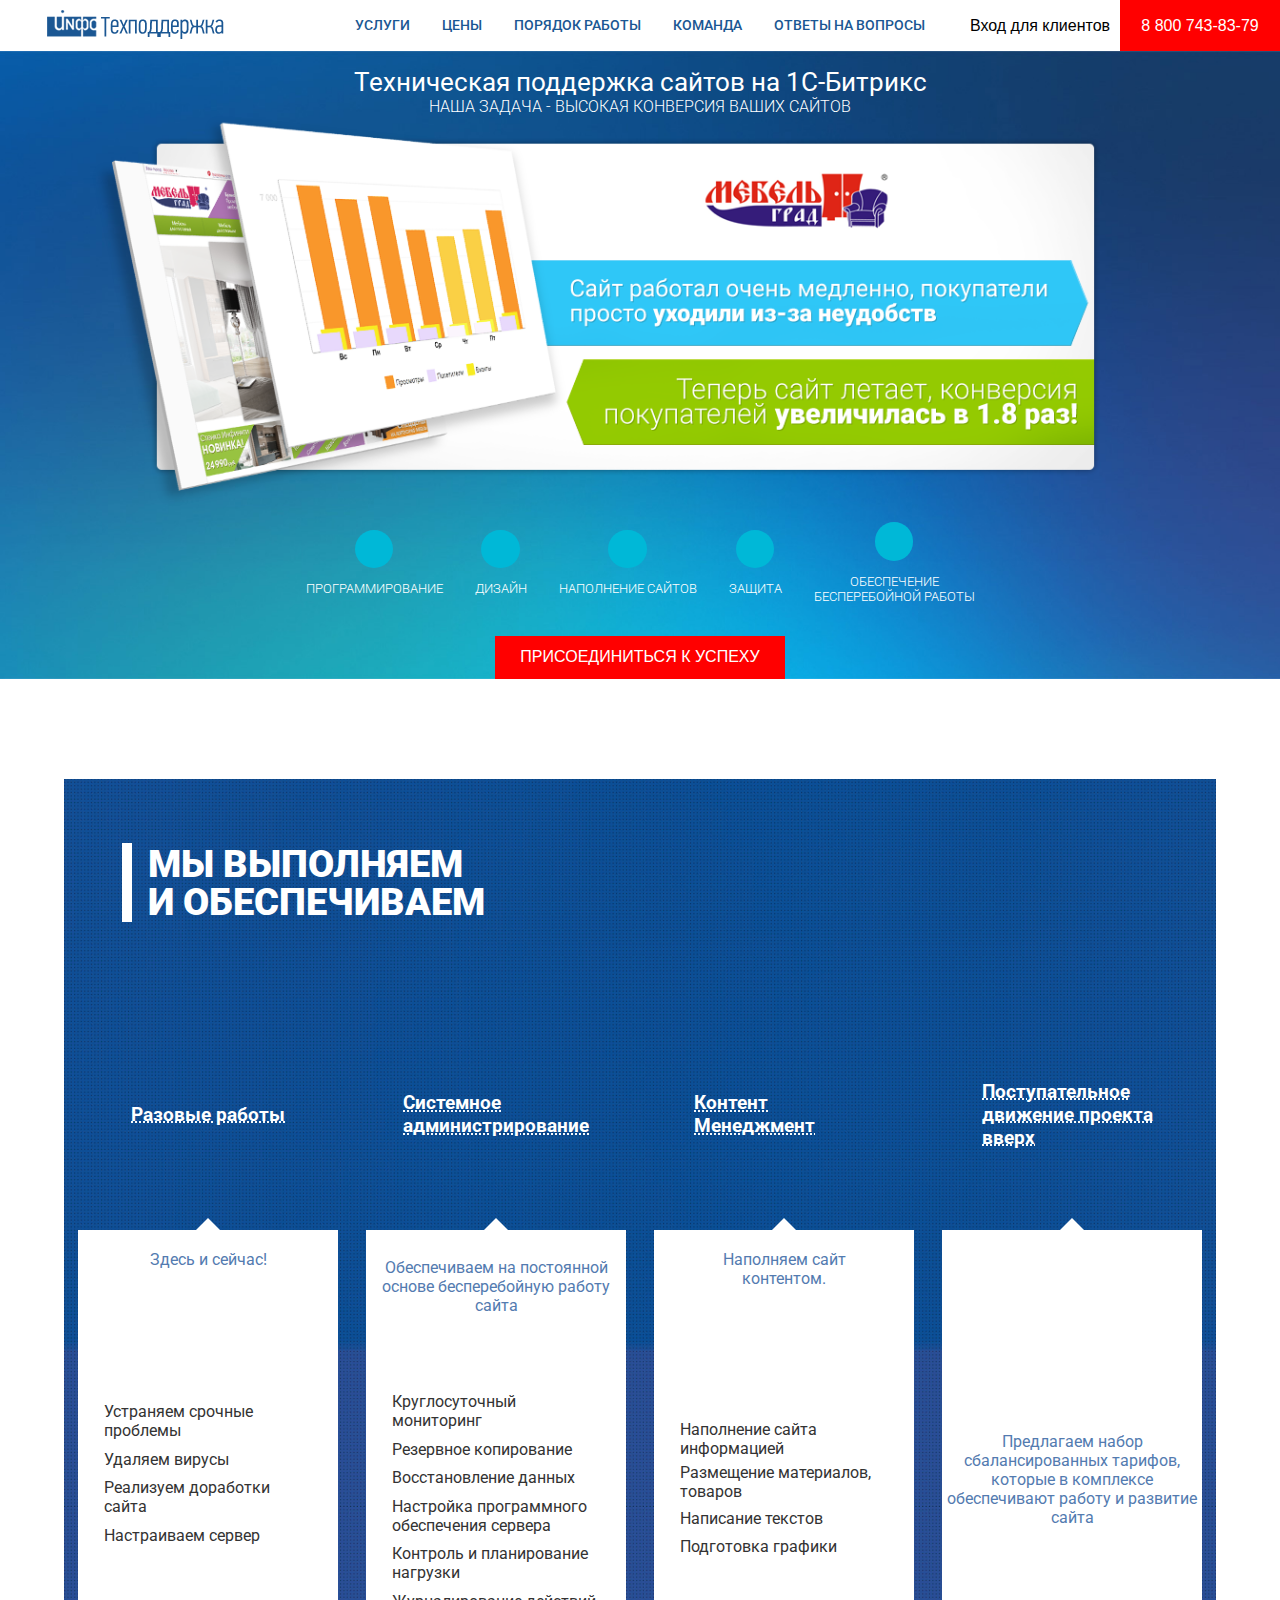
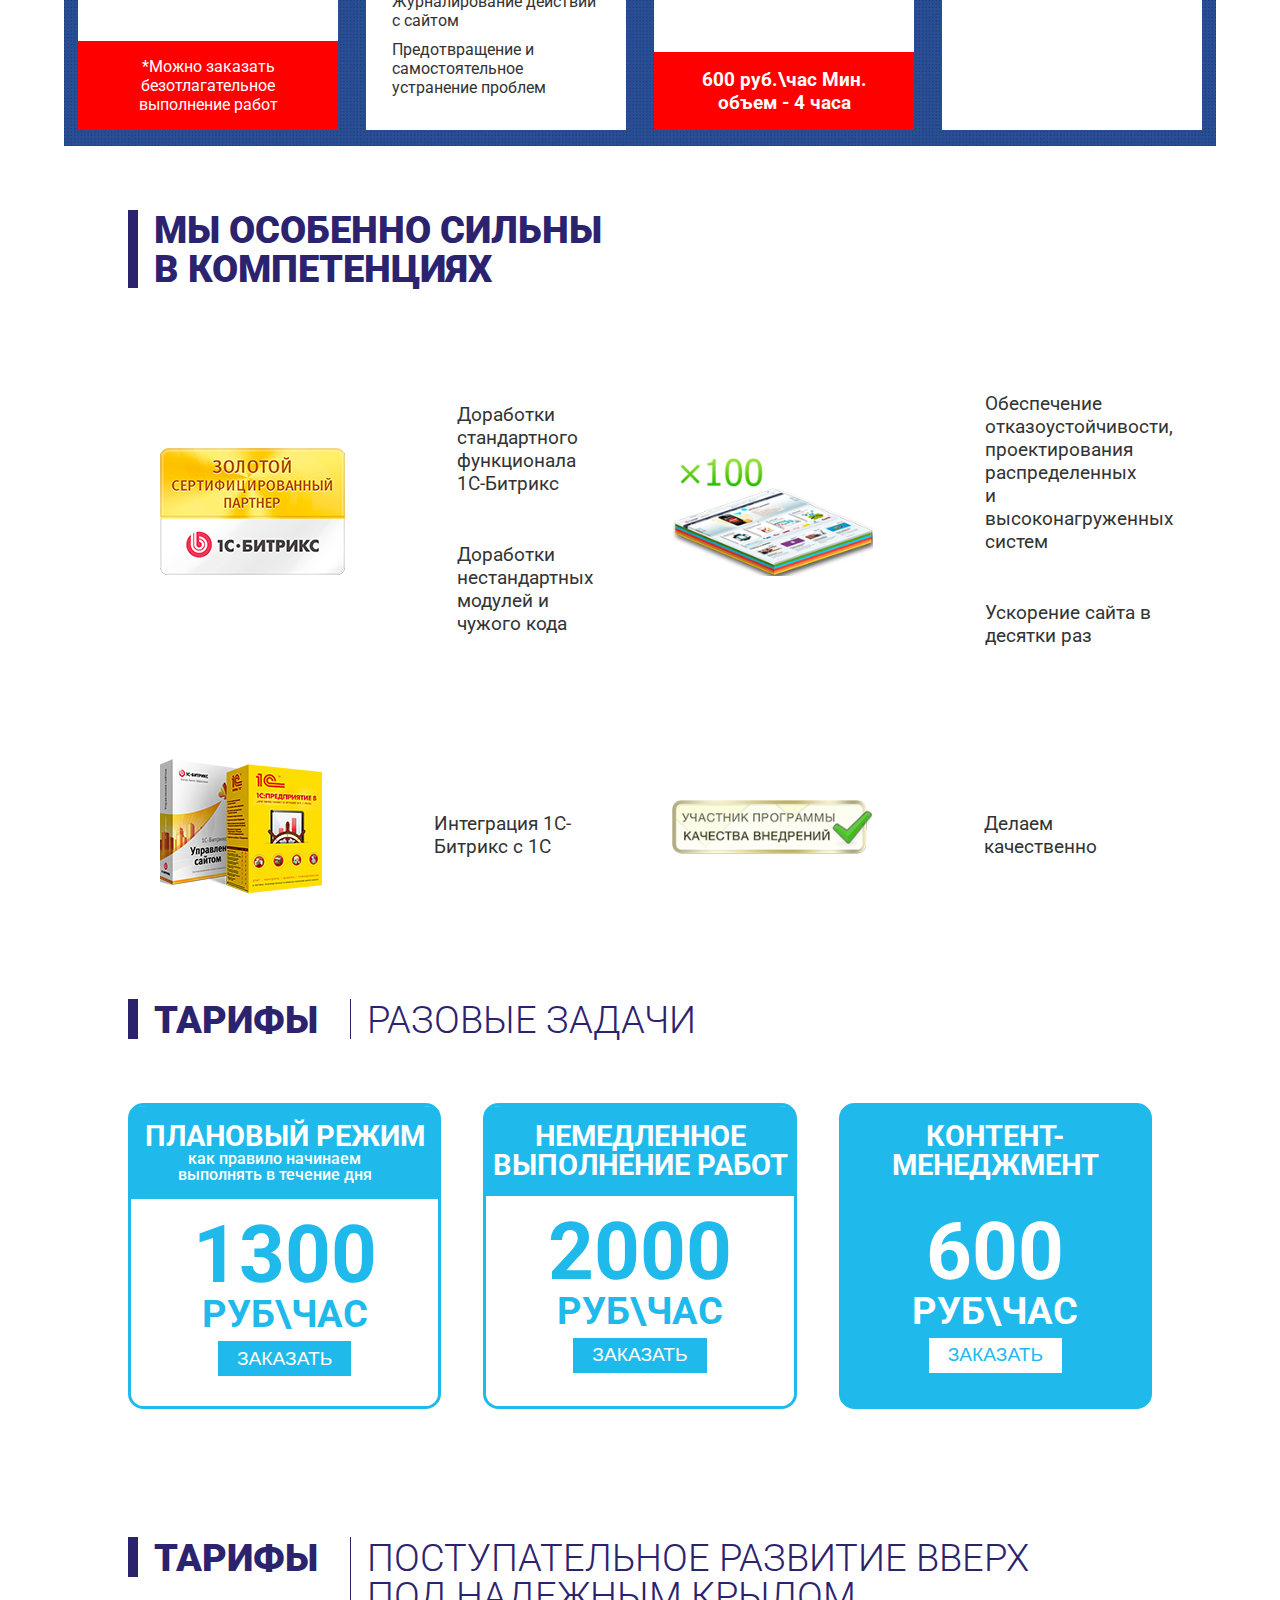
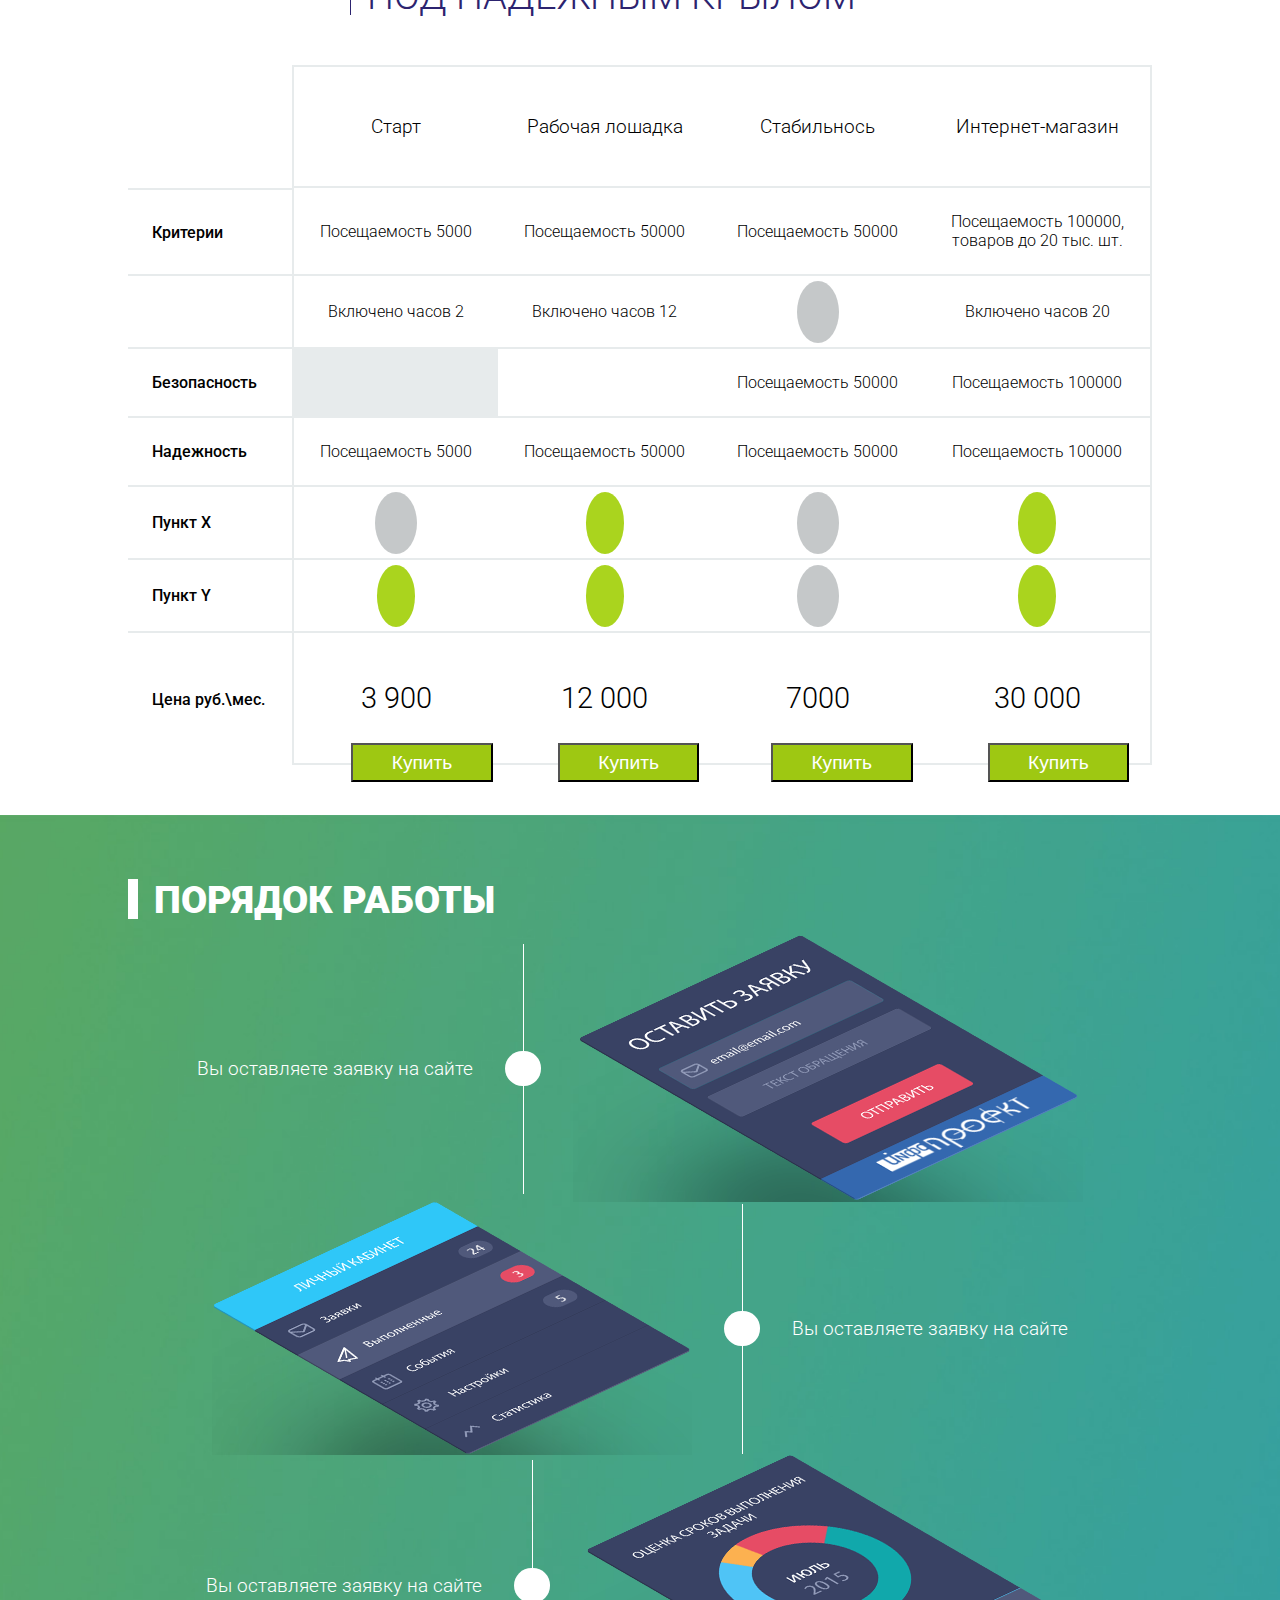
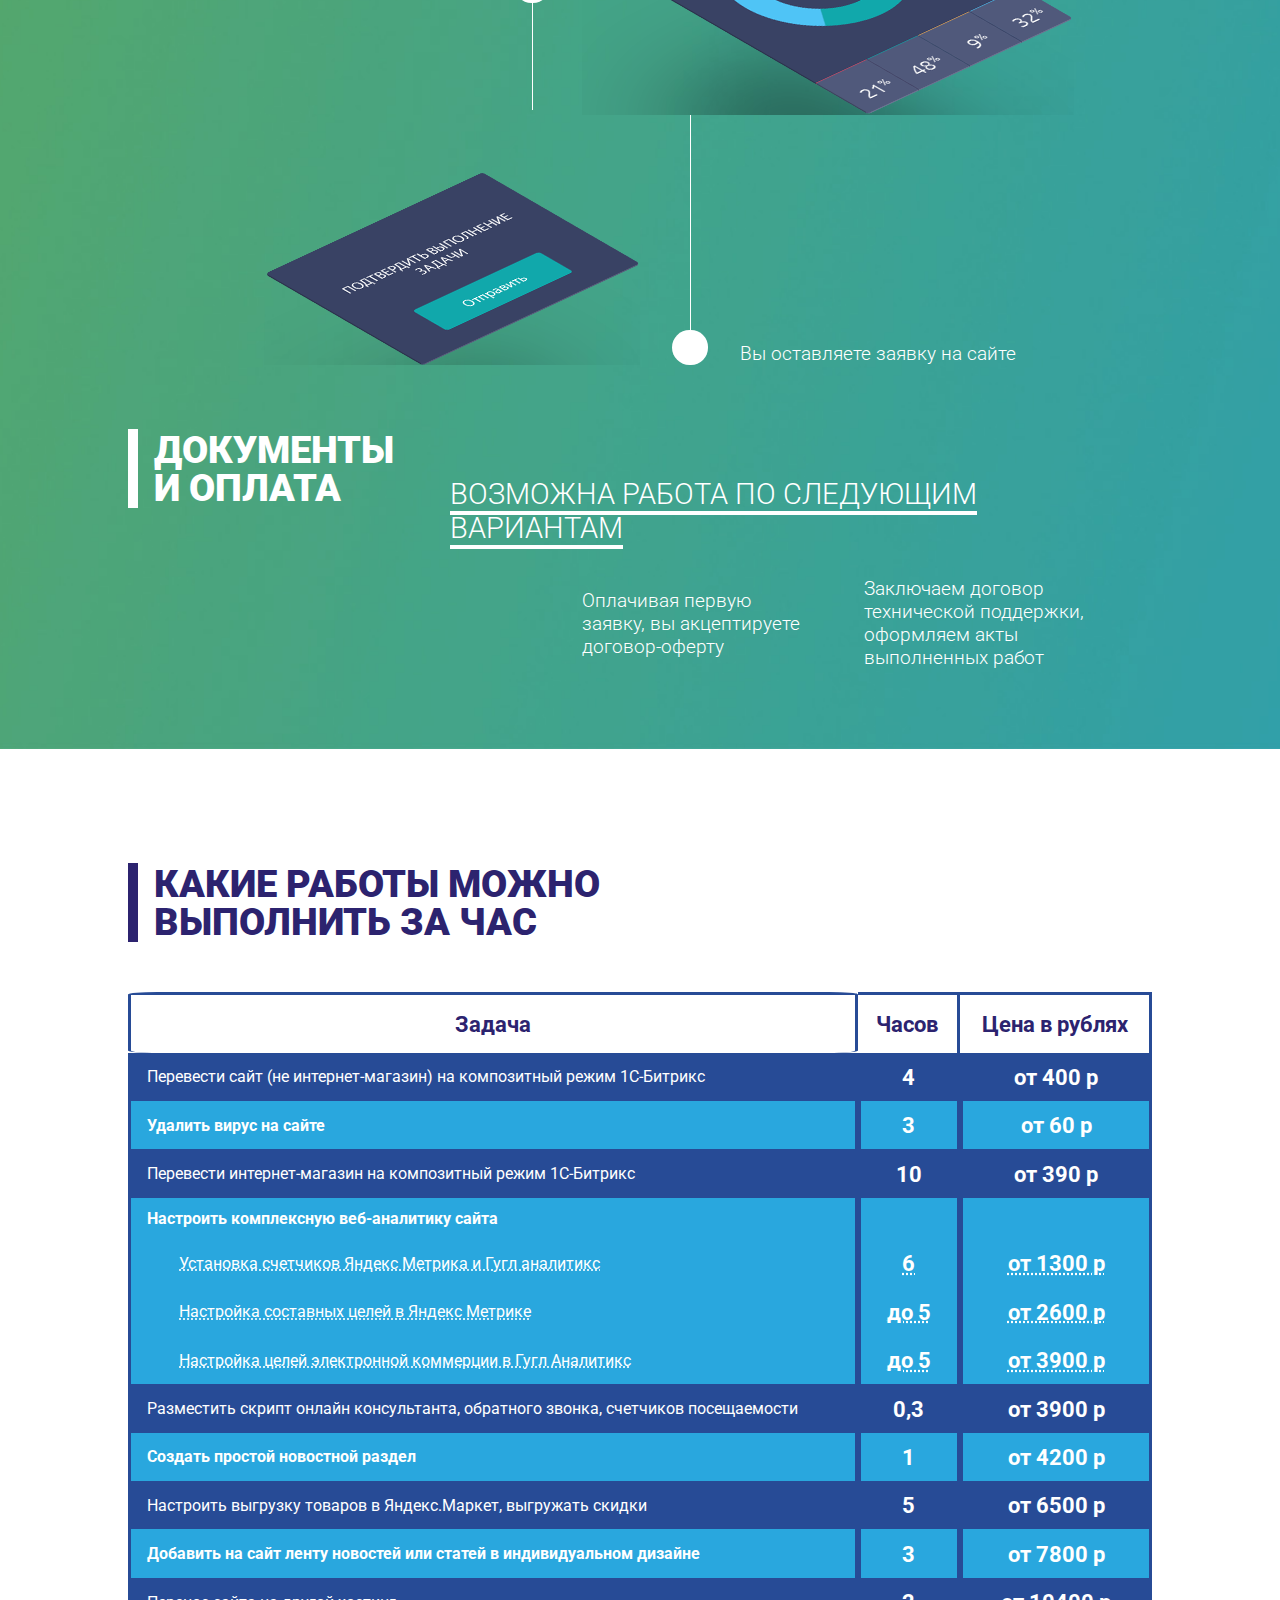
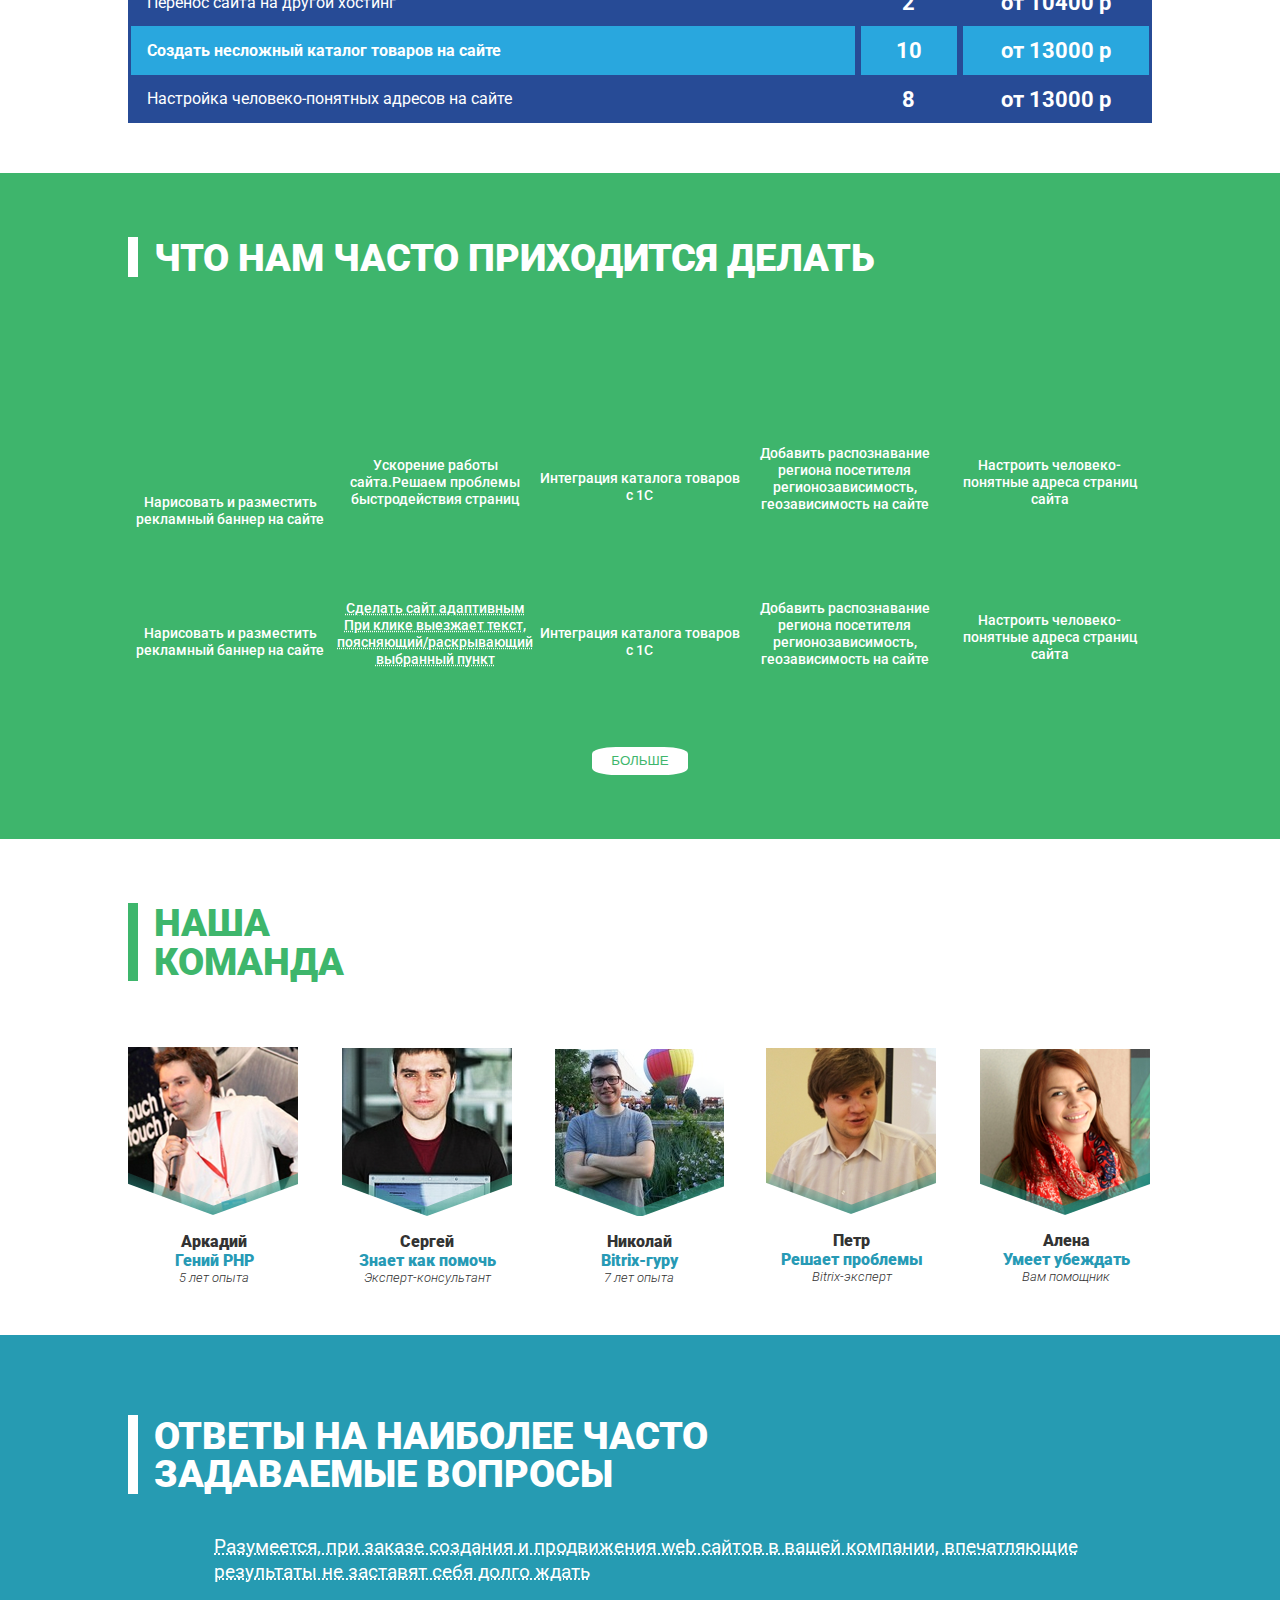
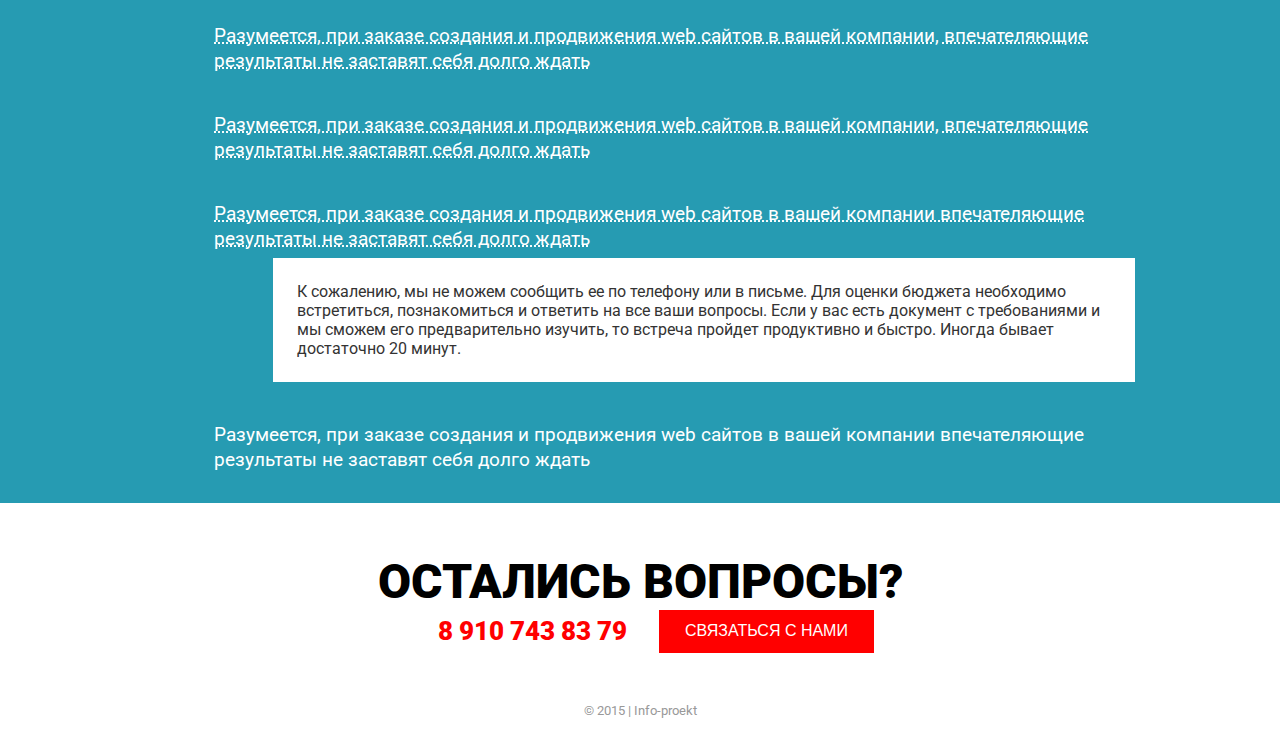
==== index.html @ d3acdca8 "DD" ====
<!DOCTYPE html>
<html lang="en">

<head>
  <meta charset="UTF-8">
  <meta name="viewport" content="width=device-width, initial-scale=1.0">
  <meta http-equiv="X-UA-Compatible" content="ie=edge">
  <link rel="stylesheet" href="css/style.css">
  <link rel="stylesheet" href="css/media.css">
  <link href="https://fonts.googleapis.com/css?family=Roboto:100,300,400,500,700,900" rel="stylesheet">
  <link rel="stylesheet" href="https://use.fontawesome.com/releases/v5.0.10/css/all.css" integrity="sha384-+d0P83n9kaQMCwj8F4RJB66tzIwOKmrdb46+porD/OvrJ+37WqIM7UoBtwHO6Nlg"
    crossorigin="anonymous">
  <script src="https://ajax.googleapis.com/ajax/libs/jquery/3.3.1/jquery.min.js"></script>
  <title>Инфо Техподдержка</title>
</head>

<body class="page" style="overflow-x:hidden;">
  <header class="page__header">
    <div class="header-content">
      <div class="mobile__logo">
        <div class="menu menu-between">
          <div class="logo">
            <a href="#">
              <img src="images/logo.png" alt="" class="logo__img">
            </a>
          </div>
          <div class="toggle text-right">
            <div class="container">
              <i class="fa fa-bars xl-size dark-blue"></i>
            </div>
          </div>
          <div class="page__header__menu header-menu-mobile">
            <a href="#" class="link link_menu light-blue text-xs upper ">Услуги</a>
            <a href="#" class="link link_menu light-blue text-xs upper ">Цены</a>
            <a href="#" class="link link_menu light-blue text-xs upper ">Порядок работы</a>
            <a href="#" class="link link_menu light-blue text-xs upper ">Команда</a>
            <a href="#" class="link link_menu light-blue text-xs upper  ">Ответы на вопросы</a>
          </div>
        </div>
      </div>
      <div class="page__header__logo">
        <div class="logo">
          <a href="#">
            <img src="images/logo.png" alt="" class="logo__img">
          </a>
        </div>
      </div>


      <div class="page__header__menu menu header-menu-desktop ">
        <a href="#" class="link link_menu light-blue text-xs upper ">Услуги</a>
        <a href="#" class="link link_menu light-blue text-xs upper ">Цены</a>
        <a href="#" class="link link_menu light-blue text-xs upper ">Порядок работы</a>
        <a href="#" class="link link_menu light-blue text-xs upper ">Команда</a>
        <a href="#" class="link link_menu light-blue text-xs upper  ">Ответы на вопросы</a>
      </div>
      <div class="page__header__buttons">
        <button class="button button_menu l-size">Вход для клиентов</button>
        <button class="button button_menu button-red bold l-size">8 800 743-83-79</button>
      </div>
    </div>
  </header>
  <script>
    $(() => {
      $('.toggle').click(() => {
        console.log('toggle');
        $('.header-menu-mobile').toggleClass('active');

      })
    });
  </script>

  <section class="page__slider">
    <div class="slider-header">
      <div class="slider-title title white">
        Техническая поддержка сайтов на 1С-Битрикс
      </div>
      <div class="slider-subtitle title white title-low">
        Наша задача - Высокая конверсия ваших сайтов
      </div>
    </div>
    <div class="slider-main">
      <img src="images/slider-img.png" alt="" class="slider-img text-center" />
    </div>

    <div class="slider-menu">
      <div class="menu slider-menu-list">
        <div class="link_menu link-container center">
          <i class="fas fa-desktop font-icon font-icon-white"></i>
          <span class="title title-low white text">Программирование</span>
        </div>
        <div class="link_menu link-container center">
          <i class="fas fa-pencil-alt font-icon font-icon-white"></i>
          <span class="title title-low white text">Дизайн</span>
        </div>
        <div class="link_menu link-container center">
          <i class="far fa-file-alt font-icon font-icon-white"></i>
          <span class="title title-low white text">Наполнение сайтов</span>
        </div>
        <div class="link_menu link-container center">
          <i class="fas fa-lock font-icon font-icon-white"></i>
          <span class="title title-low white text">Защита</span>
        </div>
        <div class="link_menu link-container center">
          <i class="fas fa-battery-full font-icon font-icon-white"></i>
          <span class="title title-low white text">Обеспечение </span>
          <span class="title title-low white text">бесперебойной работы</span>
        </div>
      </div>
    </div>
    <div class="slider__button">
      <button class="button button-red button-xl l-size slider-button">Присоединиться к успеху</button>
    </div>
  </section>

  <section class="page__services">
    <div class="services-bg container-s">
      <div class="container-s">
        <div class="services-title title-container">
          <span class="title title-big white ">Мы выполняем</span>
          <span class="title title-big white">И обеспечиваем</span>
        </div>
      </div>

      <div class="services-menu ">
        <div class="menu menu-around ">

          <div class="link-menu link-container center ">
            <div class="menu menu-vert container-xs">
              <i class="far fa-clock font-icon font-icon-xl blue icon-xl"></i>
              <span class="xl-size  dotted white bold">Разовые работы</span>
            </div>
            <div class="services-item menu menu-vert">
              <div class="triangle"></div>
              <div class="link-menu link-container link-container-between container-bg-white">
                <span class="grey-blue l-size text-grey text-center services-desc-head pad-s">
                  Здесь и сейчас!
                </span>
                <div class="menu menu-vert menu-fs pad-s">
                  <div class="link-menu menu">
                    <i class="fas fa-play blue xl-size"></i>
                    <span class="l-size grey">Устраняем срочные проблемы</span>
                  </div>
                  <div class="link-menu menu">
                    <i class="fas fa-play blue xl-size"></i>
                    <span class="l-size grey">Удаляем вирусы</span>
                  </div>
                  <div class="link-menu menu">
                    <i class="fas fa-play blue xl-size"></i>
                    <span class="l-size grey">Реализуем доработки сайта</span>
                  </div>
                  <div class="link-menu menu">
                    <i class="fas fa-play blue xl-size"></i>
                    <span class="l-size grey">Настраиваем сервер</span>
                  </div>
                </div>
                <span class="l-size text-grey text-center container-bg-red white">
                  *Можно заказать безотлагательное выполнение работ
                </span>

              </div>
            </div>
          </div>

          <div class="link-menu link-container center ">
            <div class="menu menu-vert container-xs">
              <i class="fas fa-window-restore font-icon  font-icon-xl blue icon-xl"></i>
              <span class="xl-size dotted white bold">Системное администрирование</span>
            </div>
            <div class="services-item menu menu-vert">
              <div class="triangle"></div>
              <div class="link-menu link-container link-container-around container-bg-white">
                <span class="grey-blue l-size text-grey text-center pad-s">
                  Обеспечиваем на постоянной основе бесперебойную работу сайта
                </span>
                <div class="menu menu-vert menu-fs pad-s">
                  <div class="link-menu menu">
                    <i class="fas fa-play blue xl-size"></i>
                    <span class="l-size grey">Круглосуточный мониторинг</span>
                  </div>
                  <div class="link-menu menu">
                    <i class="fas fa-play blue xl-size"></i>
                    <span class="l-size grey">Резервное копирование</span>
                  </div>
                  <div class="link-menu menu">
                    <i class="fas fa-play blue xl-size"></i>
                    <span class="l-size grey">Восстановление данных</span>
                  </div>
                  <div class="link-menu menu">
                    <i class="fas fa-play blue xl-size"></i>
                    <span class="l-size grey">Настройка программного обеспечения сервера</span>
                  </div>
                  <div class="link-menu menu">
                    <i class="fas fa-play blue xl-size"></i>
                    <span class="l-size grey">Контроль и планирование нагрузки</span>
                  </div>
                  <div class="link-menu menu">
                    <i class="fas fa-play blue xl-size"></i>
                    <span class="l-size grey">Журналирование действий с сайтом</span>
                  </div>
                  <div class="link-menu menu">
                    <i class="fas fa-play blue xl-size"></i>
                    <span class="l-size grey">Предотвращение и самостоятельное устранение проблем</span>
                  </div>
                </div>
              </div>
            </div>
          </div>
          <div class="link-menu link-container center ">
            <div class="menu menu-vert container-xs">
              <i class="far fa-file-alt font-icon font-icon-xl blue icon-xl"></i>
              <span class="xl-size dotted white bold">Контент Менеджмент</span>
            </div>
            <div class="services-item menu menu-vert">
              <div class="triangle"></div>
              <div class="link-menu link-container link-container-between container-bg-white ">
                <span class="grey-blue l-size text-grey text-center services-desc-head pad-s">
                  Наполняем сайт контентом.
                </span>
                <div class="menu-vert  pad-s">
                  <div class="link-menu menu">
                    <i class="fas fa-play blue xl-size "></i>
                    <span class="l-size grey">Наполнение сайта информацией</span>
                  </div>
                  <div class="link-menu menu">
                    <i class="fas fa-play blue xl-size"></i>
                    <span class="l-size grey">Размещение материалов, товаров</span>
                  </div>
                  <div class="link-menu ">
                    <i class="fas fa-play blue xl-size"></i>
                    <span class="l-size grey">Написание текстов</span>
                  </div>
                  <div class="link-menu ">
                    <i class="fas fa-play blue xl-size"></i>
                    <span class="l-size grey">Подготовка графики</span>
                  </div>
                </div>
                <span class="xl-size text-grey text-center container-bg-red white bold ">
                  600 руб.\час Мин. объем - 4 часа
                </span>


              </div>
            </div>

          </div>
          <div class="link-menu link-container center ">
            <div class="menu menu-vert container-xs">
              <i class="fas fa-code-branch font-icon font-icon-xl blue icon-xl"></i>
              <span class="xl-size dotted white bold">Поступательное движение проекта вверх</span>

            </div>
            <div class="services-item menu menu-vert">
              <div class="triangle"></div>
              <div class="link-menu link-container link-container-around container-bg-white">
                <span class=" l-size text-grey text-center grey-blue">
                  Предлагаем набор сбалансированных тарифов, которые в комплексе обеспечивают работу и развитие сайта
                </span>
              </div>
            </div>
          </div>

        </div>
      </div>


    </div>

  </section>

  <section class="page__competence">
    <div class="container">
      <div class="competence-title title-container title-container-blue">
        <span class="title title-big dark-blue">Мы особенно сильны</span>
        <span class="title title-big dark-blue">В компетенциях</span>
      </div>
    </div>
    <div class="competence-list">
      <div class="container">
        <div class="menu-vert">
          <div class="competence-ls menu menu-between">
            <div class=" link-menu link-container center link-container-row flex competence-item">
              <img src="images/main-services2-icon.png" alt="" class="width-m">
              <div class=" menu-vert">
                <div class="link-menu">
                  <div class="menu center">
                    <i class="fas fa-play xl-size red"></i>
                    <div class="link-container center ">
                      <span class="xl-size grey">Доработки стандартного</span>
                      <span class="xl-size grey">функционала 1С-Битрикс</span>
                    </div>
                  </div>
                </div>
                <div class="link-menu">
                  <div class="menu  center">
                    <i class="fas fa-play fas fa-long-arrow-alt-right xl-size red"></i>
                    <div class="link-container  center">
                      <span class="xl-size grey">Доработки нестандартных</span>
                      <span class="xl-size grey">модулей и чужого кода</span>
                    </div>
                  </div>
                </div>
              </div>
            </div>
            <div class="link-menu link-container center link-container-row flex competence-item">
              <img src="images/main-services2-icon3.png" alt="" class="width-m">
              <div class="menu-vert">
                <div class="link-menu">
                  <div class="menu center">
                    <i class="fas fa-play xl-size red"></i>
                    <div class="link-container  center">
                      <span class="xl-size grey">Обеспечение отказоустойчивости,</span>
                      <span class="xl-size grey">проектирования распределенных</span>
                      <span class="xl-size grey">и высоконагруженных систем</span>

                    </div>
                  </div>
                </div>
                <div class="link-menu">
                  <div class="menu center">
                    <i class="fas fa-play xl-size red"></i>
                    <div class="link-container  center">
                      <span class="xl-size grey">Ускорение сайта в десятки раз</span>
                    </div>
                  </div>
                </div>
              </div>
            </div>
          </div>
          <div class="competence-ls menu menu-between">
            <div class="link-menu link-container center link-container-row flex competence-item ">
              <img src="images/main-services2-icon2.png" alt="" class="width-m">
              <div class="menu-vert">
                <div class="link-menu">
                  <div class="menu center">
                    <i class="fas fa-play xl-size red"></i>
                    <div class="link-container center ">
                      <span class="xl-size grey">Интеграция 1С-Битрикс с 1С</span>

                    </div>
                  </div>
                </div>
              </div>
            </div>
            <div class="link-menu link-container center link-container-row flex competence-item">
              <img src="images/main-services2-icon4.png" alt="" class="width-m">
              <div class="menu-vert">
                <div class="link-menu">
                  <div class="menu center">
                    <i class="fas fa-play xl-size red"></i>
                    <div class="link-container  center">
                      <span class="xl-size grey">Делаем качественно</span>
                    </div>
                  </div>
                </div>
              </div>
            </div>
          </div>
        </div>
        <div class="menu menu-around">

        </div>
      </div>
    </div>
  </section>

  <section class="page__advantages" style="display:none">
    <div class="advantages-title">
      <div class="container">
        <div class="customs-title title-container">
          <span class="title title-big white">Почему мы?</span>
        </div>
      </div>
    </div>
    <div class="advantages-list">
      <div class="container">
        <div class="menu menu-fs menu-vert wrap">
          <div class="advantages-item menu center wrap">
            <i class="fas fa-long-arrow-alt-right font-icon-xl white"></i>
            <div class="advantages-item-text link-container start ">
              <div>
                <span class="xxxl-size white bold">2</span>
                <span class="xxxl-size white light">часа</span>
              </div>
              <span class="xxl-size medium white">среднее время обработки </span>
              <span class="xxl-size medium white">заявок по 11 000 заявкам</span>
              <span class="xxl-size medium white">за текущий 2015 год</span>

            </div>
          </div>
          <div class="advantages-item menu center wrap">
            <i class="fas fa-long-arrow-alt-right font-icon-xl white"></i>
            <div class="advantages-item-text link-container start ">

              <span class="xxl-size medium white">Золотой сертифицированный </span>
              <span class="xxl-size medium white">партнер, высокие компетенции</span>
              <span class="xxl-size medium white">все сотрудники сертифицированы</span>

            </div>
          </div>
          <div class="advantages-item menu center wrap">
            <i class="fas fa-long-arrow-alt-right font-icon-xl white"></i>
            <div class="advantages-item-text link-container start ">

              <span class="xxl-size medium white">Не просто выполняем техническую</span>
              <span class="xxl-size medium white">работу, анализируем, советуем</span>
              <span class="xxl-size medium white">предлагаем эффективные решения</span>

            </div>
          </div>
        </div>
      </div>
    </div>
  </section>

  <section class="page__tariff-head">
    <div class="container">
      <div class="tariff-title-list menu-start">
        <div class="tariff-head-title title-container title-container-blue ">
          <span class="title title-big dark-blue">Тарифы</span>
        </div>
        <div class="tariff-head-title2 title-container-thin title-container-thin-blue ">
          <span class="text-xxl upper light dark-blue"> Разовые задачи</span>
        </div>
      </div>
    </div>
    <div class="tariff-list">
      <div class="container">
        <div class="tariff-menu-list menu menu-between">
          <div class="tariff-menu-item link-container center">
            <div class="tariff-item-head">
              <div class="menu menu-vert text-center">
                <div class="link-container pad-b">
                  <span class="xxl-size bold white upper">Плановый режим</span>
                  <span class="l-size medium white width-l">как правило начинаем выполнять в течение дня</span>
                </div>
              </div>
            </div>
            <div class="tariff-item-body ">
              <div class="menu menu-vert text-center">
                <span class="xxxl-size bright-blue bold">1300</span>
                <span class="text-xxl upper bright-blue bold">руб\час</span>
              </div>

            </div>
            <div class="tariff-item-footer ">
              <button class="button white xl-size button-m button-bright-blue upper">Заказать</button>
            </div>

          </div>
          <div class="tariff-menu-item link-container center ">
            <div class="tariff-item-head">
              <div class="menu menu-vert text-center">
                <div class="link-container pad-b">
                  <span class="xxl-size bold white upper">Немедленное выполнение работ</span>
                </div>
              </div>
            </div>
            <div class="tariff-item-body ">
              <div class="menu menu-vert text-center">
                <span class="xxxl-size bright-blue bold">2000</span>
                <span class="text-xxl upper bright-blue bold">руб\час</span>
              </div>

            </div>
            <div class="tariff-item-footer ">
              <button class="button white xl-size button-m button-bright-blue upper">Заказать</button>
            </div>

          </div>
          <div class="tariff-menu-item link-container center  bright-blue-bg">
            <div class="tariff-item-head">
              <div class="menu menu-vert text-center">
                <div class="link-container pad-b">
                  <span class="xxl-size bold white upper width-l">Контент-Менеджмент</span>
                </div>
              </div>
            </div>
            <div class="tariff-item-body ">
              <div class="menu menu-vert text-center">
                <span class="xxxl-size white bold">600</span>
                <span class="text-xxl upper white bold">руб\час</span>
              </div>

            </div>
            <div class="tariff-item-footer ">
              <button class="button bright-blue xl-size button-m button-white upper">Заказать</button>
            </div>

          </div>
        </div>
      </div>
    </div>
  </section>

  <section class="page__tariff-main">
    <div class="container">
      <div class="tariff-title-list menu-start">
        <div class="tariff-main-title title-container title-container-blue ">
          <span class="title title-big dark-blue">Тарифы</span>
        </div>
        <div class="tariff-main-title2 title-container-thin title-container-thin-blue ">
          <span class="text-xxl upper light dark-blue">Поступательное развитие вверх</span>
          <span class="text-xxl upper light dark-blue">Под надежным крылом</span>

        </div>
      </div>
    </div>
    <div class="tariff-main-table">
      <div class="container tariff-main-container">
        <table class="tariff-table table-non-empty" cellpadding="0" cellspacing="0">
          <tr class="tariff-table-head">
            <th class="bordered-null"> </th>
            <th class="top-bottom-left-bordered  xl-size light tariff-table-pad-large">Старт</th>
            <th class="top-bottom-bordered  xl-size light tariff-table-pad-large">Рабочая лошадка</th>
            <th class="top-bottom-bordered  xl-size light tariff-table-pad-large">Стабильнось</th>
            <th class="top-bottom-right-bordered xl-size light tariff-table-pad-large">Интернет-магазин</th>
          </tr>
          <tr>
            <td class="top-bottom-bordered l-size medium tariff-table-pad-medium">Критерии</td>
            <th class="bottom-left-bordered l-size light tariff-table-pad-medium">Посещаемость 5000 </th>
            <th class="bottom-bordered l-size light tariff-table-pad-medium">Посещаемость 50000</th>
            <th class="bottom-bordered l-size light tariff-table-pad-medium">Посещаемость 50000</th>
            <th class="bottom-right-bordered l-size light tariff-table-pad-medium">
              <div class="link-container">
                <span>Посещаемость 100000,</span>
                <span>товаров до 20 тыс. шт.</span>
              </div>
            </th>
          </tr>
          <tr>
            <td class="bottom-bordered  tariff-table-pad-medium"></td>
            <th class="bottom-left-bordered l-size light tariff-table-pad-medium">Включено часов 2 </th>
            <th class="bottom-bordered l-size light tariff-table-pad-medium">Включено часов 12</th>
            <th class="bottom-bordered l-size light tariff-table-pad-medium">
              <i class="fas fa-times font-icon-grey white xl-size">
            </th>
            <th class="bottom-right-bordered l-size light tariff-table-pad-medium">Включено часов 20</th>
          </tr>
          <tr>
            <td class="bottom-bordered l-size medium tariff-table-pad-medium">Безопасность</td>
            <th class="bottom-left-bordered l-size light" bgcolor="#e7ebec">
              <!-- <table bgcolor="#FFF" class="tariff-table">
                <tr>
                  <th>&nbsp;</th>
                </tr>
                <tr>
                  <th>&nbsp;</th>
                </tr>
              </table> -->
            </th>
            <th class="bottom-bordered l-size light tariff-table-pad-medium">

            </th>
            <th class="bottom-bordered l-size light tariff-table-pad-medium">Посещаемость 50000</th>
            <th class="bottom-right-bordered l-size light tariff-table-pad-medium">Посещаемость 100000</th>
          </tr>
          <tr>
            <tr>
              <td class="bottom-bordered l-size medium tariff-table-pad-medium">Надежность</td>
              <th class="bottom-left-bordered l-size light tariff-table-pad-medium">Посещаемость 5000 </th>
              <th class="bottom-bordered l-size light tariff-table-pad-mediumt">Посещаемость 50000</th>
              <th class="bottom-bordered l-size light tariff-table-pad-medium">Посещаемость 50000</th>
              <th class="bottom-right-bordered l-size light tariff-table-pad-medium">Посещаемость 100000</th>
            </tr>
            <tr>
              <td class="bottom-bordered l-size medium tariff-table-pad-medium">Пункт X</td>
              <th class="bottom-left-bordered l-size light tariff-table-pad-medium">
                <i class="fas fa-times font-icon-grey white xl-size"></i>
              </th>
              <th class="bottom-bordered l-size light tariff-table-pad-medium">
                <i class="fas fa-check font-icon-green white xl-size "></i>
              </th>
              <th class="bottom-bordered l-size light tariff-table-pad-medium">
                <i class="fas fa-times font-icon-grey white xl-size">
              </th>
              <th class="bottom-right-bordered l-size light tariff-table-pad-medium">
                <i class="fas fa-check font-icon-green white xl-size "></i>
              </th>
            </tr>
            <tr>
              <td class="bottom-bordered l-size medium tariff-table-pad-medium">Пункт Y</td>
              <th class="bottom-left-bordered l-size light tariff-table-pad-medium">
                <i class="fas fa-check font-icon-green white xl-size "></i>
              </th>
              <th class="bottom-bordered l-size light tariff-table-pad-medium">
                <i class="fas fa-check font-icon-green white xl-size "></i>
              </th>
              <th class="bottom-bordered l-size light tariff-table-pad-medium">
                <i class="fas fa-times font-icon-grey white xl-size">
              </th>
              <th class="bottom-right-bordered l-size light tariff-table-pad-medium">
                <i class="fas fa-check font-icon-green white xl-size "></i>
              </th>
            </tr>
            <tr>
              <td class="bordered-null l-size medium tariff-table-pad-large">Цена руб.\мес.</td>
              <th class="button-container bottom-left-bordered l-size light tariff-table-pad-large">
                <div class="link-container">
                  <span class="xxl-size tariff-count">3 900</span>
                  <button class="tariff-button light-green-bg white xl-size button-l">Купить</button>
                </div>
              </th>
              <th class="button-container bottom-bordered l-size light tariff-table-pad-large">
                <div class="link-container">
                  <span class="xxl-size tariff-count">12 000</span>
                  <button class="tariff-button light-green-bg white xl-size button-l">Купить</button>
                </div>
              </th>
              <th class="button-container bottom-bordered l-size light tariff-table-pad-large">
                <div class="link-container">
                  <span class="xxl-size tariff-count">7000</span>
                  <button class="tariff-button light-green-bg white xl-size button-l">Купить</button>
                </div>
              </th>
              <th class="button-container bottom-right-bordered l-size light tariff-table-pad-large">
                <div class="link-container">
                  <span class="xxl-size tariff-count">30 000</span>
                  <button class="tariff-button light-green-bg white xl-size button-l">Купить</button>
                </div>
              </th>
            </tr>

        </table>
      </div>
    </div>
  </section>

  <section class="page__work-order">
    <div class="work-order-title">
      <div class="container">
        <div class=" title-container">
          <span class="title title-big white">Порядок работы</span>
        </div>
      </div>
    </div>

    <div class="order-list menu menu-vert">
      <div class="order-item menu order-item">
        <span class="xl-size white light flex text-right ">Вы оставляете заявку на сайте</span>
        <div class="left-circle white-bg"></div>
        <div class="line white-bg"></div>
        <div class="right-circle white-bg"></div>
        <img src="images/work-order1.png" class="order-img flex" alt="">
      </div>
      <div class="order-item menu">
        <img src="images/work-order2.png" class="order-img flex" alt="">
        <div class="left-circle white-bg"></div>
        <div class="line white-bg"></div>
        <div class="right-circle white-bg"></div>
        <span class="xl-size white light flex text-left">Вы оставляете заявку на сайте</span>

      </div>
      <div class="order-item menu order-menu">
        <span class="xl-size white light flex text-right">Вы оставляете заявку на сайте</span>
        <div class="left-circle white-bg"></div>
        <div class="line white-bg"></div>
        <div class="right-circle white-bg"></div>
        <img src="images/work-order3.png" class="order-img flex" alt="">
      </div>
      <div class="order-item menu-end">
        <img src="images/work-order4.png" class="order-img  flex" alt="">
        <div class="left-circle white-bg"></div>
        <div class="line white-bg"></div>
        <div class="right-circle white-bg"></div>
        <span class="xl-size white light flex text-left">Вы оставляете заявку на сайте</span>
      </div>
    </div>
    <div class="order-title-low">
      <div class="container">
        <div class="order-title-low-container menu-start .menu-fs ">
          <div class="work-order-title2 title-container width-m">
            <span class="title title-big white">Документы и оплата</span>
          </div>
          <div class="work-order-info ">
            <span class="text-xl underline light upper white">Возможна работа по следующим вариантам</span>
            <div class="work-order-info-list menu wrap">
              <div class="work-order-info-item menu">
                <i class="fas fa-file-alt font-icon-l white"></i>
                <div class="link-container">
                  <span class="xl-size light white">Оплачивая первую </span>
                  <span class="xl-size light white">заявку, вы акцептируете</span>
                  <span class="xl-size light white">договор-оферту</span>

                </div>
              </div>
              <div class="menu work-order-info-item">
                <i class="fas fa-file-alt font-icon-l white"></i>
                <div class="link-container">
                  <span class="xl-size light white">Заключаем договор</span>
                  <span class="xl-size light white">технической поддержки,</span>
                  <span class="xl-size light white">оформляем акты</span>
                  <span class="xl-size light white">выполненных работ</span>
                </div>
              </div>
            </div>
          </div>
        </div>
      </div>
    </div>
  </section>

  <section class="page__prices">
    <div class="container">
      <div class="prices-title title-container title-container-blue">
        <span class="title title-big dark-blue">Какие работы можно</span>
        <span class="title title-big dark-blue">Выполнить за час</span>
      </div>
    </div>
    <div class="prices-main-table">
      <div class="prices-container container">
        <table class="prices-table" cellpadding="0" cellspacing="0">
          <tr>
            <th class="bottom-top-left-right-bordered-blue text-m dark-blue prices-table-pad-large">Задача</th>
            <th class="top-right-bordered-blue text-m dark-blue prices-table-pad-large">Часов</th>
            <th class="top-right-bordered-blue text-m dark-blue prices-table-pad-large">Цена в рублях</th>
          </tr>
          <tr class="prices-bg-blue">
            <td class="left-right-bordered-blue white l-size prices-table-pad-medium"> Перевести сайт (не интернет-магазин) на композитный режим 1С-Битрикс</td>
            <td class="left-right-bordered-blue white text-m prices-table-pad-medium text-center bold">4</td>
            <td class="left-right-bordered-blue white text-m prices-table-pad-medium text-center bold">от 400 р</td>
          </tr>
          <tr class="prices-bg-bright-blue">
            <td class="left-right-bordered-blue white l-size prices-table-pad-medium bold">Удалить вирус на сайте</td>
            <td class="left-right-bordered-blue white text-m prices-table-pad-medium text-center bold">3</td>
            <td class="left-right-bordered-blue white text-m prices-table-pad-medium text-center bold">от 60 р</td>
          </tr>
          <tr class="prices-bg-blue">
            <td class="left-right-bordered-blue white l-size prices-table-pad-medium">Перевести интернет-магазин на композитный режим 1С-Битрикс</td>
            <td class="left-right-bordered-blue white text-m prices-table-pad-medium text-center bold">10</td>
            <td class="left-right-bordered-blue white text-m prices-table-pad-medium text-center bold">от 390 р</td>
          </tr>
          <tr class="prices-bg-bright-blue">
            <td class="left-right-bordered-blue white l-size prices-table-pad-medium bold">Настроить комплексную веб-аналитику сайта</td>
            <td class="left-right-bordered-blue white text-m prices-table-pad-medium text-center bold"></td>
            <td class="left-right-bordered-blue white text-m prices-table-pad-medium text-center bold"></td>
          </tr>
          <tr class="prices-bg-bright-blue dotted white">
            <td class="left-right-bordered-blue white l-size prices-table-pad-small">Установка счетчиков Яндекс Метрика и Гугл аналитикс</td>
            <td class="left-right-bordered-blue white text-m prices-table-pad-medium text-center bold">6</td>
            <td class="left-right-bordered-blue white text-m prices-table-pad-medium text-center bold">от 1300 р</td>
          </tr>
          <tr class="prices-bg-bright-blue dotted white">
            <td class="left-right-bordered-blue white l-size prices-table-pad-small">Настройка составных целей в Яндекс Метрике</td>
            <td class="left-right-bordered-blue white text-m prices-table-pad-medium text-center bold">до 5</td>
            <td class="left-right-bordered-blue white text-m prices-table-pad-medium text-center bold">от 2600 р</td>
          </tr>
          <tr class="prices-bg-bright-blue dotted white">
            <td class="left-right-bordered-blue white l-size prices-table-pad-small ">Настройка целей электронной коммерции в Гугл Аналитикс</td>
            <td class="left-right-bordered-blue white text-m prices-table-pad-medium text-center bold">до 5</td>
            <td class="left-right-bordered-blue white text-m prices-table-pad-medium text-center bold">от 3900 р</td>
          </tr>
          <tr class="prices-bg-blue">
            <td class="left-right-bordered-blue white l-size prices-table-pad-medium">Разместить скрипт онлайн консультанта, обратного звонка, счетчиков посещаемости</td>
            <td class="left-right-bordered-blue white text-m prices-table-pad-medium text-center bold">0,3</td>
            <td class="left-right-bordered-blue white text-m prices-table-pad-medium text-center bold">от 3900 р</td>
          </tr>
          <tr class="prices-bg-bright-blue">
            <td class="left-right-bordered-blue white l-size prices-table-pad-medium bold">Создать простой новостной раздел</td>
            <td class="left-right-bordered-blue white text-m prices-table-pad-medium text-center bold">1</td>
            <td class="left-right-bordered-blue white text-m prices-table-pad-medium text-center bold">от 4200 р</td>
          </tr>
          <tr class="prices-bg-blue">
            <td class="left-right-bordered-blue white l-size prices-table-pad-medium">Настроить выгрузку товаров в Яндекс.Маркет, выгружать скидки</td>
            <td class="left-right-bordered-blue white text-m prices-table-pad-medium text-center bold">5</td>
            <td class="left-right-bordered-blue white text-m prices-table-pad-medium text-center bold">от 6500 р</td>
          </tr>
          <tr class="prices-bg-bright-blue">
            <td class="left-right-bordered-blue white l-size prices-table-pad-medium bold">Добавить на сайт ленту новостей или статей в индивидуальном дизайне</td>
            <td class="left-right-bordered-blue white text-m prices-table-pad-medium text-center bold">3</td>
            <td class="left-right-bordered-blue white text-m prices-table-pad-medium text-center bold">от 7800 р</td>
          </tr>
          <tr class="prices-bg-blue">
            <td class="left-right-bordered-blue white l-size prices-table-pad-medium">Перенос сайта на другой хостинг</td>
            <td class="left-right-bordered-blue white text-m prices-table-pad-medium text-center bold">2</td>
            <td class="left-right-bordered-blue white text-m prices-table-pad-medium text-center bold">от 10400 р</td>
          </tr>
          <tr class="prices-bg-bright-blue">
            <td class="left-right-bordered-blue white l-size prices-table-pad-medium bold">Создать несложный каталог товаров на сайте</td>
            <td class="left-right-bordered-blue white text-m prices-table-pad-medium text-center bold">10</td>
            <td class="left-right-bordered-blue white text-m prices-table-pad-medium text-center bold">от 13000 р</td>
          </tr>
          <tr class="prices-bg-blue">
            <td class="left-right-bordered-blue white l-size prices-table-pad-medium">Настройка человеко-понятных адресов на сайте</td>
            <td class="left-right-bordered-blue white text-m prices-table-pad-medium text-center bold">8</td>
            <td class="left-right-bordered-blue white text-m prices-table-pad-medium text-center bold">от 13000 р</td>
          </tr>

        </table>
      </div>
    </div>

  </section>

  <section class="page__customs">
    <div class="customs-title">
      <div class="container">
        <div class=" title-container">
          <span class="title title-big white">Что нам часто Приходится делать</span>
        </div>
      </div>
    </div>

    <div class="customs-list">
      <div class="container">
        <div class="customs-menu menu menu-around wrap">
          <div class="customs-item link-menu link-container  center container-m menu menu-between">
            <i class="far fa-image font-icon font-icon-l grey shadow"></i>
            <div>
              <span class="text-xs white medium">Нарисовать и разместить рекламный баннер на сайте</span>

            </div>

          </div>
          <div class="customs-item link-menu link-container center container-m menu menu-around">
            <i class="far fa-image font-icon font-icon-l grey shadow"></i>
            <div>
              <span class="text-xs white medium">Ускорение работы сайта.Решаем проблемы быстродействия страниц</span>

            </div>
          </div>
          <div class="customs-item link-menu link-container center container-m menu menu-around">
            <i class="fas fa-tv font-icon font-icon-l grey shadow"></i>
            <div>
              <span class="text-xs white medium">Интеграция каталога товаров с 1С</span>

            </div>

          </div>
          <div class="customs-item link-menu link-container center container-m menu menu-around ">
            <i class="far fa-compass font-icon font-icon-l grey shadow"></i>
            <div>
              <span class="text-xs white medium">Добавить распознавание региона посетителя регионозависимость, геозависимость на сайте</span>
            </div>

          </div>
          <div class="customs-item link-menu link-container center container-m menu menu-around">
            <i class="far fa-sun font-icon font-icon-l grey shadow"></i>
            <div>
              <span class="text-xs white medium">Настроить человеко-понятные адреса страниц сайта</span>
            </div>

          </div>
          <div class="customs-item link-menu link-container center container-m menu menu-around">
            <i class="far fa-compass font-icon font-icon-l grey shadow"></i>
            <div>
              <span class="text-xs white medium">Нарисовать и разместить рекламный баннер на сайте</span>
            </div>

          </div>
          <div class="customs-item link-menu link-container center container-m menu menu-around">
            <i class="far fa-sun font-icon font-icon-l grey shadow"></i>
            <div>
              <span class="text-xs white medium dotted">Сделать сайт адаптивным При клике выезжает текст, поясняющий/раскрывающий выбранный пункт</span>
            </div>


          </div>
          <div class="customs-item link-menu link-container center container-m menu menu-around">
            <i class="far fa-window-maximize font-icon font-icon-l grey shadow"></i>
            <div>
              <span class="text-xs white medium">Интеграция каталога товаров с 1С </span>
            </div>

          </div>
          <div class="customs-item link-menu link-container center container-m menu menu-around">
            <i class="far fa-image font-icon font-icon-l grey shadow"></i>
            <div>
              <span class="text-xs white medium">Добавить распознавание региона посетителя регионозависимость, геозависимость на сайте</span>
            </div>

          </div>
          <div class="customs-item link-menu link-container center container-m  menu menu-around">
            <i class="fas fa-tv font-icon font-icon-l grey shadow"></i>
            <span class="text-xs white medium">Настроить человеко-понятные адреса страниц сайта</span>
          </div>
        </div>
      </div>
    </div>
    <div class="customs-more">
      <div class="center-area">
        <button class="button button-round button-white green upper button-m">Больше</button>
      </div>
    </div>
  </section>

  <section class="page__team">
    <div class="container">
      <div class="team-title title-container title-container-green">
        <span class="title title-big green">Наша</span>
        <span class="title title-big green">Команда</span>
      </div>
    </div>
    <div class="team-members">
      <div class="container">
        <div class="team-list menu menu-between ">
          <div class="link-menu link-container center">
            <img src="images/team1.png" alt="">
            <span class="text bold-fat text-s grey">Аркадий</span>
            <span class="text bold-fat text-s medium-blue">Гений PHP</span>
            <span class="text light grey italic">5 лет опыта</span>
          </div>
          <div class="link-menu link-container center">
            <img src="images/team2.png" alt="">
            <span class="text bold-fat text-s grey">Сергей</span>
            <span class="text bold-fat text-s medium-blue">Знает как помочь</span>
            <span class="text light grey italic">Эксперт-консультант</span>
          </div>
          <div class="link-menu link-container center">
            <img src="images/team3.png" alt="">
            <span class="text bold-fat text-s grey">Николай</span>
            <span class="text bold-fat text-s medium-blue">Bitrix-гуру</span>
            <span class="text light grey italic">7 лет опыта</span>
          </div>
          <div class="link-menu link-container center">
            <img src="images/team4.png" alt="">
            <span class="text bold-fat text-s grey">Петр</span>
            <span class="text bold-fat text-s medium-blue">Решает проблемы</span>
            <span class="text light grey italic">Bitrix-эксперт</span>
          </div>
          <div class="link-menu link-container center">
            <img src="images/team5.png" alt="">
            <span class="text bold-fat text-s grey">Алена</span>
            <span class="text bold-fat text-s medium-blue">Умеет убеждать</span>
            <span class="text light grey italic">Вам помощник</span>
          </div>
        </div>
      </div>
    </div>
  </section>

  <section class="page__question">
    <div class="menu-vert">
      <div class="container">
        <div class="question-title title-container">
          <span class="title title-big white">Ответы на наиболее часто</span>
          <span class="title title-big white">Задаваемые вопросы</span>
        </div>
      </div>
      <div class="question-container menu menu-vert">
        <div class="container">
          <div class="link-menu question-item link-container center">
            <div>
              <i class="fas fa-long-arrow-alt-right white text-xl"></i>
              <span class="title text-l dotted white">Разумеется, при заказе создания и продвижения web сайтов в вашей компании, впечатляющие результаты не заставят
                себя долго ждать
              </span>

            </div>
          </div>
          <div class="link-menu question-item link-container center">
            <div>
              <i class="fas fa-long-arrow-alt-right white text-xl"></i>
              <span class="title text-l dotted white">Разумеется, при заказе создания и продвижения web сайтов в вашей компании, впечателяющие результаты не заставят
                себя долго ждать
              </span>

            </div>
          </div>
          <div class="link-menu question-item link-container center">
            <div>
              <i class="fas fa-long-arrow-alt-right white text-xl"></i>
              <span class="title text-l dotted white">Разумеется, при заказе создания и продвижения web сайтов в вашей компании, впечателяющие результаты не заставят
                себя долго ждать
              </span>

            </div>
          </div>
          <div class="link-menu question-item link-container center">
            <div>
              <i class="fas fa-long-arrow-alt-right white text-xl"></i>
              <span class="title text-l dotted  white">Разумеется, при заказе создания и продвижения web сайтов в вашей компании впечателяющие результаты не заставят
                себя долго ждать
              </span>
            </div>
            <div class="question-answer text-container">
              <span class="title text-s grey .thin text-content">К сожалению, мы не можем сообщить ее по телефону или в письме. Для оценки бюджета необходимо встретиться, познакомиться
                и ответить на все ваши вопросы. Если у вас есть документ с требованиями и мы сможем его предварительно изучить,
                то встреча пройдет продуктивно и быстро. Иногда бывает достаточно 20 минут.</span>
            </div>
          </div>
          <div class="link-menu question-item link-container center">
            <div>
              <i class="fas fa-long-arrow-alt-right white text-xl"></i>
              <span class="title text-l .dotted white">Разумеется, при заказе создания и продвижения web сайтов в вашей компании впечателяющие результаты не заставят
                себя долго ждать
              </span>

            </div>
          </div>
        </div>
      </div>
    </div>
  </section>

  <section class="page__contacts">
    <div class="center-area">
      <span class="contacts-title title title-xl black">Остались вопросы?</span>
      <div class="link-container  center link-container-row contacts-buttons">
        <span class="title xxl-size bold-fat red contacts-number">8 910 743 83 79</span>
        <button class="button button-red button-xl l-size">Связаться с нами</button>
      </div>
    </div>
  </section>

  <section class="page__footer">
    <div class="center-area">
      <span class="text light-grey">© 2015 | Info-proekt</span>
    </div>
  </section>
</body>

</html>
---- css/style.css ----
/* 
$s-size: 1.2rem;
$m-size: 1.6rem;
$l-size: 3.2rem;
$xl-size: 4.8rem;
 */

/* Colors */

.container {
  margin: 0 10%;
}

.container-s {
  margin: 0 5%;
}

.white {
  color: white;
}

.grey {
  color: #333333;
}

.light-grey {
  color: #999;
}

.medium-grey {
  color: #a8a7a8
}

.blue {
  color: #38bcfc;
}

.bright-blue {
  color: #1fbaeb;
}

.dark-blue {
  color: #2c236f;
}

.grey-blue {
  color: #537bb0;
}

.red {
  color: red;
}

.black {
  color: black;
}

.light-blue {
  color: #1b5793;
}

.medium-blue {
  color: #279ab5;
}

.green {
  color: #3eb66c;
}

/*  */

.bright-blue-bg {
  background: #1fbaeb;
}

.width {
  width: 100%;
}

.light-white-bg {
  background: #e7ebec;
}

.white-bg {
  background: white;
}

.light-green-bg {
  background: #9ec812;
}

.text-center {
  text-align: center;
}

.text-left {
  text-align: left;
}

.text-right {
  text-align: right;
}

.center {
  align-items: center;
}

.start {
  align-items: flex-start;
}

.italic {
  font-style: italic;
}

.l-size {
  font-size: 1rem;
}

.xl-size {
  font-size: 1.2rem;
}

.xxl-size {
  font-size: 1.8rem;
}

.xxxl-size {
  font-size: 5rem;
}

.flex {
  flex: 1;
}

.wrap {
  flex-wrap: wrap;
}

.container-xs {
  min-height: 200px;
  max-width: 180px;
}

.width-l {
  max-width: 260px;
}

.width-m {
  max-width: 200px;
}


.container-m {
  min-height: 155px;
  max-width: 20%;
}

.container-l {
  min-height: 20px;
  max-width: 100%;
}

/*  */


.thin {
  font-weight: 100;
}

.light {
  font-weight: 300;
}

.medium {
  font-weight: 500;
}

.bold {
  font-weight: 700;
}

.bold-fat {
  font-weight: 900;
}

.triangle {
  width: 0;
  height: 0;
  border-left: 12px solid transparent;
  border-right: 12px solid transparent;
  border-bottom: 12px solid white;
}

.left-circle {
  height: 35px;
  width: 17.5px;
  border-radius: 90px 0 0 90px;
}

.right-circle {
  height: 35px;
  width: 17.5px;
  border-radius: 0 90px 90px 0;
}

.line {
  height: 250px;
  width: 1px;
}

.circle {
  width: 35px;
  height: 35px;
  -moz-border-radius: 50px;
  -webkit-border-radius: 50px;
  border-radius: 50px;
}

.page {
  font-family: 'Roboto', sans-serif;
  margin: 0;
  padding: 0;
  font-size: 12px;
}

.header-content {
  display: flex;
  justify-content: space-around;
}


.toggle {
  padding: 1rem 0.5rem;
  display: none;
  box-sizing: border-box;
  cursor: pointer;
}

.page__header__logo {
  justify-content: flex-start;
  flex: 1;
}

.page__header__menu {
  flex: 2;
}

.row {
  width: auto;
}

.menu {
  display: flex;
  align-items: center;
  justify-content: center;
}

.menu-b {
  align-items: baseline;
}

.menu-start {
  display: flex;
  justify-content: flex-start;
  align-items: flex-start;
}

.menu-end {
  display: flex;
  justify-content: flex-end;
  align-items: flex-end;
}

.menu-st {
  justify-content: flex-start;
}

.menu-between {
  justify-content: space-between;
}

.menu-around {
  justify-content: space-around;
}

.menu-fs {
  align-items: flex-start;
}

.page__header__buttons {
  flex: 1;
  display: flex;
  justify-content: center;
}

.button_menu {
  flex: 1;
}

.link {
  text-decoration: none;
}

.link_menu {
  font-weight: 500;
  margin: 0 1rem;
}

.pad-b {
  padding-bottom: 1rem;
}

.button {
  border: none;
  background: none;
  font-weight: 500;
  cursor: pointer;
}

.button-red {
  background: red;
  color: white;
  font-weight: 300;
  text-transform: uppercase;
}

.button-white {
  background: white;
}

.button-bright-blue {
  background: #1fbaeb;
}

.button-round {
  border-radius: 25%;
}

.button-xl {
  padding: 0.8rem 1.6rem;
}

.button-l {
  padding: 0.4rem 2.4rem;
}

.button-m {
  padding: 0.4rem 1.2rem;
}

.upper {
  text-transform: uppercase;
}

.page__slider {
  background: url('../images/slider-bg.jpg') no-repeat center bottom / cover;
  display: flex;
  flex-direction: column;
  align-items: center;
}

.page__slider .slider-header {
  margin-top: 1rem;
  text-align: center;
}

.slider-img {
  width: 90%;
  height: auto;
}

.slider-menu-list {
  flex-wrap: wrap;
}

.title {
  font-size: 1.6rem;
}

.title-low {
  font-weight: 300;
  font-size: 1rem;
  text-transform: uppercase;
}

.title-big {
  font-size: 2.4rem;
  font-weight: 900;
  text-transform: uppercase;
}

.title-xl {
  text-transform: uppercase;
  font-weight: 900;
  font-size: 3rem;
}

.title-l {
  text-transform: uppercase;
  font-weight: 900;
  font-size: 1.9rem;
}

.text {
  font-size: 0.8rem;
}

.text-xs {
  font-size: 0.9rem;
}

.text-s {
  font-size: 1rem;
}

.text-l {
  font-size: 1.2rem;
}

.text-xl {
  font-size: 1.8rem;
}

.text-m {
  font-size: 1.4rem;
}

.text-xxl {
  font-size: 2.4rem;
}

.font-icon {
  margin: 0.8rem 0;
  font-size: 2.8rem;
}

.font-icon-white {
  color: white;
  background: #00b8d7;
  border-radius: 100%;
  padding: 1.2rem;
}

.font-icon-green {
  background: #aad41e;
  border-radius: 100%;
  padding: 1.2rem;
}

.font-icon-grey {
  background: #c5c8c9;
  border-radius: 100%;
  padding: 1.2rem 1.3rem;
}

.font-icon-xl {
  font-size: 5.4rem;
}

.font-icon-l {
  font-size: 4.8rem;
}

.link-container {
  display: flex;
  flex-direction: column;
}

.link-container-row {
  flex-direction: row;
}

.link-container-between {
  justify-content: space-between;
}

.link-container-around {
  justify-content: space-around;
}


.slider-menu {
  position: relative;
  margin-bottom: 2rem;
}




.page__services {
  /* margin: 0 8rem; */
  margin-top: 100px;
  /* height: 1000px; */
  display: flex;
  flex-direction: column;
}

.services-bg {
  background: url('../images/services-bg.jpg') no-repeat center bottom / cover;
}

.page__services .services-item .link-menu .link-menu, .services-desc-head {
  margin: 0.3rem 0.6rem;
}

.page__services .services-title {
  margin: 4rem 0;
}

.services-item {
  margin: 0 0 1rem 0;
}

.page__competence {
  margin-top: 50px;
}

.page__competence .competence-item {
  margin: 2.5rem 0;
}

.page__competence .competence-item .link-menu {
  margin: 0 1rem;
}

.page__competence .competence-item .center {
  margin: 1rem;
}

.page__competence .competence-item .center i {
  margin: 0 1rem;
}

.page__advantages {
  display: flex;
  flex-direction: column;
  background: url('../images/advantages_bg.jpg') no-repeat center bottom / cover;
}

.advantages-item {
  margin: 3rem 0;
  line-height: 1.1;
}

.advantages-item-text {
  margin: 0 2rem;
}

.advantages-list {
  margin: 0 auto;
}

.page__tariff-head {}

.page__tariff-head .tariff-head-title2 {
  margin-left: 2rem;
}

.tariff-menu-item {
  border: 3px solid #1fbaeb;
  margin: 4rem 0;
  border-radius: 5%;
  height: 300px;
  width: 30%;
}

.tariff-item-head {
  line-height: 1;
  background: #1fbaeb;
  width: 100%;
  border-top-left-radius: 5%;
  border-top-right-radius: 5%
}

.tariff-item-body {
  line-height: 1;
}

.tariff-item-footer {
  margin: 0.5rem 0;
}

.button-container {
  position: relative;
}

.tariff-button {
  position: absolute;
  top: 60%;
  left: 28%;
  margin: 2rem 0 0 0;
}

.page__tariff-main {}

.page__tariff-main .tariff-main-title2 {
  margin-left: 2rem;
}

table {
  width: 100%;
}

.tariff-table {
  margin-top: 50px;
  width: 100%;
}

.table-non-empty {
  empty-cells: show;
}

.tariff-table-pad-large {
  padding: 3rem 1.5rem;
}

.tariff-table-pad-medium {
  padding: 1.5rem;
}

.bordered {
  border: 2px solid #e7ebec;
}

.bordered-null {
  border: none;
}

.top-bottom-bordered {
  border-top: 2px solid #e7ebec;
  border-bottom: 2px solid #e7ebec;
}

.top-bottom-right-bordered {
  border-top: 2px solid #e7ebec;
  border-bottom: 2px solid #e7ebec;
  border-right: 2px solid #e7ebec;
}

.top-bottom-left-bordered {
  border-top: 2px solid #e7ebec;
  border-bottom: 2px solid #e7ebec;
  border-left: 2px solid #e7ebec;
}

.bottom-bordered {
  border-bottom: 2px solid #e7ebec;
}

.bottom-left-bordered {
  border-bottom: 2px solid #e7ebec;
  border-left: 2px solid #e7ebec;
}

.bottom-right-bordered {
  border-bottom: 2px solid #e7ebec;
  border-right: 2px solid #e7ebec;
}

.title-container {
  margin-top: 4rem;
  border-left: 10px solid white;
  display: flex;
  flex-direction: column;
  justify-content: flex-start;
  line-height: 1;
  padding: 0.1rem 0 0 1rem;
}

.title-container-thin {
  margin-top: 4rem;
  display: flex;
  flex-direction: column;
  border-left: 1px solid white;
  line-height: 1;
  padding: 0.1rem 0 0 1rem;
}

.pad-s {
  padding: 1rem;
}

.title-container-green {
  border-left: 10px solid #3eb66c;
}

.title-container-blue {
  border-left: 10px solid #2c236f;
}

.title-container-thin-blue {
  border-left: 1px solid #2c236f;
}

.dotted {
  text-decoration: underline;
  text-decoration-style: dotted;
}

.shadow {
  text-shadow: 5px 5px 3px rgba(19, 18, 18, 0.5);
}

.underline {
  border-bottom: 4px solid white;
}

.container-bg-white {
  width: 260px;
  background: white;
  height: 500px;
}

.container-bg-red {
  background: red;
  padding: 1rem;
}

.text-container {
  background: white;
  padding: 1rem;
}

.menu-vert {
  margin-top: 1rem;
  flex-direction: column;
}

.menu-fs {
  justify-content: flex-start;
}

.center-area {
  display: flex;
  align-items: center;
  flex-direction: column;
  justify-content: center;
}

.center-area span {
  flex: 1;
}

.page__work-order {
  display: flex;
  flex-direction: column;
  margin-top: 50px;
  background: url('../images/work-order-bg.jpg') no-repeat center bottom / cover;
}

.order-img {
  /* width: 600px; */
  width: 85%;
}

.order-img-s {
  width: 450px;
}

.work-order-info {
  margin: 7rem 0 0 6rem;
}

.work-order-info-item {
  margin: 2rem 0 0 2rem;
}

.work-order-info-item i {
  margin: 0 1rem;
}

.order-list span, img {
  margin: 0 2rem;
}

.order-title-low {
  margin: 0 0 5rem 0;
}

.page__prices {
  margin-top: 50px;
  display: flex;
  flex-direction: column;
}

.prices-table {
  width: 100%;
  margin-top: 50px;
  border-radius: 4%;
}

.bottom-right-bordered-blue {
  border-bottom: 3px solid #274b96;
  border-right: 3px solid #274b96;
}

.bordered-blue {
  border: 3px solid #274b96;
}

.bottom-top-right-bordered-blue {
  border-bottom: 3px solid #274b96;
  border-top: 3px solid #274b96;
  border-right: 3px solid #274b96;
}

.left-right-bordered-blue {
  border-left: 3px solid #274b96;
  border-right: 3px solid #274b96;
}

.bottom-left-right-bordered-blue {
  border-left: 3px solid #274b96;
  border-right: 3px solid #274b96;
  border-bottom: 3px solid #274b96;
}

.bottom-top-left-right-bordered-blue {
  border-radius: 4%;
  border-left: 3px solid #274b96;
  border-right: 3px solid #274b96;
  border-top: 3px solid #274b96;
}

.bottom-bordered-blue {
  border-bottom: 3px solid #274b96;
}

.top-right-bordered-blue {
  border-top: 3px solid #274b96;
  border-right: 3px solid #274b96;
}

.prices-bg-blue {
  background: #274b96;
}

.prices-bg-bright-blue {
  background: #29a7de;
}

.prices-table-pad-medium {
  padding: 0.7rem 1rem;
}

.prices-table-pad-large {
  padding: 1rem;
}

.prices-table-pad-small {
  padding: 0.7rem 3rem;
}

/* 
.tariff-table-pad-large {
  padding: 3rem 1.5rem;
}

.tariff-table-pad-medium {
  padding: 1.5rem;
} */

.page__customs {
  margin-top: 50px;
  display: flex;
  flex-direction: column;
  background-color: #3eb56c;
}

.customs-menu {
  margin: 6rem 0 0 0;
}

.customs-menu {
  text-align: center;
}

.customs-more {
  margin: 4rem 0;
}

.page__team {
  margin-top: 50px;
}

.page__team .team-members {
  margin: 50px 0;
}

.page__team img {
  margin: 1rem 0;
}

.page__question {
  display: flex;
  background-color: #269bb2;
  min-height: 500px;
  margin-top: 50px;
}

.page__question .question-title {
  margin: 4rem 0 0 0;
}

.question-container {
  align-items: center;
  margin: 0 0 0 6rem;
}

.question-item {
  margin: 2rem 0;
}

.question-answer {
  margin: 0.5rem 0 0 2rem;
  width: 86%;
  padding: 1.5rem;
}

.page__contacts {
  margin-top: 50px;
}

.contacts-number {
  margin: 0 2rem;
}

.page__footer {
  margin-top: 50px;
  height: 50px;
}
---- css/media.css ----
@media screen and (max-width: 1024px) {
  .customs-item {
    min-width: 15rem;
  }
}

@media screen and (min-width: 768px) {
  .mobile__logo {
    display: none;
  }
}

@media screen and (max-width: 1160px) {
  .services-menu .menu {
    flex-wrap: wrap;
  }
  .page__competence .competence-ls {
    flex-wrap: wrap;
  }
}

@media screen and (max-width: 768px) {
  .toggle {
    display: block;
  }
  .header-menu-mobile {
    display: none;
    position: absolute;
    background-color: #fff;
    top: 100px;
    text-align: center;
    flex-direction: column;
  }
  .active {
    display: flex;
  }
  .page__header__logo {
    display: none;
  }
  .page__header__menu {
    width: 100%;
    flex-direction: column;
  }
  .header-menu-desktop {
    display: none;
  }
  .page__header__menu a {
    margin: 1rem 0;
  }
  .page__header__logo {
    text-align: center;
  }
  .header-content {
    flex-direction: column;
  }
  .slider-menu {
    flex-direction: column;
  }
  .advantages-ls {
    flex-direction: column;
  }
  .tariff-title-list {
    flex-direction: column;
  }
  .tariff-menu-list {
    flex-direction: column;
  }
  .tariff-menu-item {
    width: 100%;
  }
  .team-list {
    flex-wrap: wrap;
  }
  .order-title-low-container {
    flex-direction: column;
  }
  .work-order-info, .work-order-title2 {
    margin: 2rem 0 0 0;
  }
  .prices-table {
    margin: 0;
  }
}

@media screen and (max-width: 415px) {
  .title-big {
    font-size: 1.6rem;
  }
  .text-xxl {
    font-size: 1.8rem;
  }
  .button_menu {
    padding: 1rem;
  }
  .competence-item {
    flex-direction: column;
  }
  .page__tariff-main .tariff-main-title2, .page__tariff-head .tariff-head-title2 {
    margin-left: 0;
  }
  .order-item {
    flex-direction: column;
  }
  .order-item:nth-child(even) {
    flex-direction: column-reverse;
  }
  .work-order-info-item {
    margin: 2rem 0;
  } 
  .left-circle, .line, .right-circle {
    display: none;
  }
  .team-list {
    justify-content: center;
  }
  .question-container, .question-answer {
    margin: 0;
  }
  .contacts-title {
    text-align: center;
  }
  .contacts-buttons {
    flex-direction: column;
  }
  .prices-container {
    margin: 0;
  }
  .tariff-table-pad-large, .tariff-table-pad-medium {
    padding: 0;
  }
  .prices-table-pad-large, .prices-table-pad-medium, .prices-table-pad-small {
    padding: 0;
  }
  .tariff-table .l-size {
    font-size: 0.6rem;
  }
  .tariff-table .xl-size {
    font-size: 0.8rem;
  }
  .tariff-count {
    font-size: 1rem;
  }
  .font-icon-green, .font-icon-grey {
    padding: 0.2rem;
  }
  .tariff-main-container {
    margin: 0;
  }
  .button-l {
    padding: 0.1rem;
    left: 10%;
  }
}
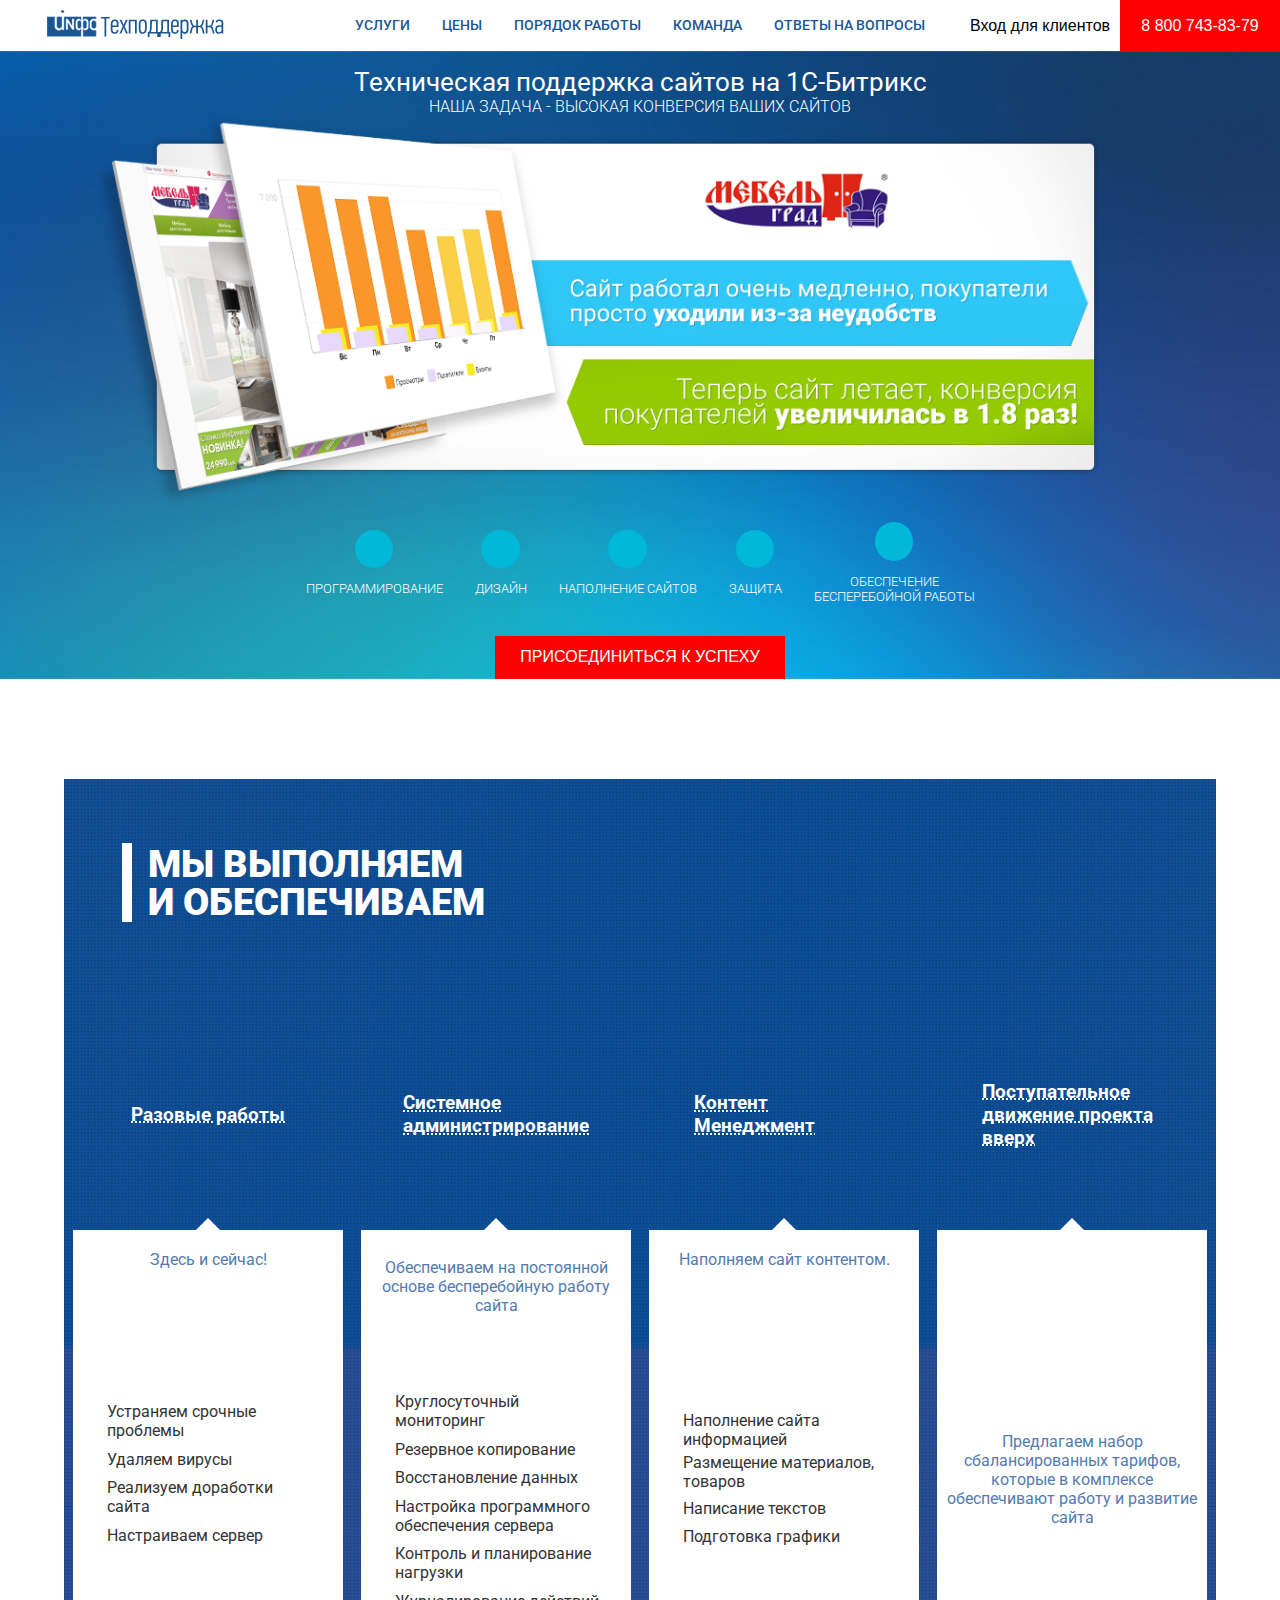
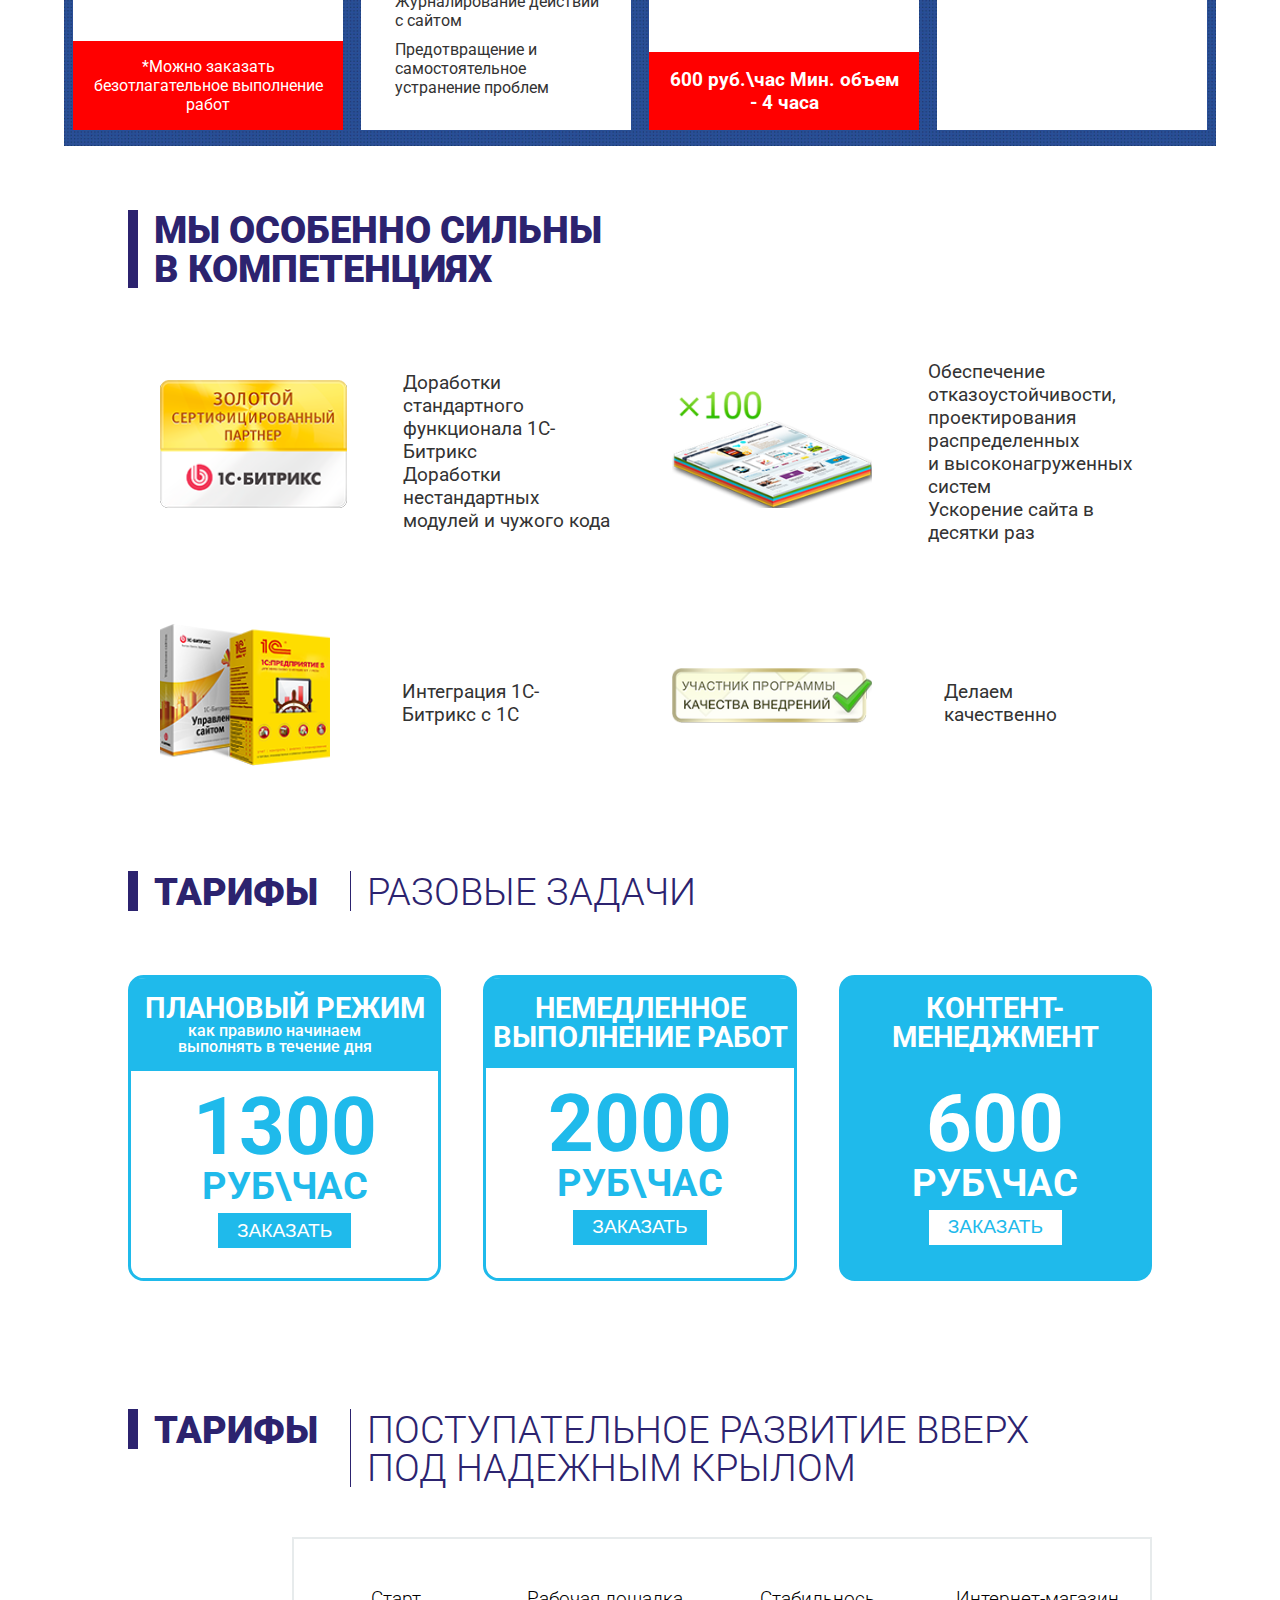
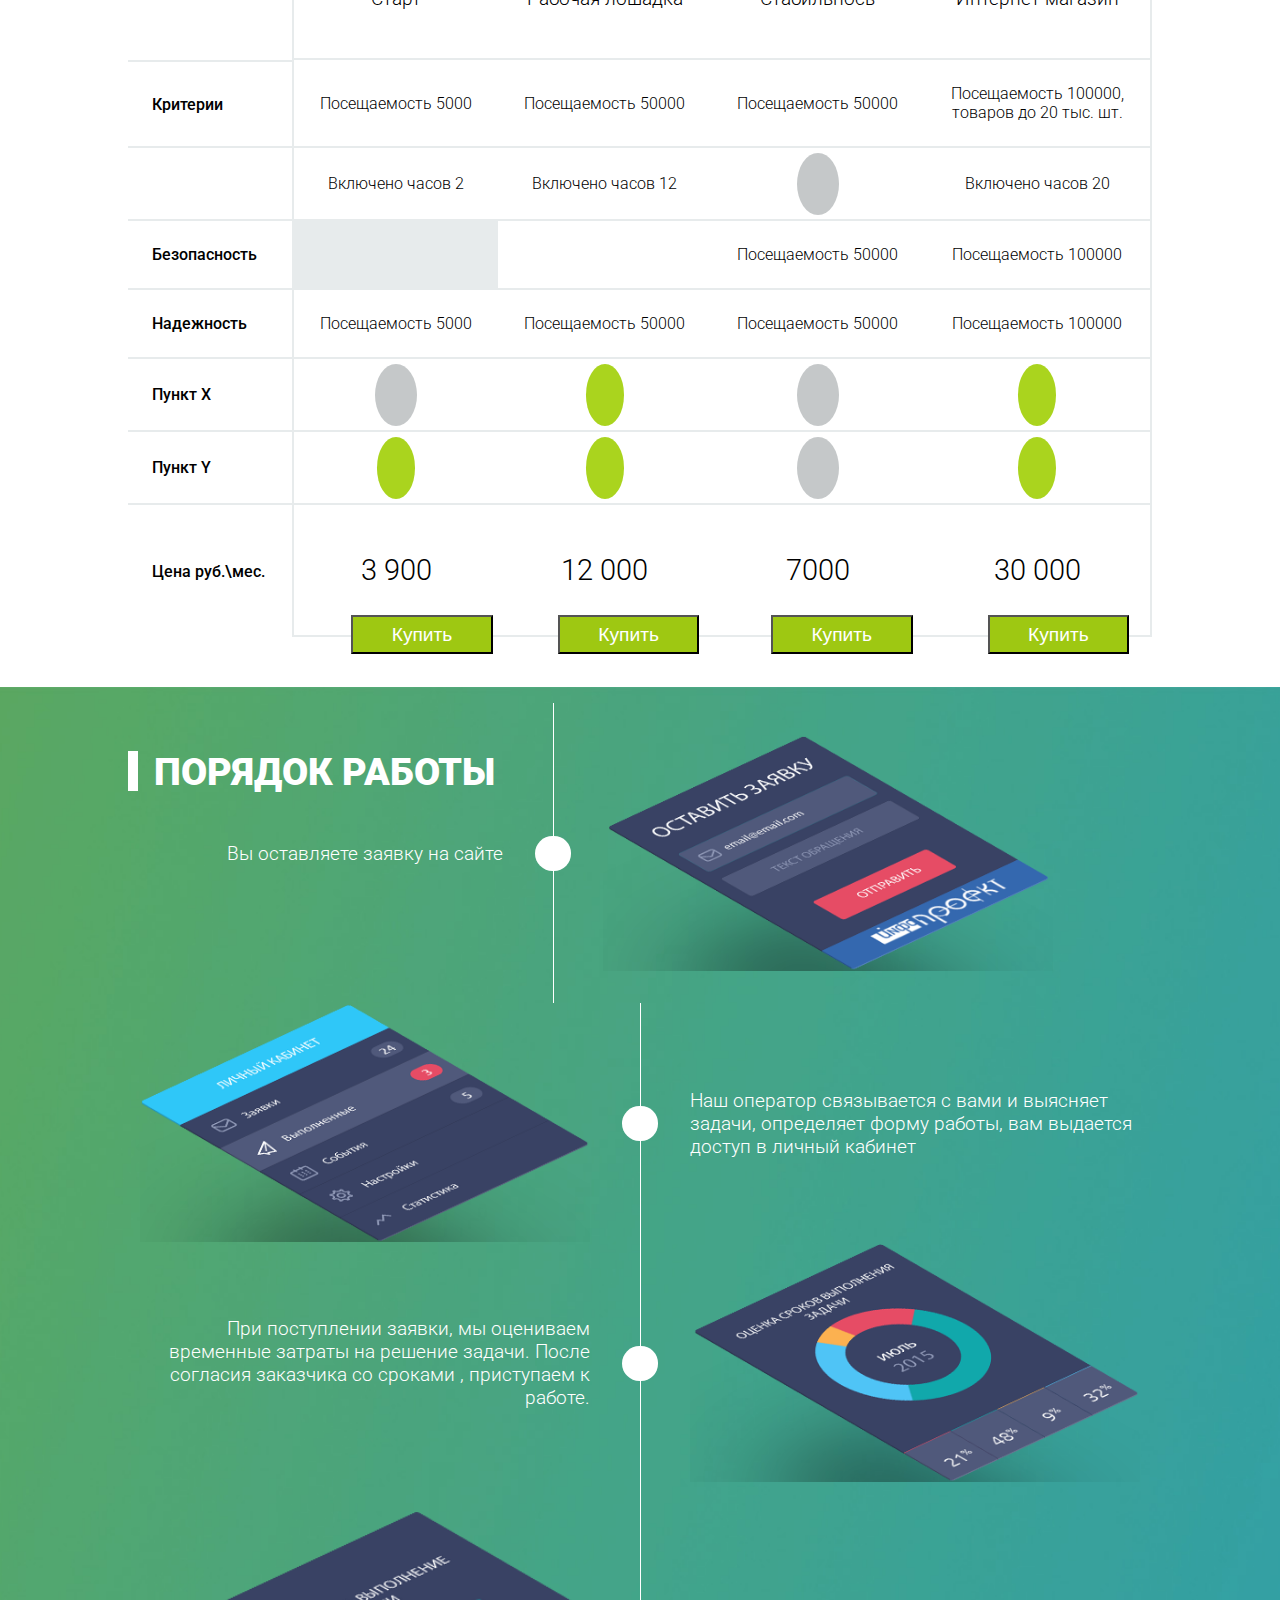
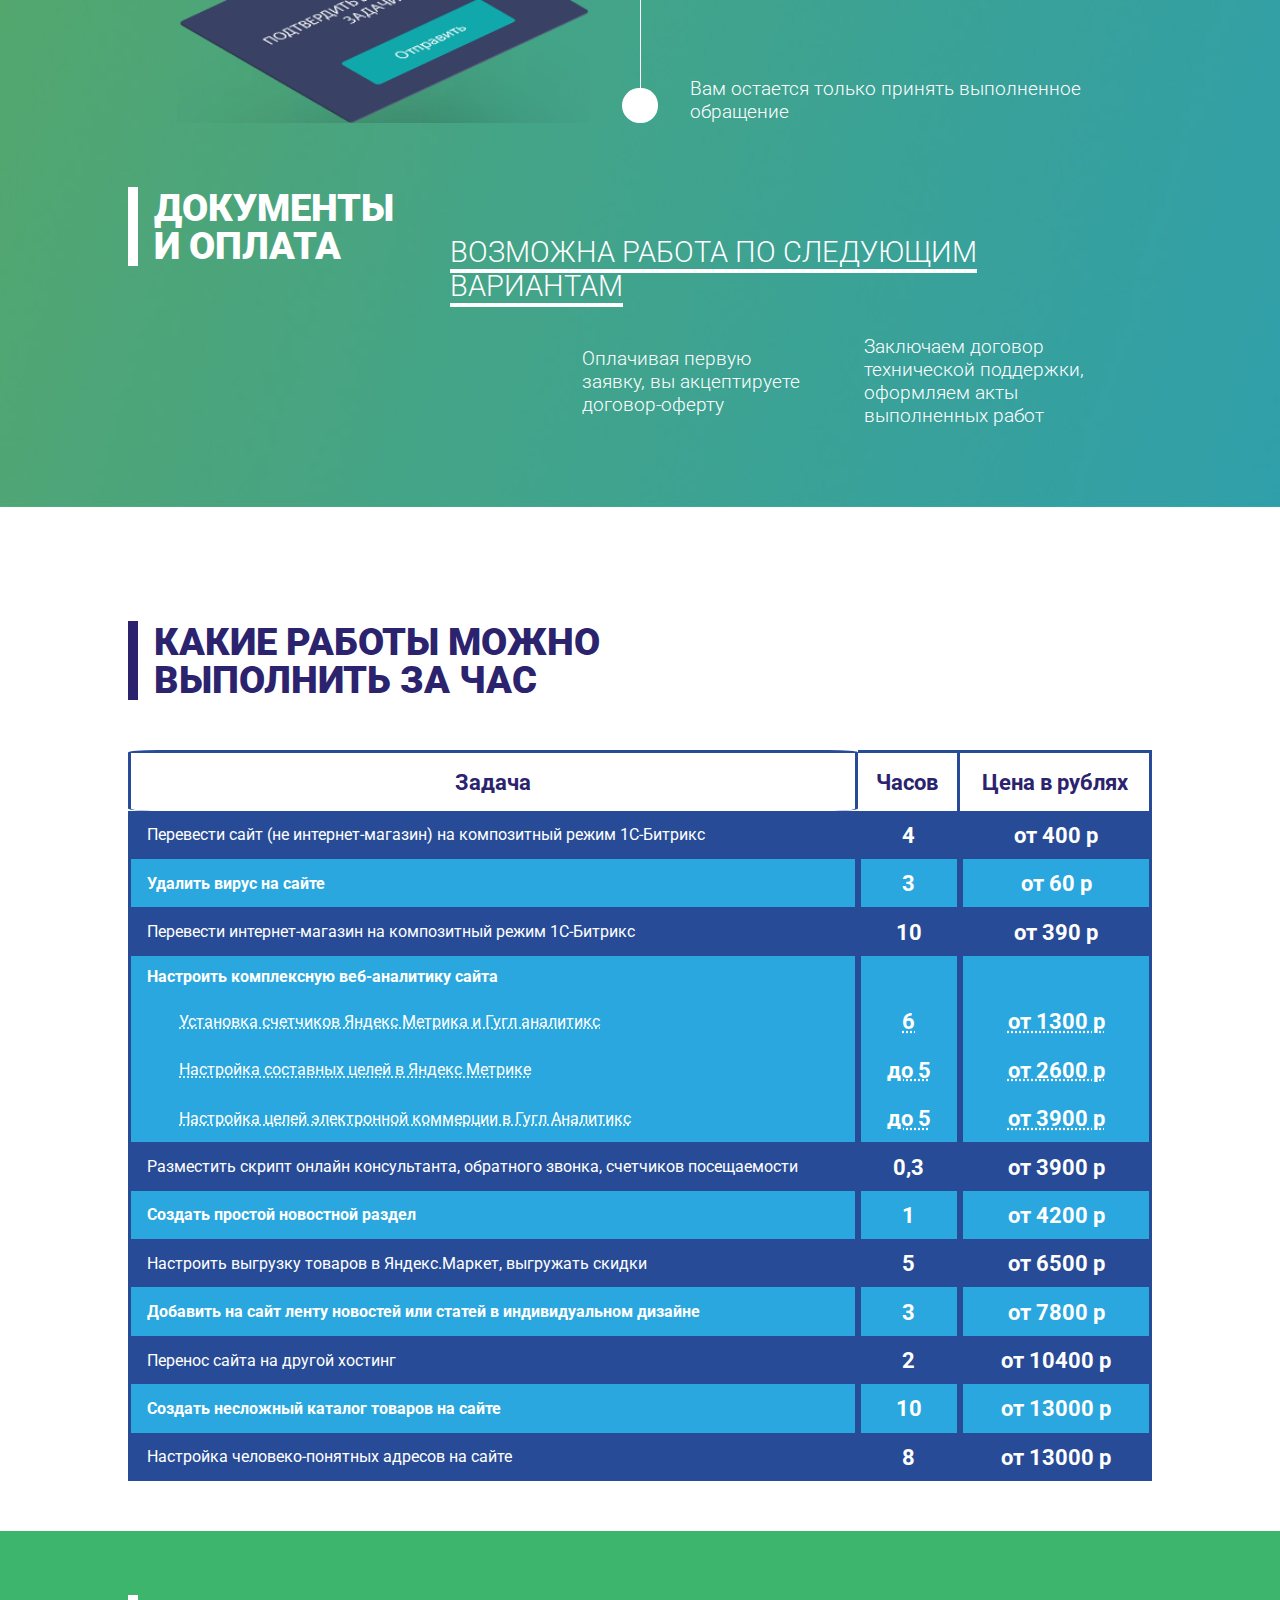
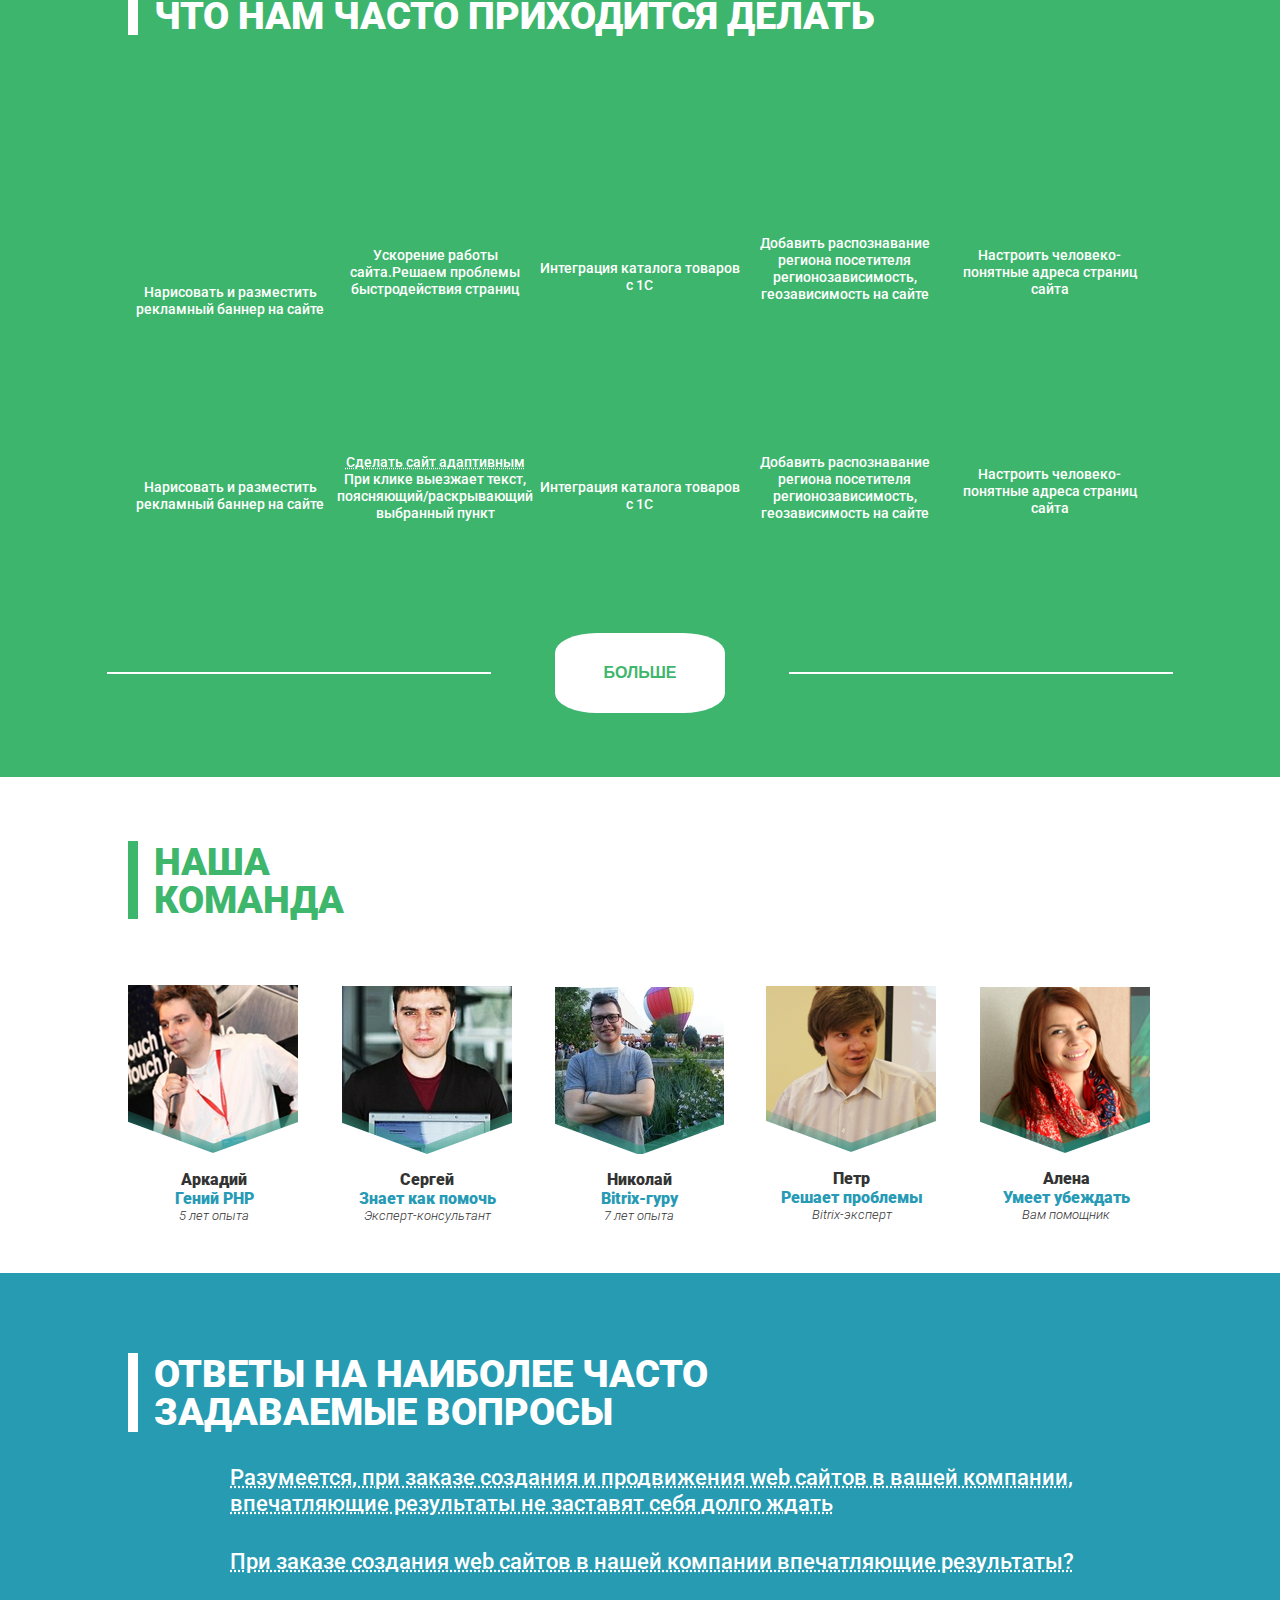
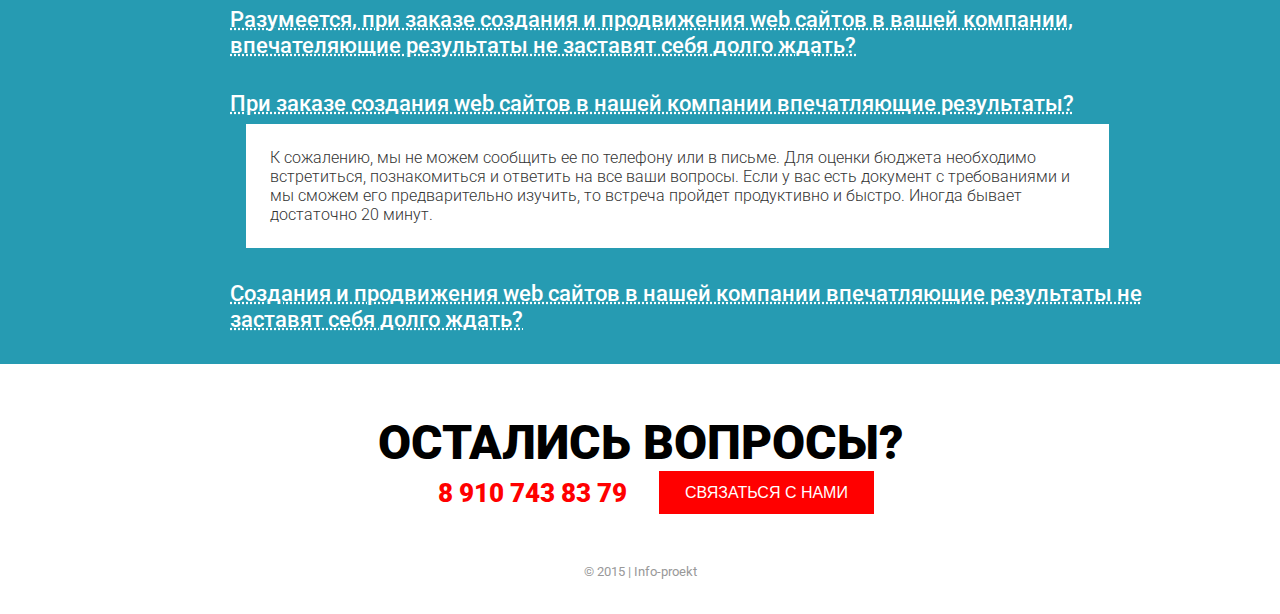
==== commit d1ccdab3: "some pr fixed" ====
--- a/index.html
+++ b/index.html
@@ -122,8 +122,8 @@
         </div>
       </div>
 
-      <div class="services-menu ">
-        <div class="menu menu-around ">
+      <div class="services-menu">
+        <div class="menu menu-around services-container">
 
           <div class="link-menu link-container center ">
             <div class="menu menu-vert container-xs">
@@ -138,19 +138,19 @@
                 </span>
                 <div class="menu menu-vert menu-fs pad-s">
                   <div class="link-menu menu">
-                    <i class="fas fa-play blue xl-size"></i>
+                    <i class="fas fa-play blue xl-size icon-pad-m"></i>
                     <span class="l-size grey">Устраняем срочные проблемы</span>
                   </div>
                   <div class="link-menu menu">
-                    <i class="fas fa-play blue xl-size"></i>
+                    <i class="fas fa-play blue xl-size icon-pad-m"></i>
                     <span class="l-size grey">Удаляем вирусы</span>
                   </div>
                   <div class="link-menu menu">
-                    <i class="fas fa-play blue xl-size"></i>
+                    <i class="fas fa-play blue xl-size icon-pad-m"></i>
                     <span class="l-size grey">Реализуем доработки сайта</span>
                   </div>
                   <div class="link-menu menu">
-                    <i class="fas fa-play blue xl-size"></i>
+                    <i class="fas fa-play blue xl-size icon-pad-m"></i>
                     <span class="l-size grey">Настраиваем сервер</span>
                   </div>
                 </div>
@@ -175,31 +175,31 @@
                 </span>
                 <div class="menu menu-vert menu-fs pad-s">
                   <div class="link-menu menu">
-                    <i class="fas fa-play blue xl-size"></i>
+                    <i class="fas fa-play blue xl-size icon-pad-m"></i>
                     <span class="l-size grey">Круглосуточный мониторинг</span>
                   </div>
                   <div class="link-menu menu">
-                    <i class="fas fa-play blue xl-size"></i>
+                    <i class="fas fa-play blue xl-size icon-pad-m"></i>
                     <span class="l-size grey">Резервное копирование</span>
                   </div>
                   <div class="link-menu menu">
-                    <i class="fas fa-play blue xl-size"></i>
+                    <i class="fas fa-play blue xl-size icon-pad-m"></i>
                     <span class="l-size grey">Восстановление данных</span>
                   </div>
                   <div class="link-menu menu">
-                    <i class="fas fa-play blue xl-size"></i>
+                    <i class="fas fa-play blue xl-size icon-pad-m"></i>
                     <span class="l-size grey">Настройка программного обеспечения сервера</span>
                   </div>
                   <div class="link-menu menu">
-                    <i class="fas fa-play blue xl-size"></i>
+                    <i class="fas fa-play blue xl-size icon-pad-m"></i>
                     <span class="l-size grey">Контроль и планирование нагрузки</span>
                   </div>
                   <div class="link-menu menu">
-                    <i class="fas fa-play blue xl-size"></i>
+                    <i class="fas fa-play blue xl-size icon-pad-m"></i>
                     <span class="l-size grey">Журналирование действий с сайтом</span>
                   </div>
                   <div class="link-menu menu">
-                    <i class="fas fa-play blue xl-size"></i>
+                    <i class="fas fa-play blue xl-size icon-pad-m"></i>
                     <span class="l-size grey">Предотвращение и самостоятельное устранение проблем</span>
                   </div>
                 </div>
@@ -219,19 +219,19 @@
                 </span>
                 <div class="menu-vert  pad-s">
                   <div class="link-menu menu">
-                    <i class="fas fa-play blue xl-size "></i>
+                    <i class="fas fa-play blue xl-size icon-pad-m"></i>
                     <span class="l-size grey">Наполнение сайта информацией</span>
                   </div>
                   <div class="link-menu menu">
-                    <i class="fas fa-play blue xl-size"></i>
+                    <i class="fas fa-play blue xl-size icon-pad-m"></i>
                     <span class="l-size grey">Размещение материалов, товаров</span>
                   </div>
                   <div class="link-menu ">
-                    <i class="fas fa-play blue xl-size"></i>
+                    <i class="fas fa-play blue xl-size icon-pad-m"></i>
                     <span class="l-size grey">Написание текстов</span>
                   </div>
                   <div class="link-menu ">
-                    <i class="fas fa-play blue xl-size"></i>
+                    <i class="fas fa-play blue xl-size icon-pad-m"></i>
                     <span class="l-size grey">Подготовка графики</span>
                   </div>
                 </div>
@@ -280,21 +280,21 @@
         <div class="menu-vert">
           <div class="competence-ls menu menu-between">
             <div class=" link-menu link-container center link-container-row flex competence-item">
-              <img src="images/main-services2-icon.png" alt="" class="width-m">
-              <div class=" menu-vert">
-                <div class="link-menu">
-                  <div class="menu center">
-                    <i class="fas fa-play xl-size red"></i>
-                    <div class="link-container center ">
+              <img src="images/main-services2-icon.png" alt="" class="width-m-static">
+              <div class=" menu-vert ">
+                <div class="link-menu menu-start">
+                  <div class="menu">
+                    <i class="fas fa-play xl-size red icon-pad-m"></i>
+                    <div class="link-container ">
                       <span class="xl-size grey">Доработки стандартного</span>
                       <span class="xl-size grey">функционала 1С-Битрикс</span>
                     </div>
                   </div>
                 </div>
-                <div class="link-menu">
-                  <div class="menu  center">
-                    <i class="fas fa-play fas fa-long-arrow-alt-right xl-size red"></i>
-                    <div class="link-container  center">
+                <div class="link-menu menu-start">
+                  <div class="menu">
+                    <i class="fas fa-play fas fa-long-arrow-alt-right xl-size red icon-pad-m"></i>
+                    <div class="link-container ">
                       <span class="xl-size grey">Доработки нестандартных</span>
                       <span class="xl-size grey">модулей и чужого кода</span>
                     </div>
@@ -303,12 +303,12 @@
               </div>
             </div>
             <div class="link-menu link-container center link-container-row flex competence-item">
-              <img src="images/main-services2-icon3.png" alt="" class="width-m">
+              <img src="images/main-services2-icon3.png" alt="" class="width-m-static">
               <div class="menu-vert">
-                <div class="link-menu">
-                  <div class="menu center">
-                    <i class="fas fa-play xl-size red"></i>
-                    <div class="link-container  center">
+                <div class="link-menu menu-start">
+                  <div class="menu">
+                    <i class="fas fa-play xl-size red icon-pad-m"></i>
+                    <div class="link-container">
                       <span class="xl-size grey">Обеспечение отказоустойчивости,</span>
                       <span class="xl-size grey">проектирования распределенных</span>
                       <span class="xl-size grey">и высоконагруженных систем</span>
@@ -316,10 +316,10 @@
                     </div>
                   </div>
                 </div>
-                <div class="link-menu">
-                  <div class="menu center">
-                    <i class="fas fa-play xl-size red"></i>
-                    <div class="link-container  center">
+                <div class="link-menu menu-start">
+                  <div class="menu">
+                    <i class="fas fa-play xl-size red icon-pad-m"></i>
+                    <div class="link-container ">
                       <span class="xl-size grey">Ускорение сайта в десятки раз</span>
                     </div>
                   </div>
@@ -329,11 +329,11 @@
           </div>
           <div class="competence-ls menu menu-between">
             <div class="link-menu link-container center link-container-row flex competence-item ">
-              <img src="images/main-services2-icon2.png" alt="" class="width-m">
+              <img src="images/main-services2-icon2.png" alt="" class="width-m-static">
               <div class="menu-vert">
-                <div class="link-menu">
-                  <div class="menu center">
-                    <i class="fas fa-play xl-size red"></i>
+                <div class="link-menu menu-start">
+                  <div class="menu">
+                    <i class="fas fa-play xl-size red icon-pad-m"></i>
                     <div class="link-container center ">
                       <span class="xl-size grey">Интеграция 1С-Битрикс с 1С</span>
 
@@ -343,11 +343,11 @@
               </div>
             </div>
             <div class="link-menu link-container center link-container-row flex competence-item">
-              <img src="images/main-services2-icon4.png" alt="" class="width-m">
+              <img src="images/main-services2-icon4.png" alt="" class="width-m-static">
               <div class="menu-vert">
-                <div class="link-menu">
-                  <div class="menu center">
-                    <i class="fas fa-play xl-size red"></i>
+                <div class="link-menu menu-start">
+                  <div class="menu">
+                    <i class="fas fa-play xl-size red icon-pad-m"></i>
                     <div class="link-container  center">
                       <span class="xl-size grey">Делаем качественно</span>
                     </div>
@@ -628,42 +628,40 @@
 
   <section class="page__work-order">
     <div class="work-order-title">
-      <div class="container">
-        <div class=" title-container">
-          <span class="title title-big white">Порядок работы</span>
-        </div>
-      </div>
-    </div>
-
+      <div class=" title-container">
+        <span class="title title-big white">Порядок работы</span>
+      </div>
+    </div>
     <div class="order-list menu menu-vert">
-      <div class="order-item menu order-item">
-        <span class="xl-size white light flex text-right ">Вы оставляете заявку на сайте</span>
+      <div class="order-item menu">
+        <span class="order-text xl-size white light flex text-right  width-xl">Вы оставляете заявку на сайте</span>
+        <div class="left-circle white-bg"></div>
+        <div class="line white-bg line--l"></div>
+        <div class="right-circle white-bg"></div>
+        <img src="images/work-order1.png" class="order-img flex  width-xl" alt="">
+      </div>
+      <div class="order-item menu">
+        <img src="images/work-order2.png" class="order-img flex  width-xl" alt="">
         <div class="left-circle white-bg"></div>
         <div class="line white-bg"></div>
         <div class="right-circle white-bg"></div>
-        <img src="images/work-order1.png" class="order-img flex" alt="">
-      </div>
-      <div class="order-item menu">
-        <img src="images/work-order2.png" class="order-img flex" alt="">
+        <span class="order-text xl-size white light flex text-left  width-xl">Наш оператор связывается с вами и выясняет задачи, определяет форму работы, вам выдается доступ в личный кабинет</span>
+
+      </div>
+      <div class="order-item menu order-menu">
+        <span class="order-text xl-size white light flex text-right width-xl">При поступлении заявки, мы оцениваем временные затраты на решение задачи. После согласия заказчика со сроками , приступаем
+          к работе.</span>
         <div class="left-circle white-bg"></div>
         <div class="line white-bg"></div>
         <div class="right-circle white-bg"></div>
-        <span class="xl-size white light flex text-left">Вы оставляете заявку на сайте</span>
-
-      </div>
-      <div class="order-item menu order-menu">
-        <span class="xl-size white light flex text-right">Вы оставляете заявку на сайте</span>
+        <img src="images/work-order3.png" class="order-img flex  width-xl" alt="">
+      </div>
+      <div class="order-item menu-end">
+        <img src="images/work-order4.png" class="order-img  flex  width-xl" alt="">
         <div class="left-circle white-bg"></div>
         <div class="line white-bg"></div>
         <div class="right-circle white-bg"></div>
-        <img src="images/work-order3.png" class="order-img flex" alt="">
-      </div>
-      <div class="order-item menu-end">
-        <img src="images/work-order4.png" class="order-img  flex" alt="">
-        <div class="left-circle white-bg"></div>
-        <div class="line white-bg"></div>
-        <div class="right-circle white-bg"></div>
-        <span class="xl-size white light flex text-left">Вы оставляете заявку на сайте</span>
+        <span class="order-text xl-size white light flex text-left width-xl">Вам остается только принять выполненное обращение</span>
       </div>
     </div>
     <div class="order-title-low">
@@ -806,7 +804,7 @@
         <div class="customs-menu menu menu-around wrap">
           <div class="customs-item link-menu link-container  center container-m menu menu-between">
             <i class="far fa-image font-icon font-icon-l grey shadow"></i>
-            <div>
+            <div class="width-m">
               <span class="text-xs white medium">Нарисовать и разместить рекламный баннер на сайте</span>
 
             </div>
@@ -814,14 +812,14 @@
           </div>
           <div class="customs-item link-menu link-container center container-m menu menu-around">
             <i class="far fa-image font-icon font-icon-l grey shadow"></i>
-            <div>
+            <div class="width-m">
               <span class="text-xs white medium">Ускорение работы сайта.Решаем проблемы быстродействия страниц</span>
 
             </div>
           </div>
           <div class="customs-item link-menu link-container center container-m menu menu-around">
             <i class="fas fa-tv font-icon font-icon-l grey shadow"></i>
-            <div>
+            <div class="width-m">
               <span class="text-xs white medium">Интеграция каталога товаров с 1С</span>
 
             </div>
@@ -829,58 +827,63 @@
           </div>
           <div class="customs-item link-menu link-container center container-m menu menu-around ">
             <i class="far fa-compass font-icon font-icon-l grey shadow"></i>
-            <div>
+            <div class="width-m">
               <span class="text-xs white medium">Добавить распознавание региона посетителя регионозависимость, геозависимость на сайте</span>
             </div>
 
           </div>
           <div class="customs-item link-menu link-container center container-m menu menu-around">
             <i class="far fa-sun font-icon font-icon-l grey shadow"></i>
-            <div>
+            <div class="width-m">
               <span class="text-xs white medium">Настроить человеко-понятные адреса страниц сайта</span>
             </div>
 
           </div>
           <div class="customs-item link-menu link-container center container-m menu menu-around">
             <i class="far fa-compass font-icon font-icon-l grey shadow"></i>
-            <div>
+            <div class="width-m">
               <span class="text-xs white medium">Нарисовать и разместить рекламный баннер на сайте</span>
             </div>
 
           </div>
           <div class="customs-item link-menu link-container center container-m menu menu-around">
             <i class="far fa-sun font-icon font-icon-l grey shadow"></i>
-            <div>
-              <span class="text-xs white medium dotted">Сделать сайт адаптивным При клике выезжает текст, поясняющий/раскрывающий выбранный пункт</span>
+            <div class="width-m">
+              <span class="text-xs white medium dotted">Сделать сайт адаптивным </span>
+              <span class="text-xs white medium">При клике выезжает текст, поясняющий/раскрывающий выбранный пункт</span>
             </div>
 
 
           </div>
           <div class="customs-item link-menu link-container center container-m menu menu-around">
             <i class="far fa-window-maximize font-icon font-icon-l grey shadow"></i>
-            <div>
+            <div class="width-m">
               <span class="text-xs white medium">Интеграция каталога товаров с 1С </span>
             </div>
 
           </div>
           <div class="customs-item link-menu link-container center container-m menu menu-around">
             <i class="far fa-image font-icon font-icon-l grey shadow"></i>
-            <div>
+            <div class="width-m">
               <span class="text-xs white medium">Добавить распознавание региона посетителя регионозависимость, геозависимость на сайте</span>
             </div>
 
           </div>
           <div class="customs-item link-menu link-container center container-m  menu menu-around">
             <i class="fas fa-tv font-icon font-icon-l grey shadow"></i>
-            <span class="text-xs white medium">Настроить человеко-понятные адреса страниц сайта</span>
-          </div>
-        </div>
-      </div>
-    </div>
-    <div class="customs-more">
-      <div class="center-area">
-        <button class="button button-round button-white green upper button-m">Больше</button>
-      </div>
+            <div class="width-m">
+              <span class="text-xs white medium">Настроить человеко-понятные адреса страниц сайта</span>
+            </div>
+          </div>
+        </div>
+      </div>
+    </div>
+    <div class="customs-more menu">
+    <div class="customs-line white-bg"></div>
+      <div class="center-area customs-button">
+        <button class="button button-round button-white green l-size upper button-xl-horizontal"><span class="bold-fat">Больше</span></button>
+      </div>
+    <div class="customs-line white-bg"></div>
     </div>
   </section>
 
@@ -937,53 +940,50 @@
           <span class="title title-big white">Задаваемые вопросы</span>
         </div>
       </div>
-      <div class="question-container menu menu-vert">
+      <div class="question-container menu menu-vert ">
         <div class="container">
-          <div class="link-menu question-item link-container center">
-            <div>
-              <i class="fas fa-long-arrow-alt-right white text-xl"></i>
-              <span class="title text-l dotted white">Разумеется, при заказе создания и продвижения web сайтов в вашей компании, впечатляющие результаты не заставят
+          <div class="link-menu question-item link-container ">
+            <div class="menu menu-st">
+              <i class="fas fa-play white text-l icon-pad-l"></i>
+              <span class="m-size dotted white medium">Разумеется, при заказе создания и продвижения web сайтов в вашей компании, впечатляющие результаты не заставят
                 себя долго ждать
               </span>
 
             </div>
           </div>
-          <div class="link-menu question-item link-container center">
-            <div>
-              <i class="fas fa-long-arrow-alt-right white text-xl"></i>
-              <span class="title text-l dotted white">Разумеется, при заказе создания и продвижения web сайтов в вашей компании, впечателяющие результаты не заставят
-                себя долго ждать
+          <div class="link-menu question-item link-container menu-center">
+            <div class="menu menu-st">
+              <i class="fas fa-play white text-l icon-pad-l"></i>
+              <span class="m-size dotted white medium">При заказе создания web сайтов в нашей компании впечатляющие результаты?
               </span>
 
             </div>
           </div>
-          <div class="link-menu question-item link-container center">
-            <div>
-              <i class="fas fa-long-arrow-alt-right white text-xl"></i>
-              <span class="title text-l dotted white">Разумеется, при заказе создания и продвижения web сайтов в вашей компании, впечателяющие результаты не заставят
-                себя долго ждать
+          <div class="link-menu question-item link-container">
+            <div class="menu menu-st">
+              <i class="fas fa-play white text-l icon-pad-l"></i>
+              <span class="m-size dotted white medium">Разумеется, при заказе создания и продвижения web сайтов в вашей компании, впечателяющие результаты не заставят
+                себя долго ждать?
               </span>
 
             </div>
           </div>
-          <div class="link-menu question-item link-container center">
-            <div>
-              <i class="fas fa-long-arrow-alt-right white text-xl"></i>
-              <span class="title text-l dotted  white">Разумеется, при заказе создания и продвижения web сайтов в вашей компании впечателяющие результаты не заставят
-                себя долго ждать
+          <div class="link-menu question-item link-container ">
+            <div class="menu menu-st">
+              <i class="fas fa-play white text-l icon-pad-l"></i>
+              <span class="m-size dotted  white medium">При заказе создания web сайтов в нашей компании впечатляющие результаты?
               </span>
             </div>
             <div class="question-answer text-container">
-              <span class="title text-s grey .thin text-content">К сожалению, мы не можем сообщить ее по телефону или в письме. Для оценки бюджета необходимо встретиться, познакомиться
+              <span class="text-s grey light text-content">К сожалению, мы не можем сообщить ее по телефону или в письме. Для оценки бюджета необходимо встретиться, познакомиться
                 и ответить на все ваши вопросы. Если у вас есть документ с требованиями и мы сможем его предварительно изучить,
                 то встреча пройдет продуктивно и быстро. Иногда бывает достаточно 20 минут.</span>
             </div>
           </div>
-          <div class="link-menu question-item link-container center">
-            <div>
-              <i class="fas fa-long-arrow-alt-right white text-xl"></i>
-              <span class="title text-l .dotted white">Разумеется, при заказе создания и продвижения web сайтов в вашей компании впечателяющие результаты не заставят
-                себя долго ждать
+          <div class="link-menu question-item link-container ">
+            <div class="menu menu-st">
+              <i class="fas fa-play white text-l icon-pad-l"></i>
+              <span class="m-size dotted white medium">Создания и продвижения web сайтов в нашей компании впечатляющие результаты не заставят себя долго ждать?
               </span>
 
             </div>
--- a/css/style.css
+++ b/css/style.css
@@ -117,6 +117,10 @@
   font-size: 1rem;
 }
 
+.m-size {
+  font-size: 1.4rem;
+}
+
 .xl-size {
   font-size: 1.2rem;
 }
@@ -136,6 +140,7 @@
 .wrap {
   flex-wrap: wrap;
 }
+
 
 .container-xs {
   min-height: 200px;
@@ -150,10 +155,18 @@
   max-width: 200px;
 }
 
+.width-m-static {
+  width: 200px;
+}
+
+.width-xl {
+  max-width: 450px;
+}
+
 
 .container-m {
   min-height: 155px;
-  max-width: 20%;
+  min-width: 20%;
 }
 
 .container-l {
@@ -205,8 +218,12 @@
 }
 
 .line {
-  height: 250px;
+  height: 240px;
   width: 1px;
+}
+
+.line--l {
+  height: 300px;
 }
 
 .circle {
@@ -341,6 +358,12 @@
   padding: 0.8rem 1.6rem;
 }
 
+.button-xl-horizontal {
+  line-height: 5;
+  padding: 0 3rem;
+  
+}
+
 .button-l {
   padding: 0.4rem 2.4rem;
 }
@@ -433,6 +456,14 @@
 .font-icon {
   margin: 0.8rem 0;
   font-size: 2.8rem;
+}
+
+.icon-pad-m {
+  padding: 0 0.5rem 0 0;
+}
+
+.icon-pad-l {
+  padding: 0 1rem 0 0;
 }
 
 .font-icon-white {
@@ -707,9 +738,9 @@
 }
 
 .container-bg-white {
-  width: 260px;
+  width: 270px;
   background: white;
-  height: 500px;
+  min-height: 500px;
 }
 
 .container-bg-red {
@@ -747,6 +778,13 @@
   flex-direction: column;
   margin-top: 50px;
   background: url('../images/work-order-bg.jpg') no-repeat center bottom / cover;
+  position: relative;
+}
+
+.work-order-title {
+  position: absolute;
+  top: 0;
+  left: 10%
 }
 
 .order-img {
@@ -768,6 +806,10 @@
 
 .work-order-info-item i {
   margin: 0 1rem;
+}
+
+.order-list {
+  padding: 0 0;
 }
 
 .order-list span, img {
@@ -870,14 +912,24 @@
 
 .customs-menu {
   margin: 6rem 0 0 0;
-}
-
-.customs-menu {
-  text-align: center;
+    text-align: center;
+}
+
+.customs-item {
+  margin: 2rem 0;
 }
 
 .customs-more {
   margin: 4rem 0;
+}
+
+.customs-line {
+  width: 30%;
+  height: 2px;
+}
+
+.customs-button {
+  margin: 0 4rem;
 }
 
 .page__team {
--- a/css/media.css
+++ b/css/media.css
@@ -11,7 +11,7 @@
 }
 
 @media screen and (max-width: 1160px) {
-  .services-menu .menu {
+  .services-menu .services-container {
     flex-wrap: wrap;
   }
   .page__competence .competence-ls {
@@ -71,6 +71,9 @@
   .team-list {
     flex-wrap: wrap;
   }
+  .order-list {
+    margin-top: 30%;
+  }
   .order-title-low-container {
     flex-direction: column;
   }
@@ -101,6 +104,11 @@
   .order-item {
     flex-direction: column;
   }
+  .order-text {
+    text-align: left;
+    font-weight: 300;
+    padding: 1rem 0;
+  }
   .order-item:nth-child(even) {
     flex-direction: column-reverse;
   }
@@ -115,6 +123,9 @@
   }
   .question-container, .question-answer {
     margin: 0;
+  }
+  .question-item span {
+    font-size: 1.1rem;
   }
   .contacts-title {
     text-align: center;
@@ -146,6 +157,9 @@
   .tariff-main-container {
     margin: 0;
   }
+  .customs-button {
+    margin: 0;
+  }
   .button-l {
     padding: 0.1rem;
     left: 10%;
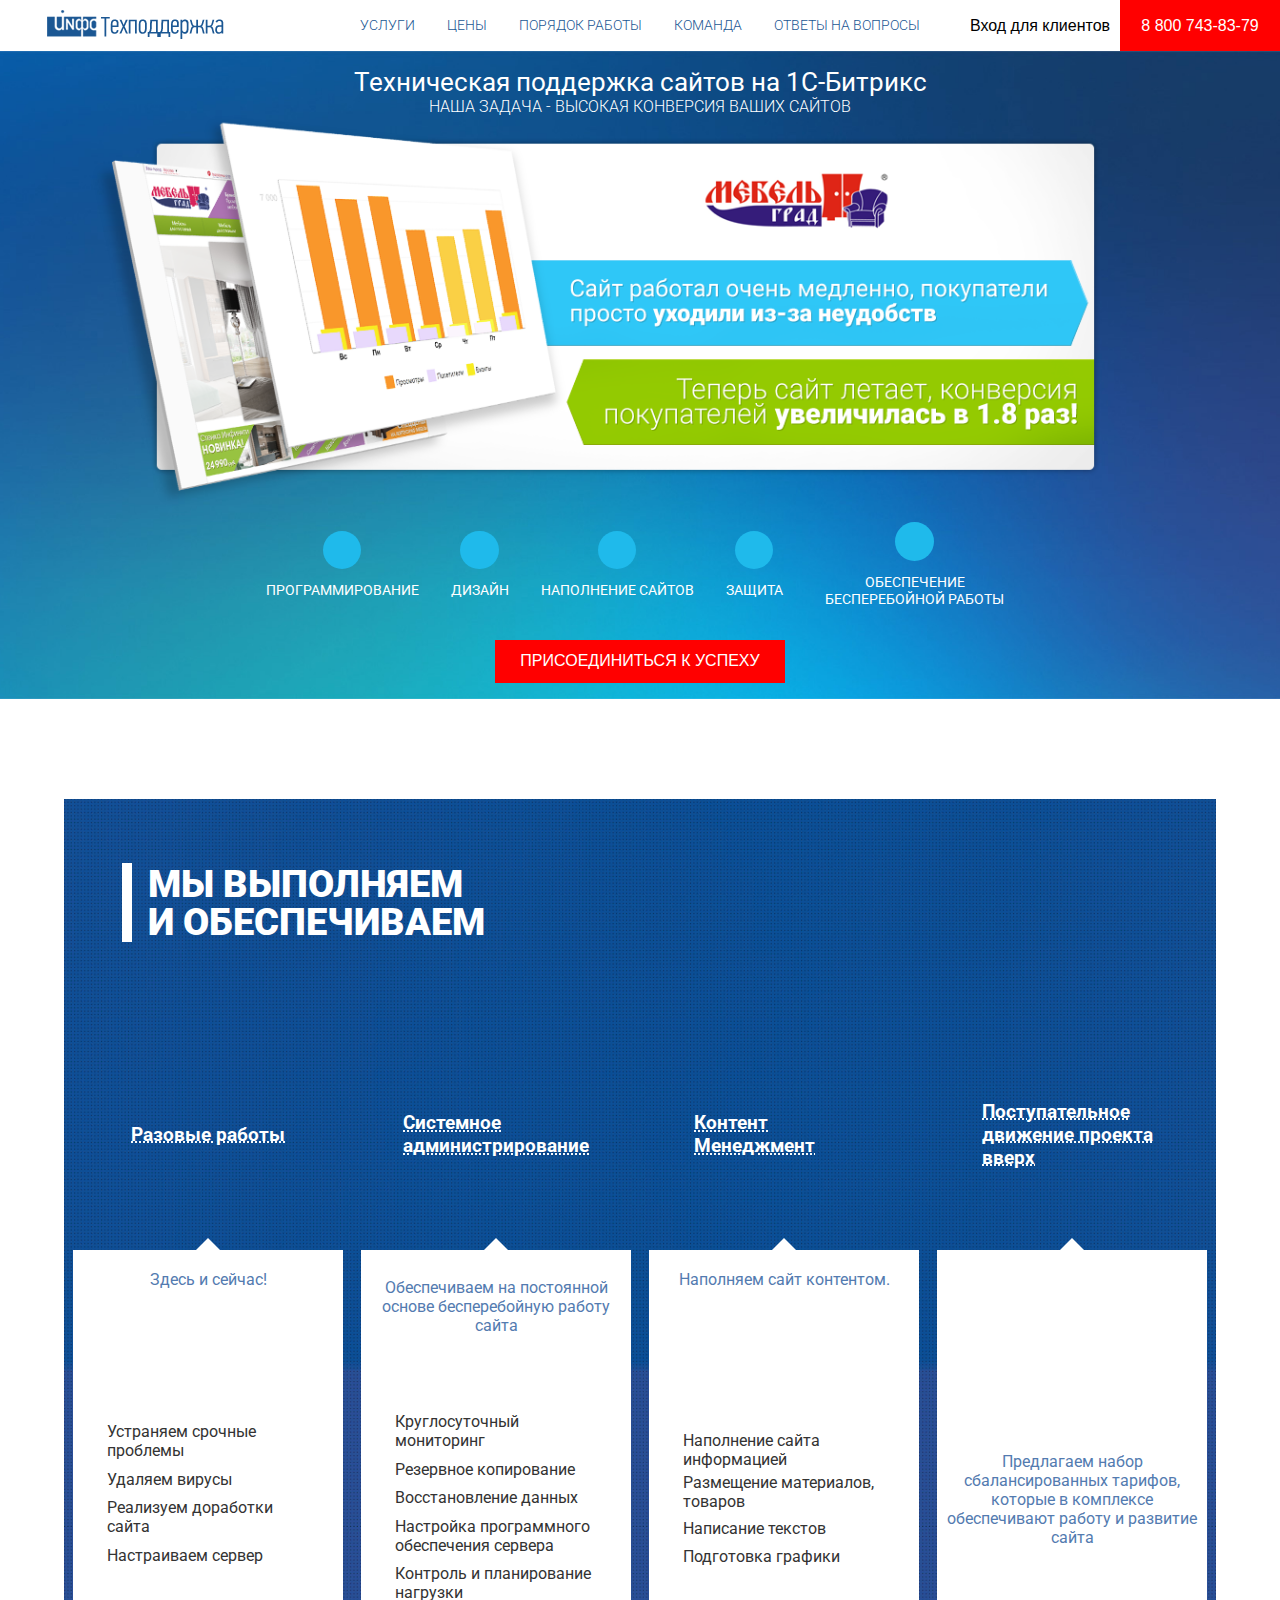
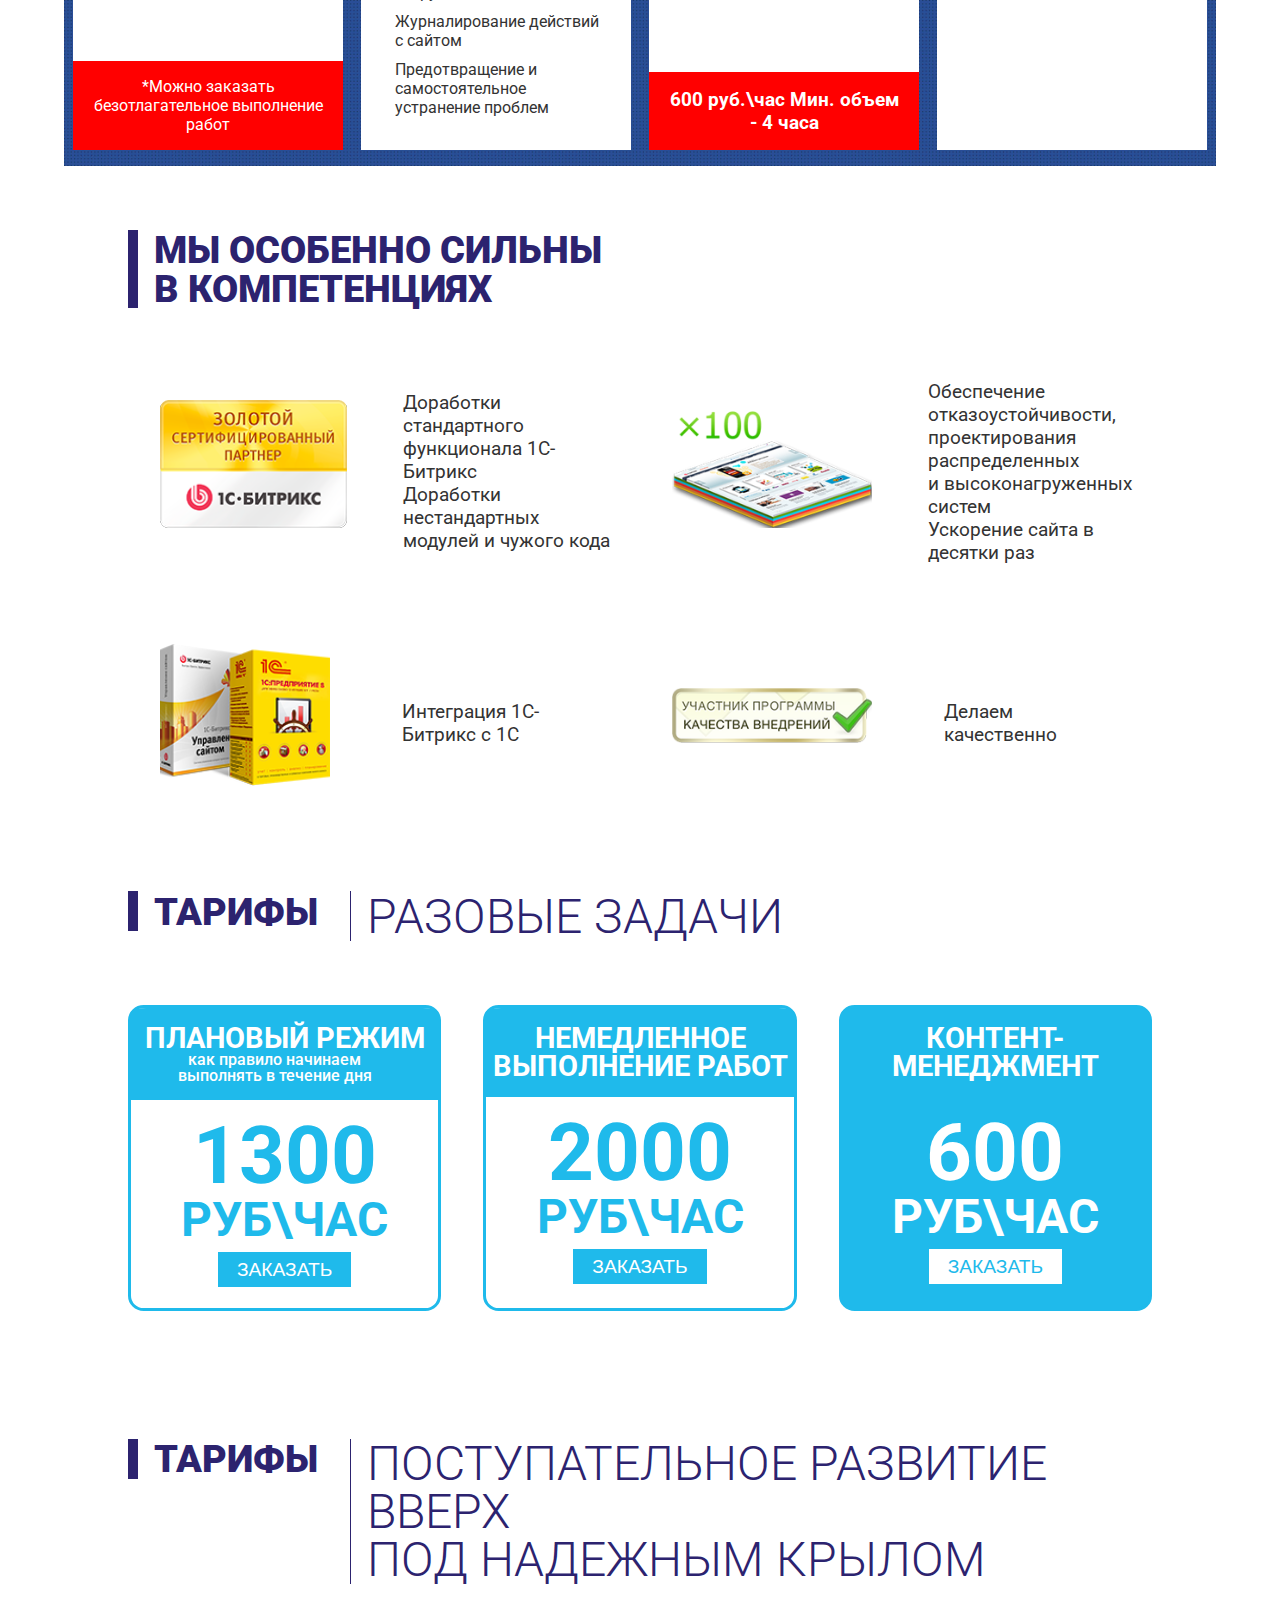
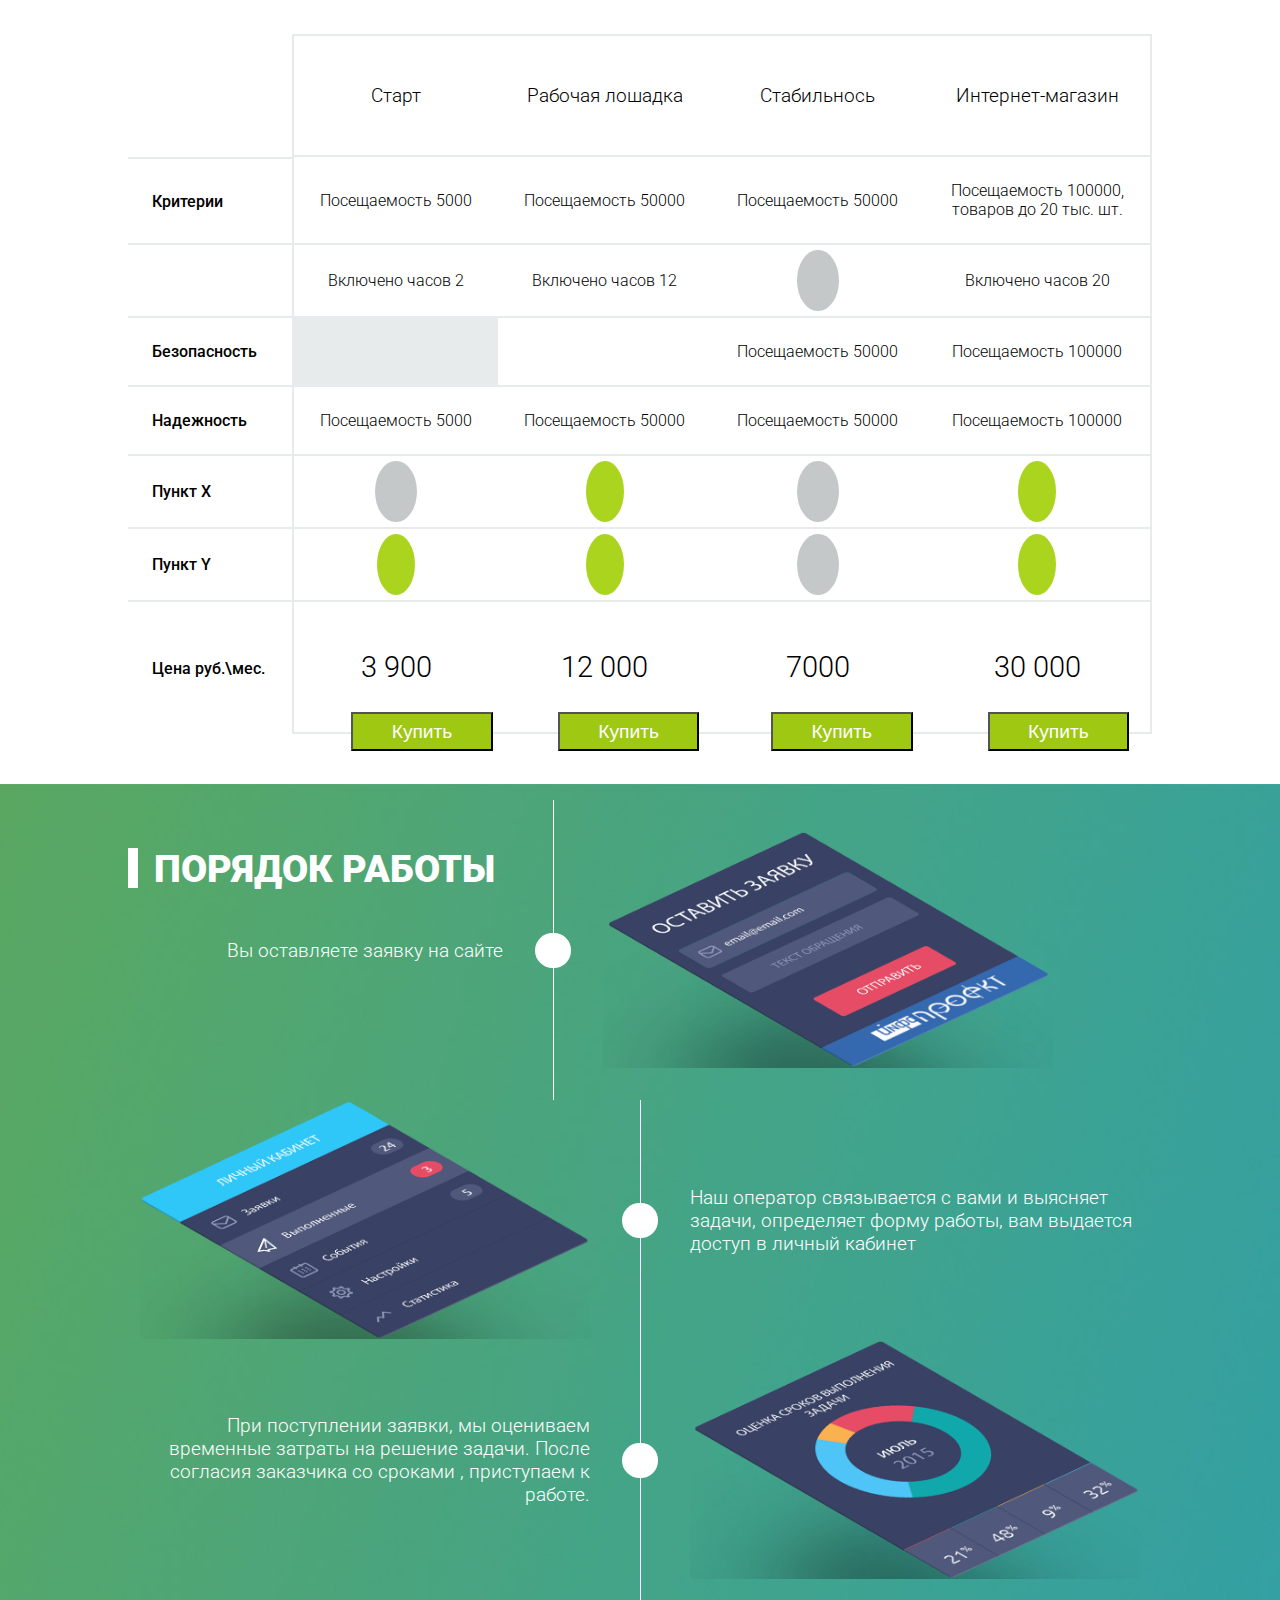
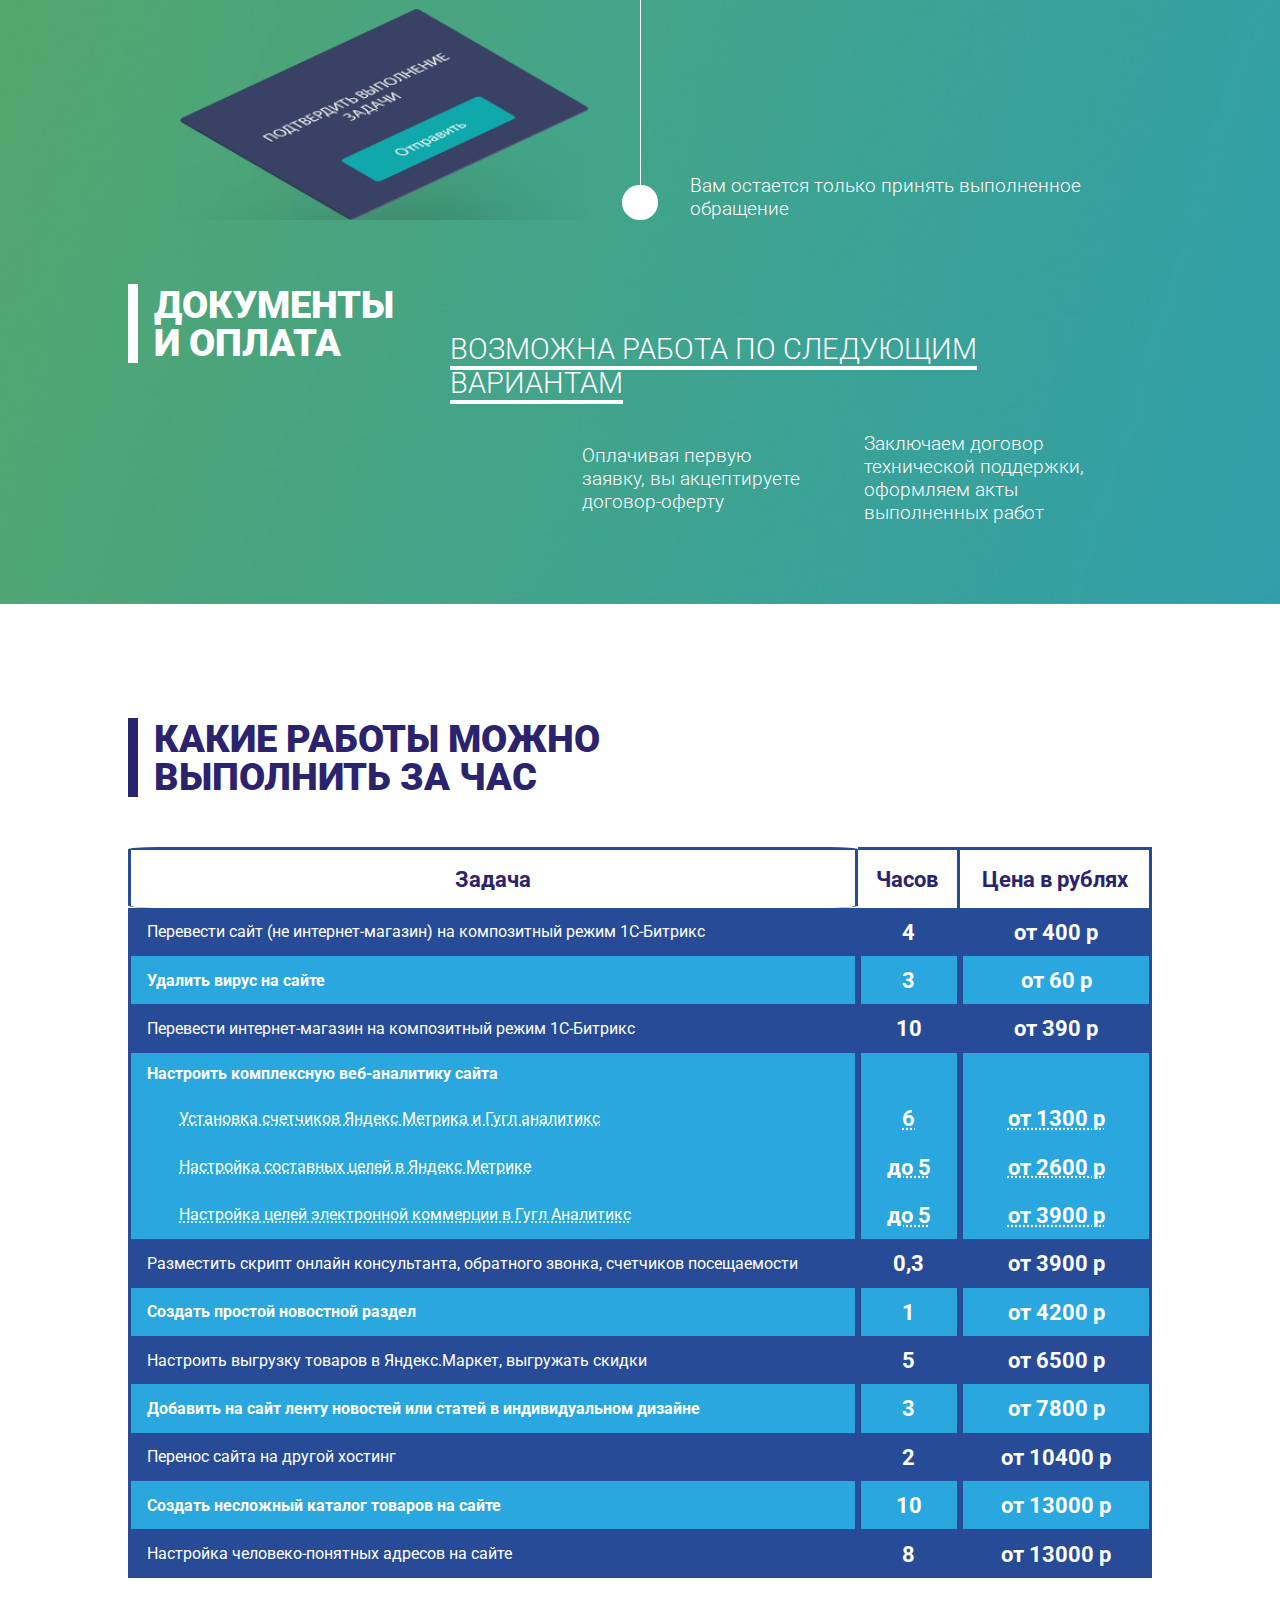
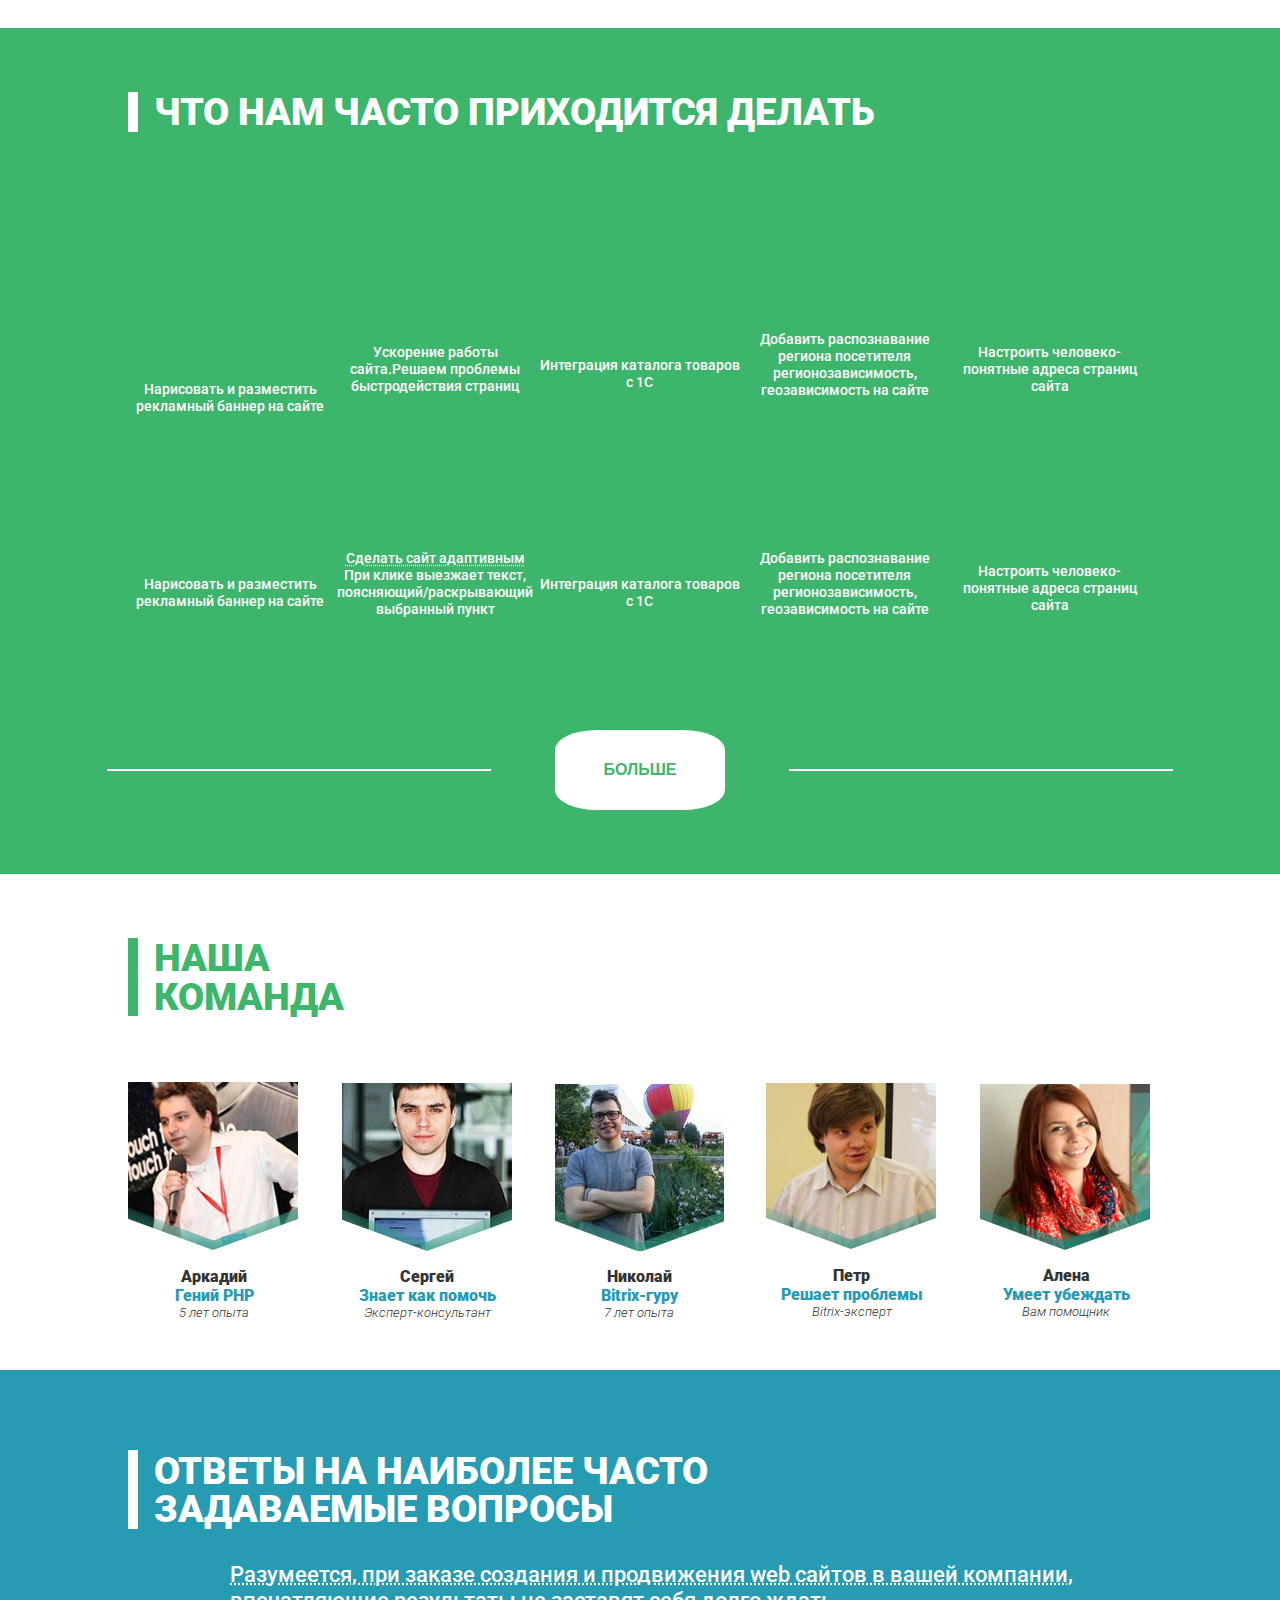
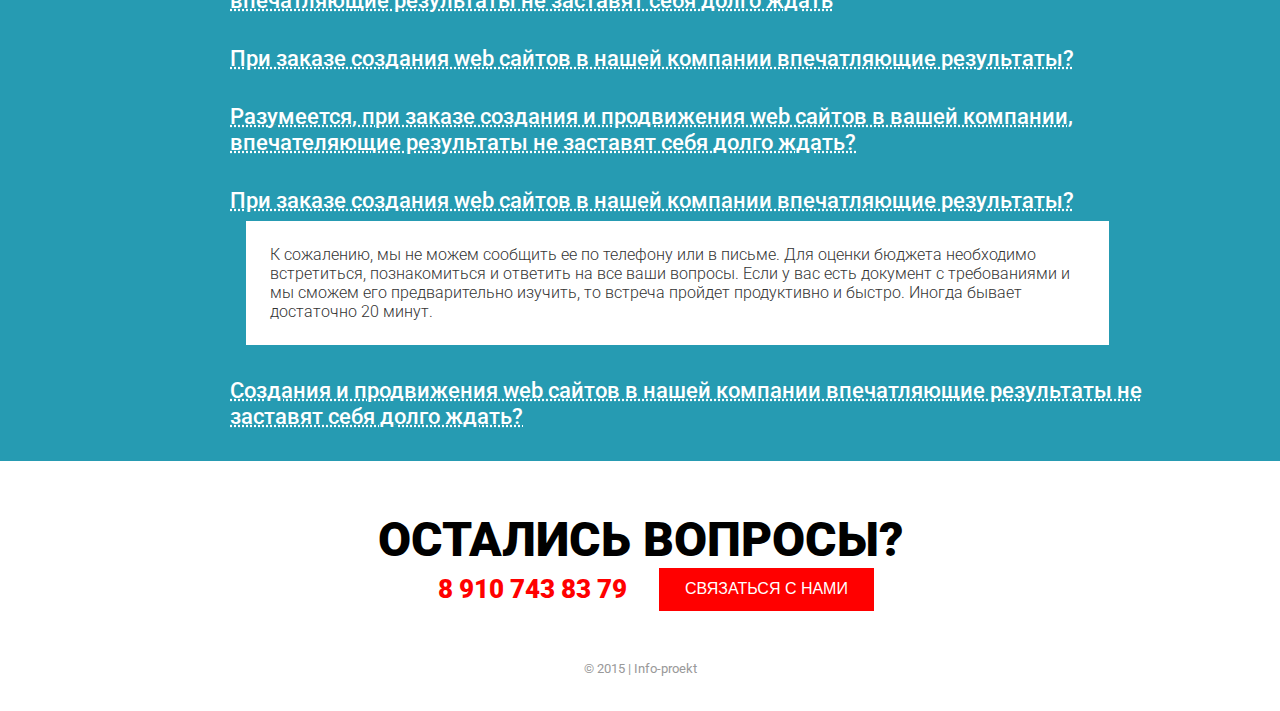
==== commit 9bb4f82b: "Added 2 pages" ====
--- a/index.html
+++ b/index.html
@@ -29,15 +29,27 @@
               <i class="fa fa-bars xl-size dark-blue"></i>
             </div>
           </div>
-          <div class="page__header__menu header-menu-mobile">
-            <a href="#" class="link link_menu light-blue text-xs upper ">Услуги</a>
-            <a href="#" class="link link_menu light-blue text-xs upper ">Цены</a>
-            <a href="#" class="link link_menu light-blue text-xs upper ">Порядок работы</a>
-            <a href="#" class="link link_menu light-blue text-xs upper ">Команда</a>
-            <a href="#" class="link link_menu light-blue text-xs upper  ">Ответы на вопросы</a>
-          </div>
-        </div>
-      </div>
+
+          <ul class="page__header__menu menu menu-vert header-menu-mobile">
+            <li class="header-item">
+              <a href="" class="link  light-blue text-xs upper medium">Услуги</a>
+            </li>
+            <li class="header-item">
+              <a href="" class="link  light-blue text-xs upper">Цены</a>
+            </li>
+            <li class="header-item">
+              <a href="" class="link  light-blue text-xs upper">Порядок работы</a>
+            </li>
+            <li class="header-item">
+              <a href="" class="link  light-blue text-xs upper">Команда</a>
+            </li>
+            <li class="header-item">
+              <a href="" class="link  light-blue text-xs upper">Ответы на вопросы</a>
+            </li>
+          </ul>
+        </div>
+      </div>
+
       <div class="page__header__logo">
         <div class="logo">
           <a href="#">
@@ -46,14 +58,24 @@
         </div>
       </div>
 
-
-      <div class="page__header__menu menu header-menu-desktop ">
-        <a href="#" class="link link_menu light-blue text-xs upper ">Услуги</a>
-        <a href="#" class="link link_menu light-blue text-xs upper ">Цены</a>
-        <a href="#" class="link link_menu light-blue text-xs upper ">Порядок работы</a>
-        <a href="#" class="link link_menu light-blue text-xs upper ">Команда</a>
-        <a href="#" class="link link_menu light-blue text-xs upper  ">Ответы на вопросы</a>
-      </div>
+      <ul class="page__header__menu menu header-menu-desktop">
+        <li class="header-item header-item-desktop">
+          <a href="" class="header-item-link link link_menu light-blue text-xs upper">Услуги</a>
+        </li>
+        <li class="header-item header-item-desktop">
+          <a href="" class="header-item-link link link_menu light-blue text-xs upper">Цены</a>
+        </li>
+        <li class="header-item header-item-desktop">
+          <a href="" class="header-item-link link link_menu light-blue text-xs upper">Порядок работы</a>
+        </li>
+        <li class="header-item header-item-desktop">
+          <a href="" class="header-item-link link link_menu light-blue text-xs upper">Команда</a>
+        </li>
+        <li class="header-item header-item-desktop">
+          <a href="" class="header-item-link link link_menu light-blue text-xs upper">Ответы на вопросы</a>
+        </li>
+      </ul>
+
       <div class="page__header__buttons">
         <button class="button button_menu l-size">Вход для клиентов</button>
         <button class="button button_menu button-red bold l-size">8 800 743-83-79</button>
@@ -85,26 +107,35 @@
 
     <div class="slider-menu">
       <div class="menu slider-menu-list">
-        <div class="link_menu link-container center">
-          <i class="fas fa-desktop font-icon font-icon-white"></i>
-          <span class="title title-low white text">Программирование</span>
-        </div>
-        <div class="link_menu link-container center">
-          <i class="fas fa-pencil-alt font-icon font-icon-white"></i>
-          <span class="title title-low white text">Дизайн</span>
-        </div>
-        <div class="link_menu link-container center">
-          <i class="far fa-file-alt font-icon font-icon-white"></i>
-          <span class="title title-low white text">Наполнение сайтов</span>
-        </div>
-        <div class="link_menu link-container center">
-          <i class="fas fa-lock font-icon font-icon-white"></i>
-          <span class="title title-low white text">Защита</span>
-        </div>
-        <div class="link_menu link-container center">
-          <i class="fas fa-battery-full font-icon font-icon-white"></i>
-          <span class="title title-low white text">Обеспечение </span>
-          <span class="title title-low white text">бесперебойной работы</span>
+        <div class="link_menu link-container center  text-center">
+          <i class="fas fa-desktop font-icon font-icon-standart bright-blue-bg white"></i>
+          <div class="width-m">
+            <span class="text-xs white upper normal">Программирование</span>
+          </div>
+        </div>
+        <div class="link_menu link-container center  text-center">
+          <i class="fas fa-pencil-alt font-icon font-icon-standart bright-blue-bg white"></i>
+          <div class="width-m">
+            <span class="text-xs white upper normal">Дизайн</span>
+          </div>
+        </div>
+        <div class="link_menu link-container center  text-center">
+          <i class="far fa-file-alt font-icon font-icon-standart bright-blue-bg white"></i>
+          <div class="width-m">
+            <span class="text-xs white upper normal">Наполнение сайтов</span>
+          </div>
+        </div>
+        <div class="link_menu link-container center  text-center">
+          <i class="fas fa-lock font-icon font-icon-standart bright-blue-bg white"></i>
+          <div class="width-m">
+            <span class="text-xs white upper normal">Защита</span>
+          </div>
+        </div>
+        <div class="link_menu link-container center text-center">
+          <i class="fas fa-battery-full font-icon font-icon-standart bright-blue-bg white"></i>
+          <div class="width-m">
+            <span class="text-xs white upper normal">Обеспечение бесперебойной работы</span>
+          </div>
         </div>
       </div>
     </div>
@@ -879,11 +910,13 @@
       </div>
     </div>
     <div class="customs-more menu">
-    <div class="customs-line white-bg"></div>
+      <div class="customs-line white-bg"></div>
       <div class="center-area customs-button">
-        <button class="button button-round button-white green l-size upper button-xl-horizontal"><span class="bold-fat">Больше</span></button>
-      </div>
-    <div class="customs-line white-bg"></div>
+        <button class="button button-round button-white green l-size upper button-xl-horizontal">
+          <span class="bold-fat">Больше</span>
+        </button>
+      </div>
+      <div class="customs-line white-bg"></div>
     </div>
   </section>
 
@@ -1003,11 +1036,11 @@
     </div>
   </section>
 
-  <section class="page__footer">
+  <footer class="page__footer">
     <div class="center-area">
       <span class="text light-grey">© 2015 | Info-proekt</span>
     </div>
-  </section>
+  </footer>
 </body>
 
 </html>--- a/css/style.css
+++ b/css/style.css
@@ -7,6 +7,11 @@
 
 /* Colors */
 
+ul {
+  margin: 0;
+  padding: 0;
+}
+
 .container {
   margin: 0 10%;
 }
@@ -23,6 +28,10 @@
   color: #333333;
 }
 
+.light-grey-second {
+  color: #c7c7c7;
+}
+
 .light-grey {
   color: #999;
 }
@@ -67,12 +76,20 @@
   color: #3eb66c;
 }
 
+.purple {
+  color: #425889;
+}
+
 /*  */
 
 .bright-blue-bg {
   background: #1fbaeb;
 }
 
+.bright-blue-bg-second {
+  background: #2FC7F8;
+}
+
 .width {
   width: 100%;
 }
@@ -140,7 +157,6 @@
 .wrap {
   flex-wrap: wrap;
 }
-
 
 .container-xs {
   min-height: 200px;
@@ -151,18 +167,33 @@
   max-width: 260px;
 }
 
+.width-xm {
+  max-width: 290px;
+}
+
 .width-m {
   max-width: 200px;
 }
 
+.widts-s {
+  max-width: 170px;
+}
+
 .width-m-static {
   width: 200px;
 }
 
+.width-s-static {
+  width: 170px;
+}
+
 .width-xl {
   max-width: 450px;
 }
 
+.width-xxl {
+  max-width: 650px;
+}
 
 .container-m {
   min-height: 155px;
@@ -176,13 +207,16 @@
 
 /*  */
 
-
 .thin {
   font-weight: 100;
 }
 
 .light {
   font-weight: 300;
+}
+
+.normal {
+  font-weight: 400;
 }
 
 .medium {
@@ -205,6 +239,13 @@
   border-bottom: 12px solid white;
 }
 
+.triangle-down {
+  width: 100%;
+  height: 30px;
+  -webkit-clip-path: polygon(51% 100%, 0 0, 100% 0);
+  clip-path: polygon(51% 100%, 0 0, 100% 0);
+}
+
 .left-circle {
   height: 35px;
   width: 17.5px;
@@ -246,6 +287,24 @@
   justify-content: space-around;
 }
 
+.header-item-desktop {
+  height: 100%;
+  display: flex;
+  align-items: center;
+}
+
+.header-item-link {
+  font-weight: 300;
+}
+
+.header-item-desktop:hover {
+  background: #2FC7F6;
+}
+
+.header-item-desktop:hover .header-item-link {
+  color: white;
+  font-weight: 700;
+}
 
 .toggle {
   padding: 1rem 0.5rem;
@@ -260,6 +319,7 @@
 }
 
 .page__header__menu {
+  list-style: none;
   flex: 2;
 }
 
@@ -320,7 +380,6 @@
 }
 
 .link_menu {
-  font-weight: 500;
   margin: 0 1rem;
 }
 
@@ -361,7 +420,6 @@
 .button-xl-horizontal {
   line-height: 5;
   padding: 0 3rem;
-  
 }
 
 .button-l {
@@ -395,6 +453,10 @@
 
 .slider-menu-list {
   flex-wrap: wrap;
+}
+
+.slider__button {
+  margin-bottom: 1rem;
 }
 
 .title {
@@ -453,6 +515,10 @@
   font-size: 2.4rem;
 }
 
+.text-xxl {
+  font-size: 3rem;
+}
+
 .font-icon {
   margin: 0.8rem 0;
   font-size: 2.8rem;
@@ -466,9 +532,7 @@
   padding: 0 1rem 0 0;
 }
 
-.font-icon-white {
-  color: white;
-  background: #00b8d7;
+.font-icon-standart {
   border-radius: 100%;
   padding: 1.2rem;
 }
@@ -510,19 +574,13 @@
   justify-content: space-around;
 }
 
-
 .slider-menu {
   position: relative;
   margin-bottom: 2rem;
 }
 
-
-
-
 .page__services {
-  /* margin: 0 8rem; */
   margin-top: 100px;
-  /* height: 1000px; */
   display: flex;
   flex-direction: column;
 }
@@ -708,6 +766,18 @@
   padding: 0.1rem 0 0 1rem;
 }
 
+.global-title:after {
+  content: "";
+  display: block;
+  margin: 0 auto;
+  background: #F91831;
+  height: 5px;
+  position: absolute;
+  bottom: 20px;
+  left: 40%;
+  right: 40%;
+}
+
 .pad-s {
   padding: 1rem;
 }
@@ -912,7 +982,7 @@
 
 .customs-menu {
   margin: 6rem 0 0 0;
-    text-align: center;
+  text-align: center;
 }
 
 .customs-item {
--- a/css/media.css
+++ b/css/media.css
@@ -20,6 +20,12 @@
 }
 
 @media screen and (max-width: 768px) {
+  .header-item {
+    margin: 1rem 0;
+  }
+  .button_menu {
+    padding: 1rem;
+  }
   .toggle {
     display: block;
   }
@@ -27,9 +33,7 @@
     display: none;
     position: absolute;
     background-color: #fff;
-    top: 100px;
-    text-align: center;
-    flex-direction: column;
+    top: 17%;
   }
   .active {
     display: flex;
@@ -92,9 +96,6 @@
   .text-xxl {
     font-size: 1.8rem;
   }
-  .button_menu {
-    padding: 1rem;
-  }
   .competence-item {
     flex-direction: column;
   }
@@ -114,7 +115,7 @@
   }
   .work-order-info-item {
     margin: 2rem 0;
-  } 
+  }
   .left-circle, .line, .right-circle {
     display: none;
   }
@@ -126,12 +127,6 @@
   }
   .question-item span {
     font-size: 1.1rem;
-  }
-  .contacts-title {
-    text-align: center;
-  }
-  .contacts-buttons {
-    flex-direction: column;
   }
   .prices-container {
     margin: 0;
@@ -151,6 +146,9 @@
   .tariff-count {
     font-size: 1rem;
   }
+  .tariff-menu-item {
+    margin: 1rem 0;
+  }
   .font-icon-green, .font-icon-grey {
     padding: 0.2rem;
   }
@@ -164,4 +162,19 @@
     padding: 0.1rem;
     left: 10%;
   }
+}
+
+@media screen and (max-width: 340px) {
+  .header-menu-mobile {
+    top: 20%;
+  }
+}
+
+@media screen and (max-width: 560px) {
+  .contacts-title {
+    text-align: center;
+  }
+  .contacts-buttons {
+    flex-direction: column;
+  }
 }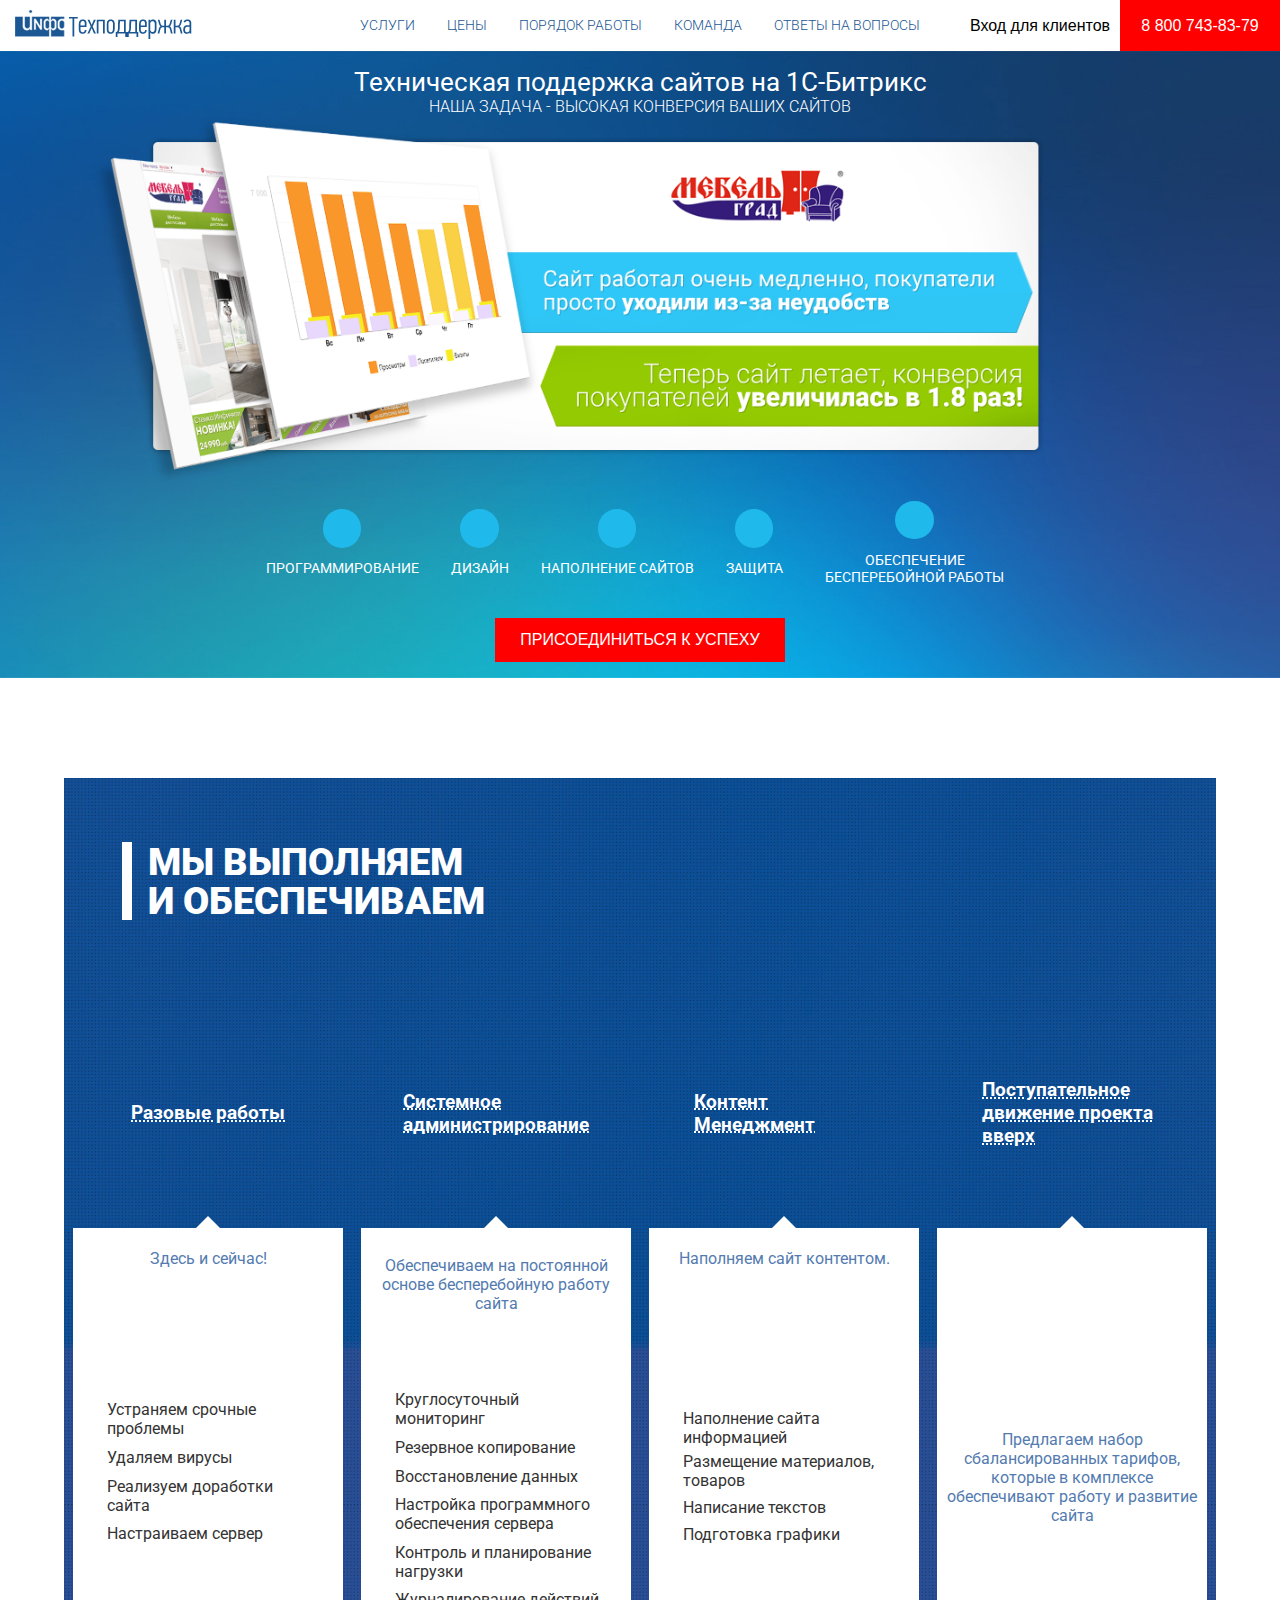
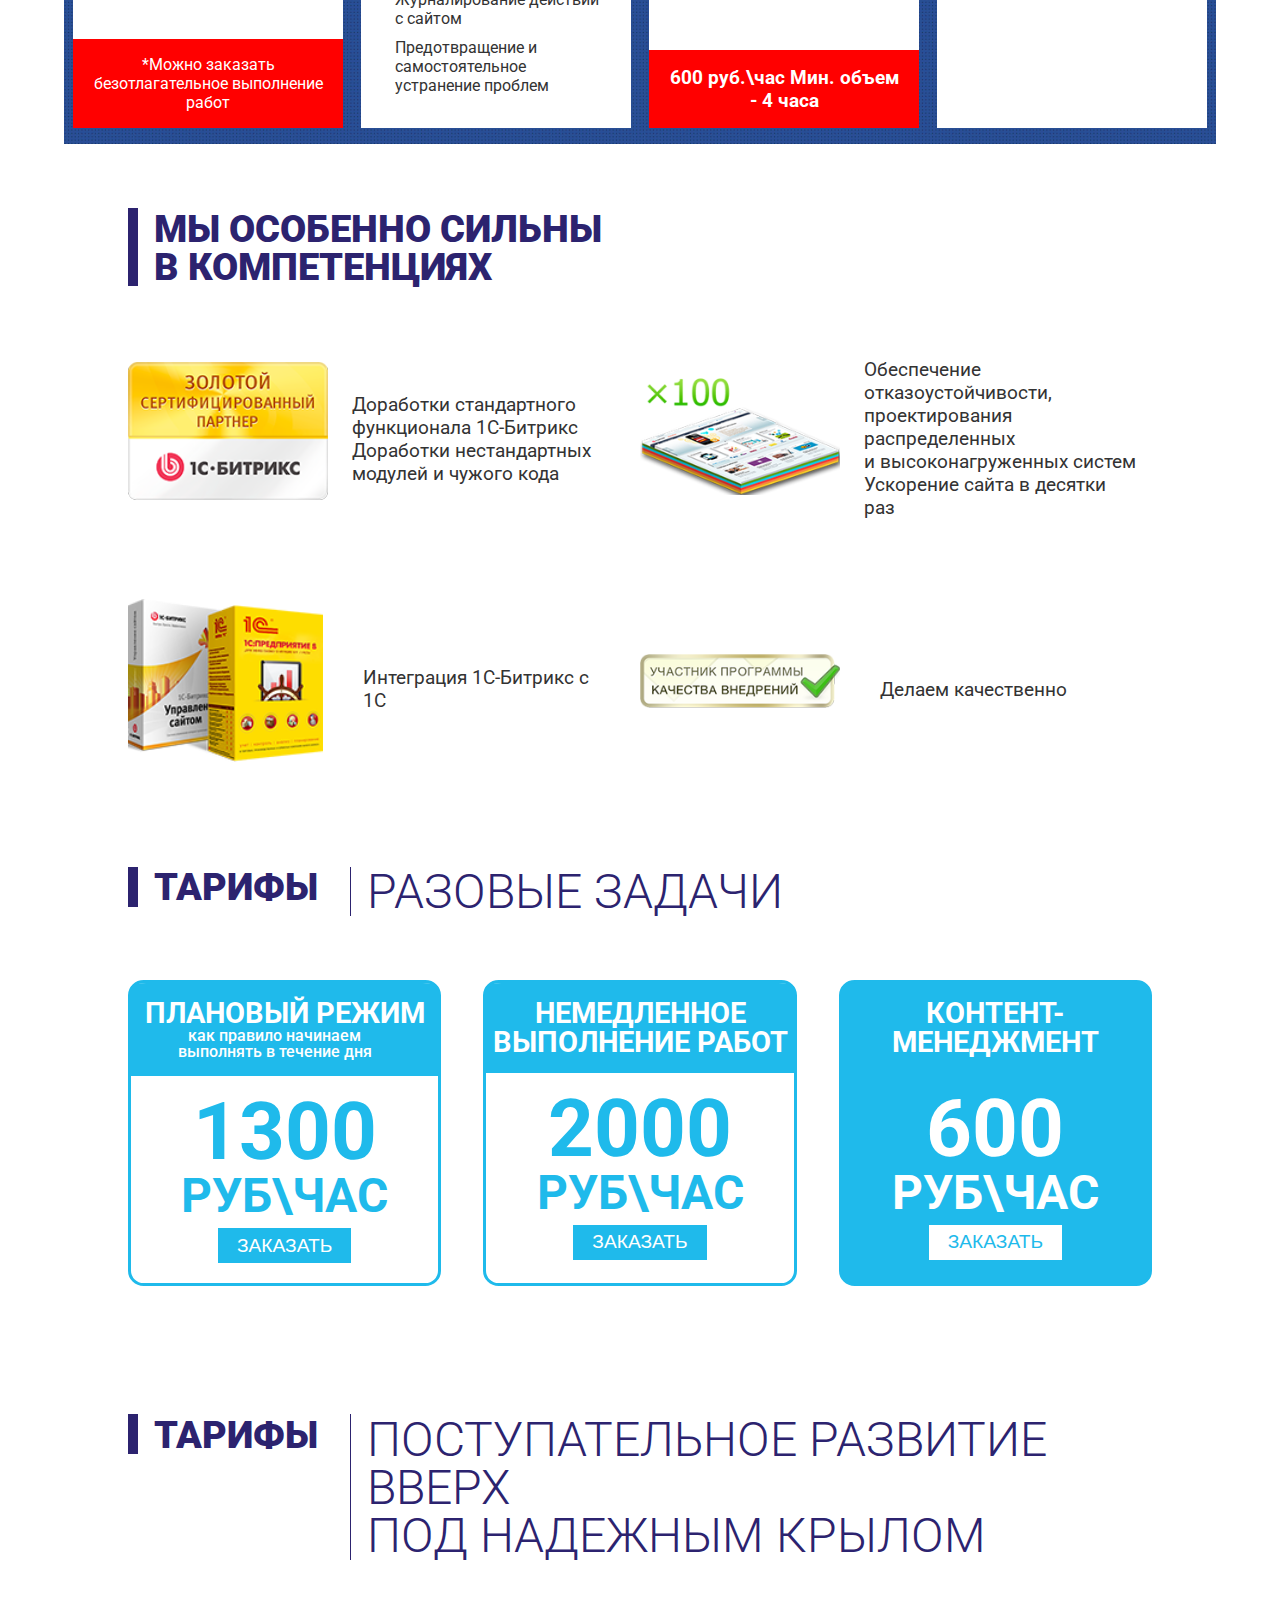
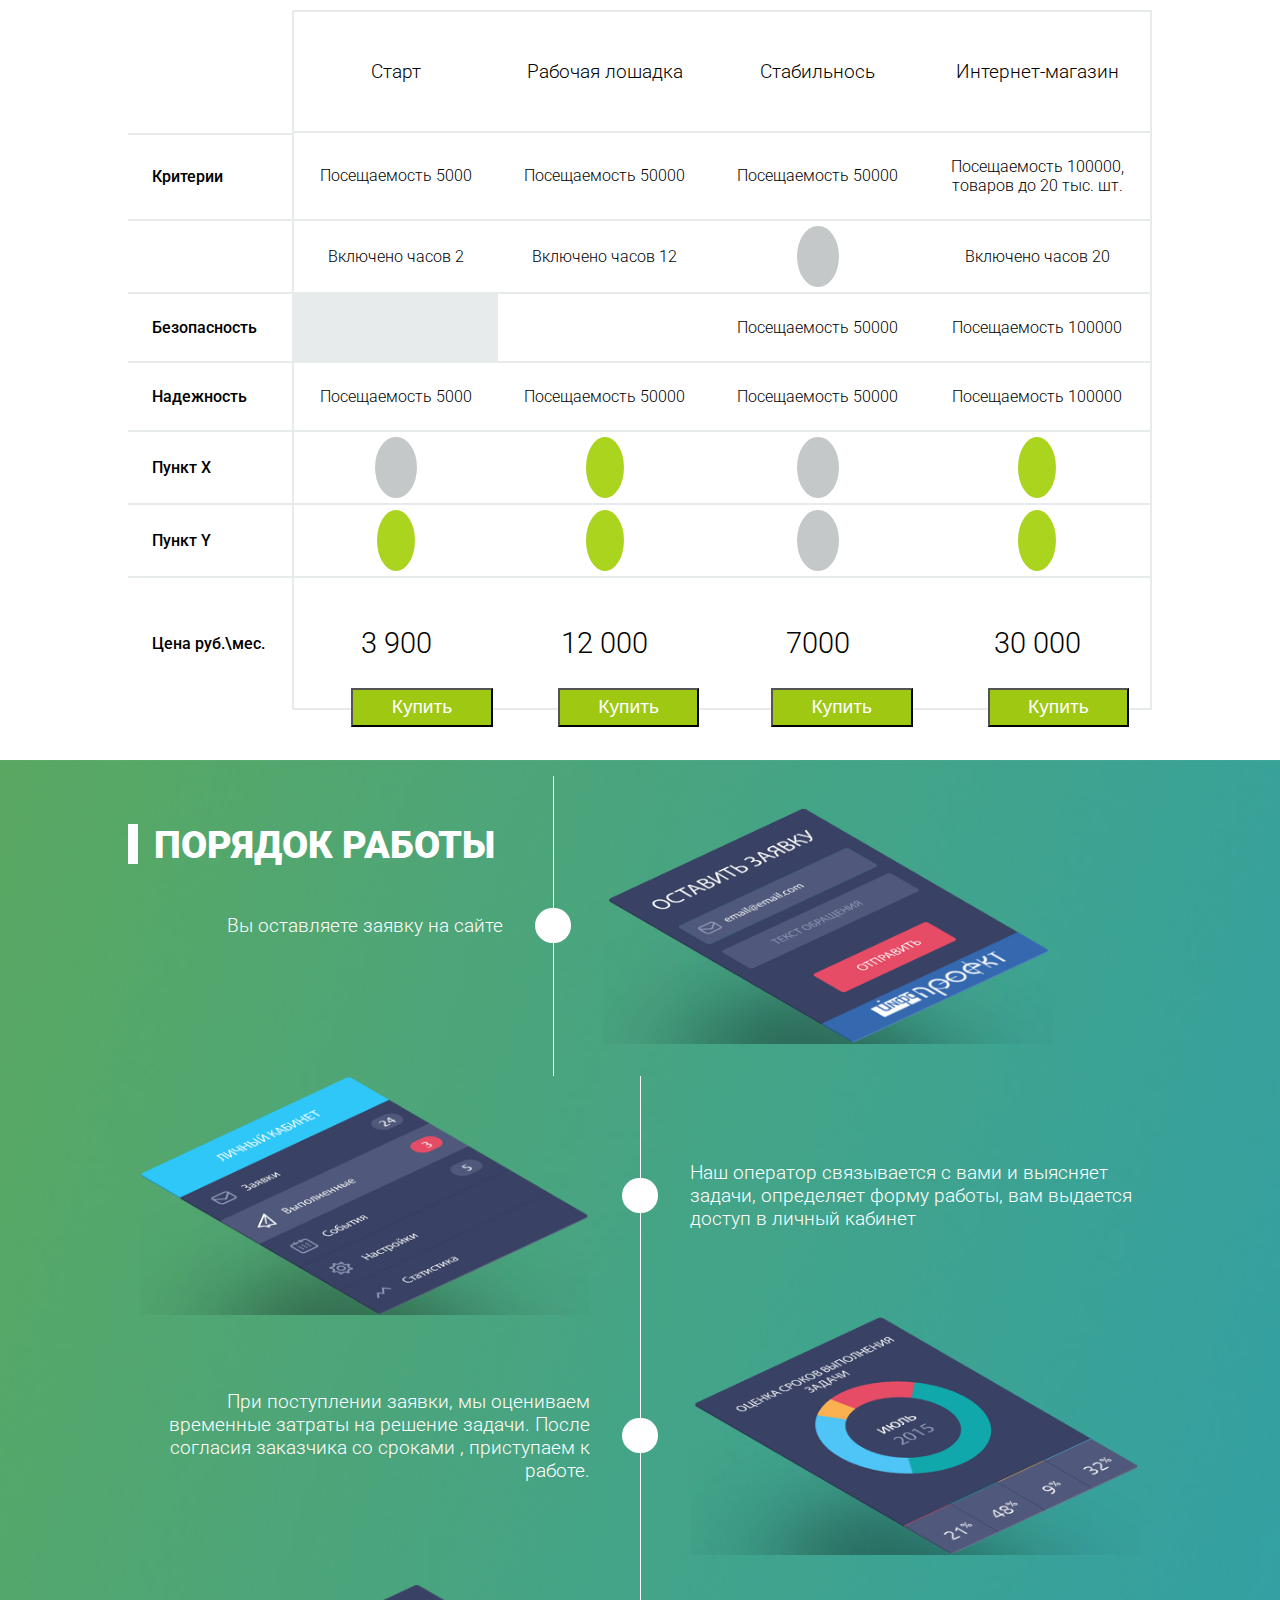
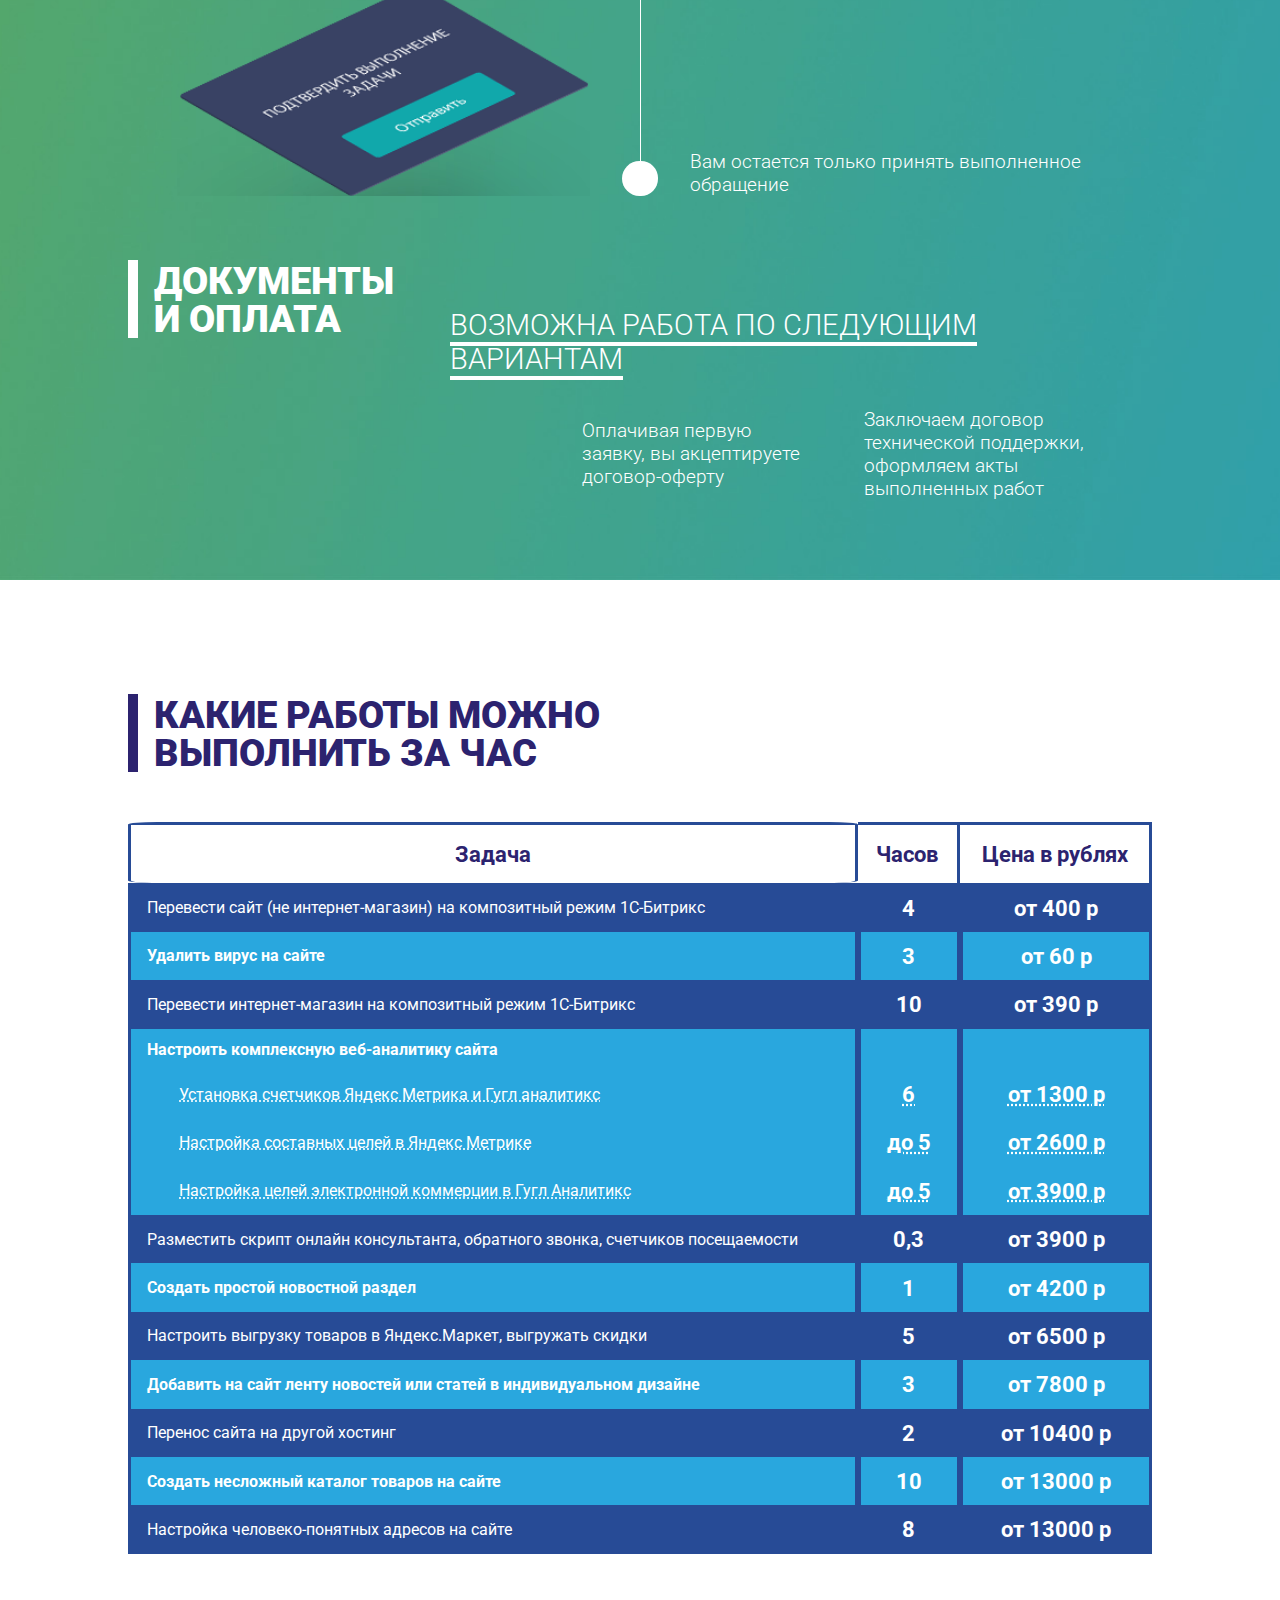
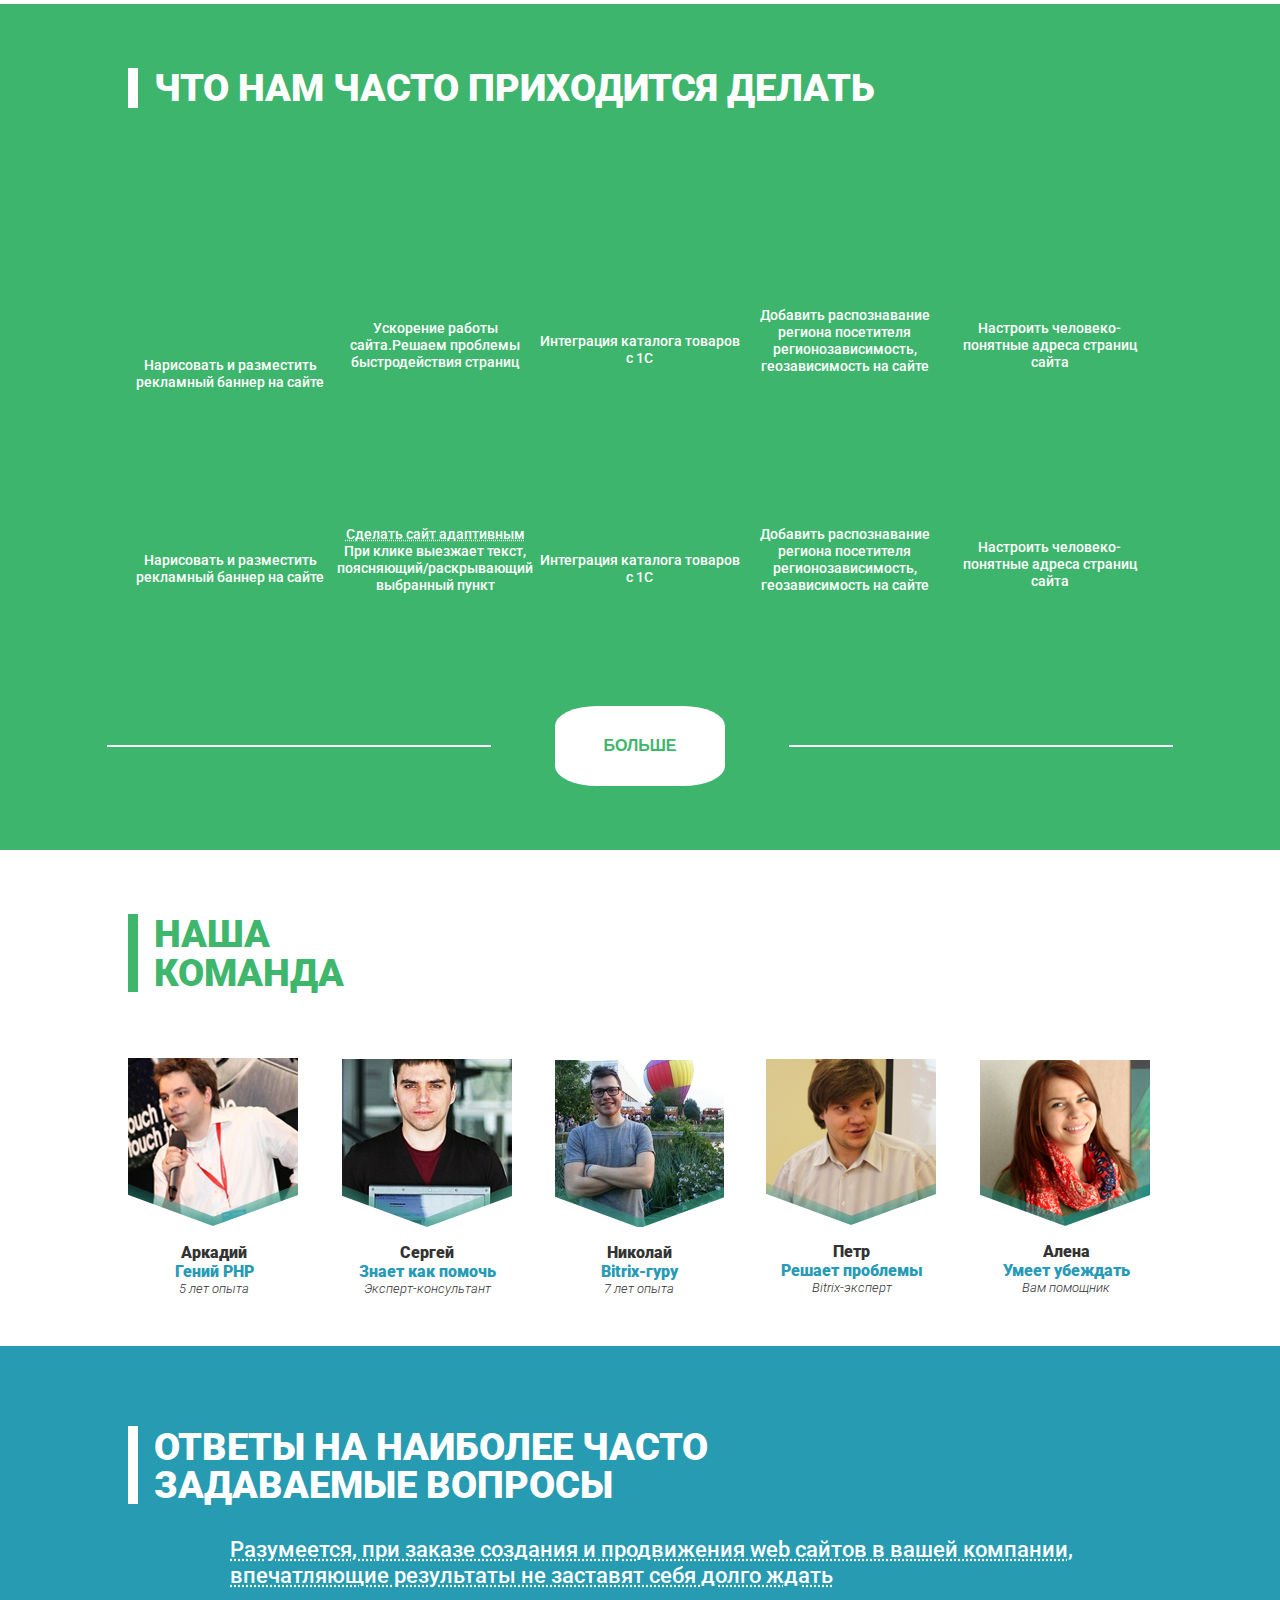
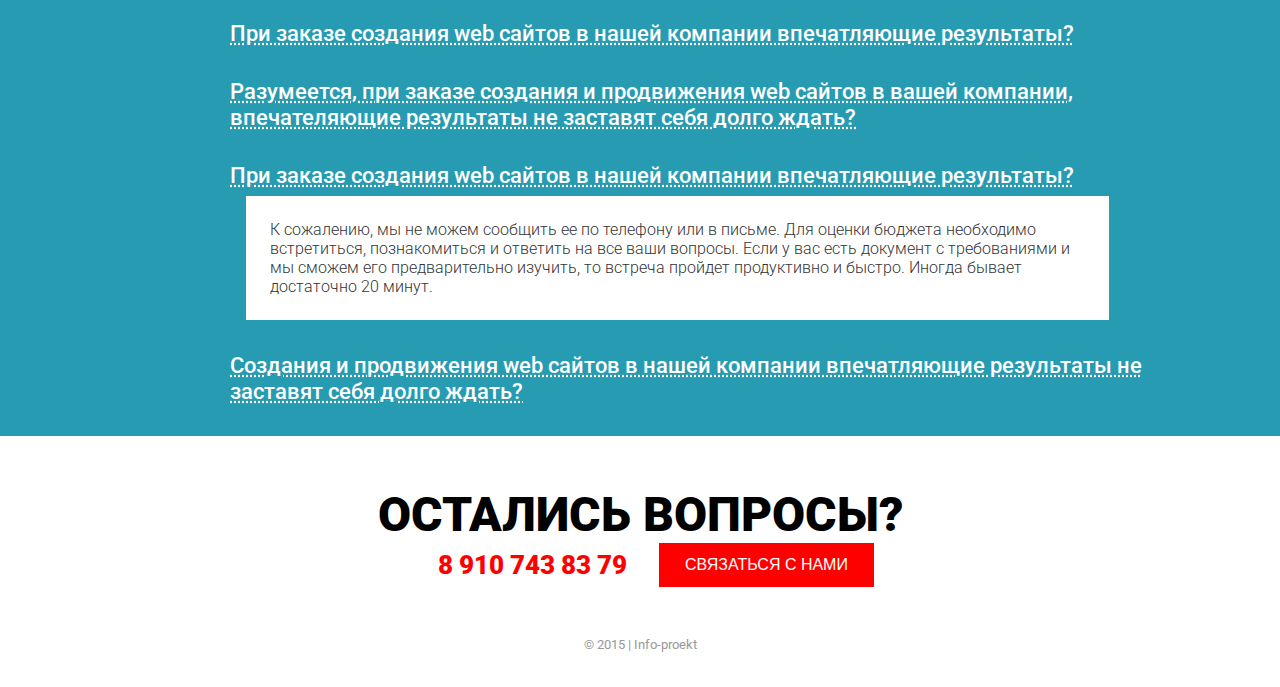
==== commit b78367b4: "Added another page" ====
--- a/index.html
+++ b/index.html
@@ -11,6 +11,7 @@
   <link rel="stylesheet" href="https://use.fontawesome.com/releases/v5.0.10/css/all.css" integrity="sha384-+d0P83n9kaQMCwj8F4RJB66tzIwOKmrdb46+porD/OvrJ+37WqIM7UoBtwHO6Nlg"
     crossorigin="anonymous">
   <script src="https://ajax.googleapis.com/ajax/libs/jquery/3.3.1/jquery.min.js"></script>
+  <script src="js/main.js"></script>
   <title>Инфо Техподдержка</title>
 </head>
 
@@ -83,13 +84,7 @@
     </div>
   </header>
   <script>
-    $(() => {
-      $('.toggle').click(() => {
-        console.log('toggle');
-        $('.header-menu-mobile').toggleClass('active');
-
-      })
-    });
+
   </script>
 
   <section class="page__slider">
--- a/css/style.css
+++ b/css/style.css
@@ -60,6 +60,10 @@
   color: red;
 }
 
+.light-red {
+  color: #F23A5A;
+}
+
 .black {
   color: black;
 }
@@ -136,6 +140,10 @@
 
 .m-size {
   font-size: 1.4rem;
+}
+
+.xm-size {
+  font-size: 1.3rem;
 }
 
 .xl-size {
@@ -331,6 +339,7 @@
   display: flex;
   align-items: center;
   justify-content: center;
+  list-style: none;
 }
 
 .menu-b {
@@ -369,6 +378,10 @@
   flex: 1;
   display: flex;
   justify-content: center;
+}
+
+.center-align {
+  margin: 0 auto;
 }
 
 .button_menu {
@@ -807,6 +820,11 @@
   border-bottom: 4px solid white;
 }
 
+.underline-standart {
+  text-decoration: underline;
+  text-decoration-style: solid;
+}
+
 .container-bg-white {
   width: 270px;
   background: white;
@@ -882,7 +900,7 @@
   padding: 0 0;
 }
 
-.order-list span, img {
+.order-list span, .order-list img {
   margin: 0 2rem;
 }
 
--- a/css/media.css
+++ b/css/media.css
@@ -1,6 +1,13 @@
 @media screen and (max-width: 1024px) {
   .customs-item {
     min-width: 15rem;
+  }
+}
+
+@media screen and (max-width: 1000px) {
+  .team-list {
+    flex-wrap: wrap;
+    justify-content: center;
   }
 }
 
@@ -34,6 +41,7 @@
     position: absolute;
     background-color: #fff;
     top: 17%;
+    z-index: 100;
   }
   .active {
     display: flex;
@@ -71,9 +79,6 @@
   }
   .tariff-menu-item {
     width: 100%;
-  }
-  .team-list {
-    flex-wrap: wrap;
   }
   .order-list {
     margin-top: 30%;
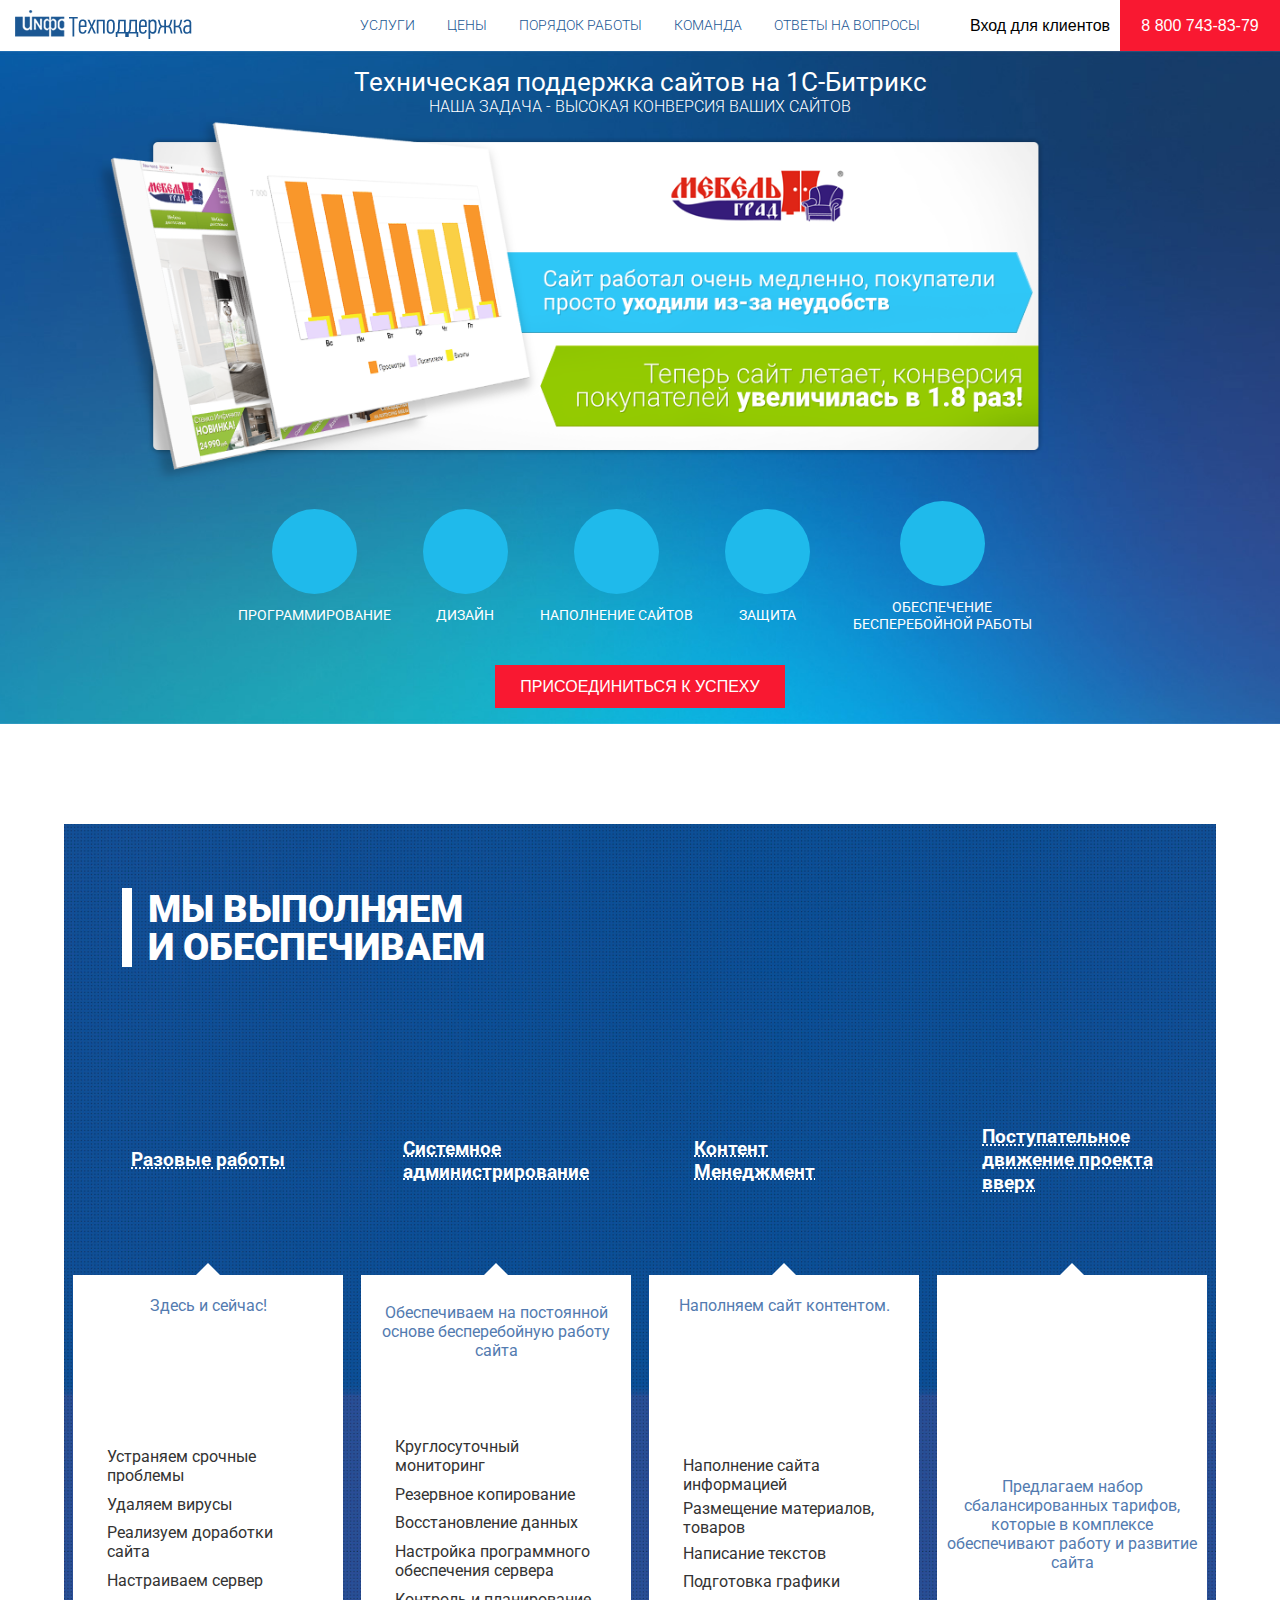
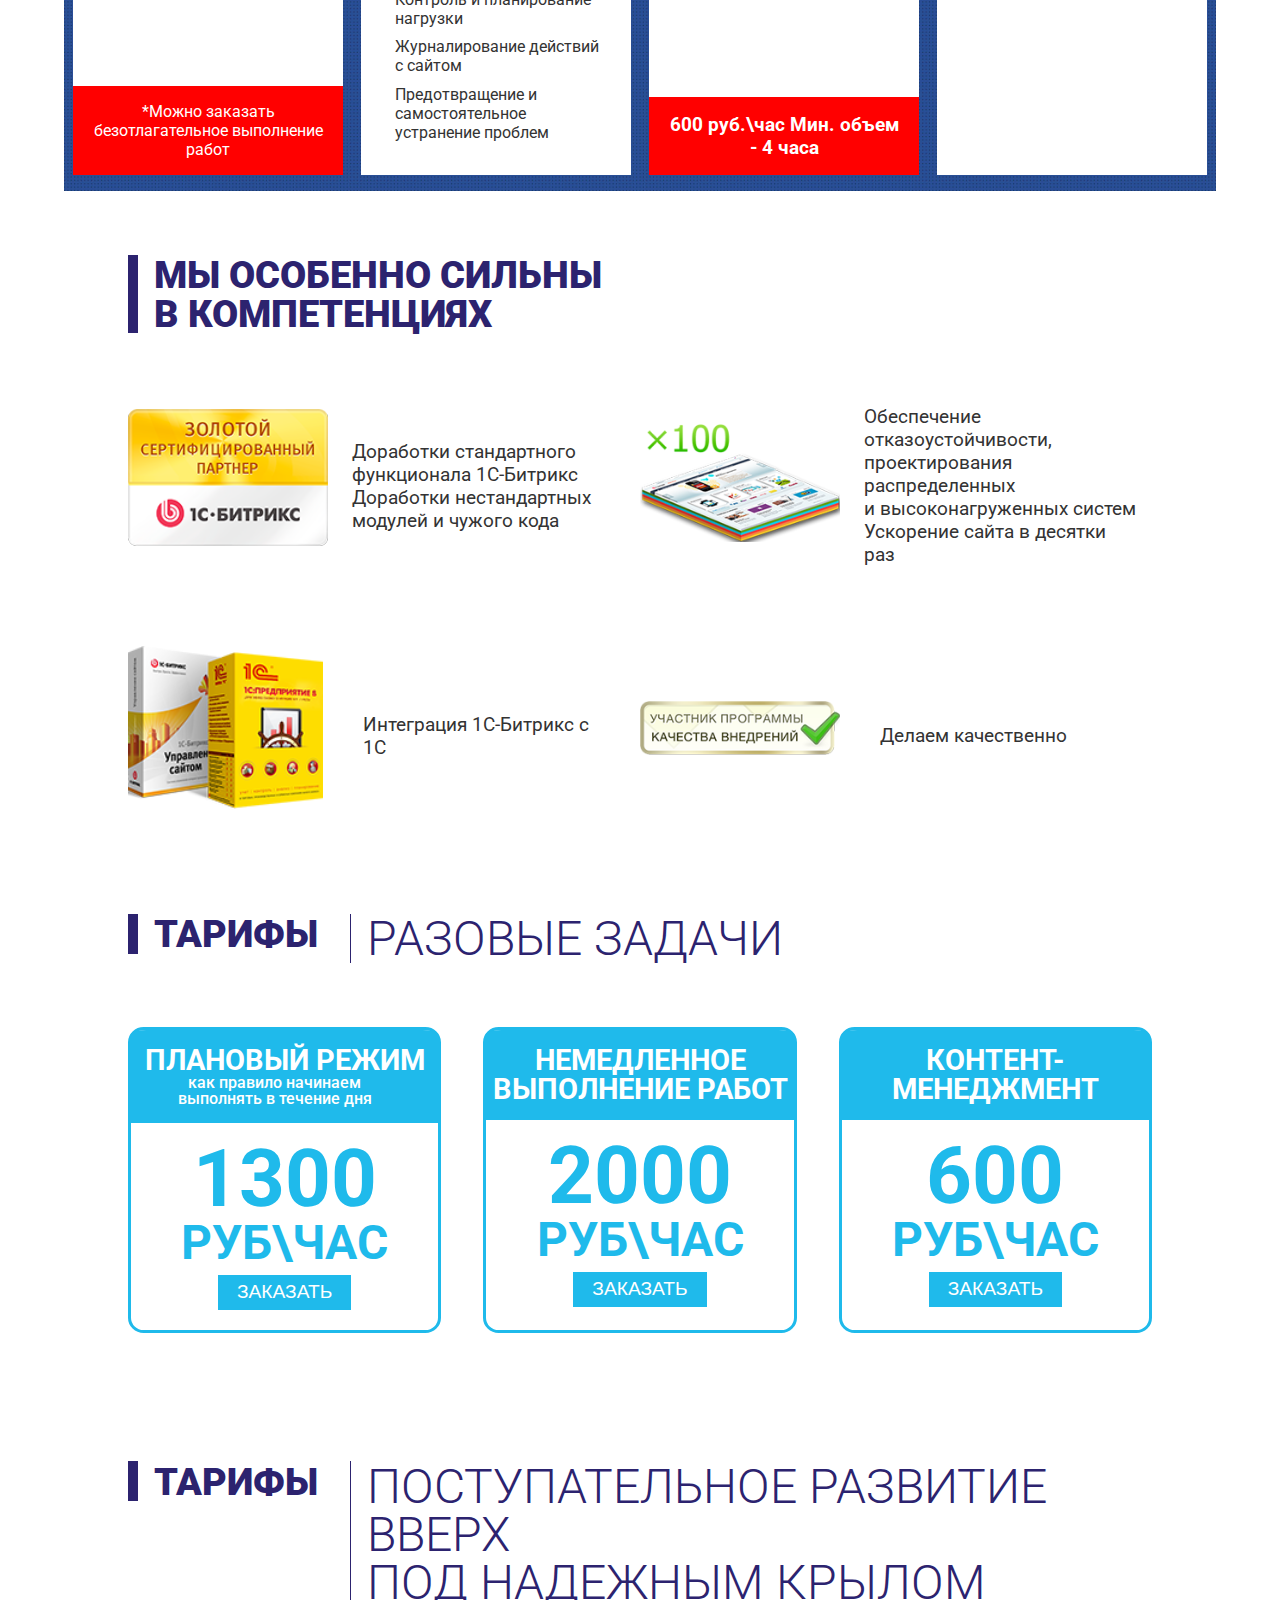
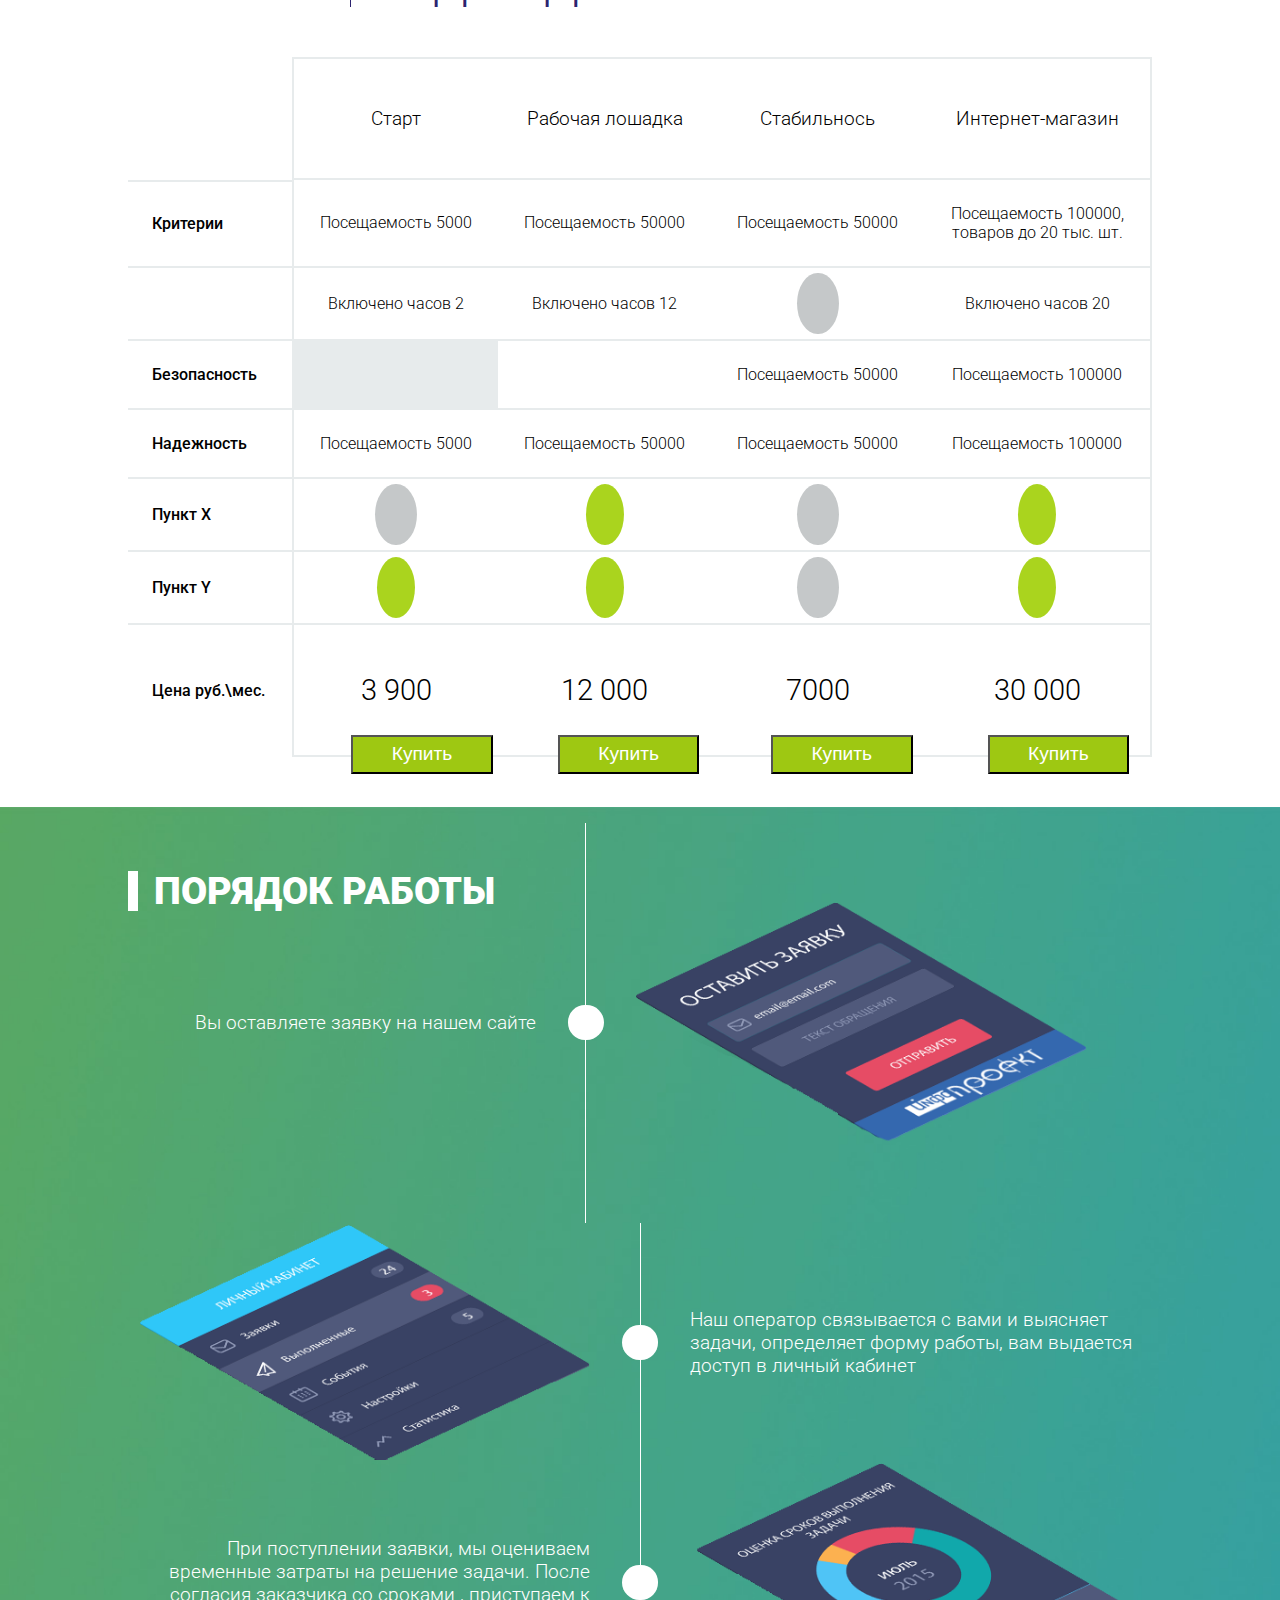
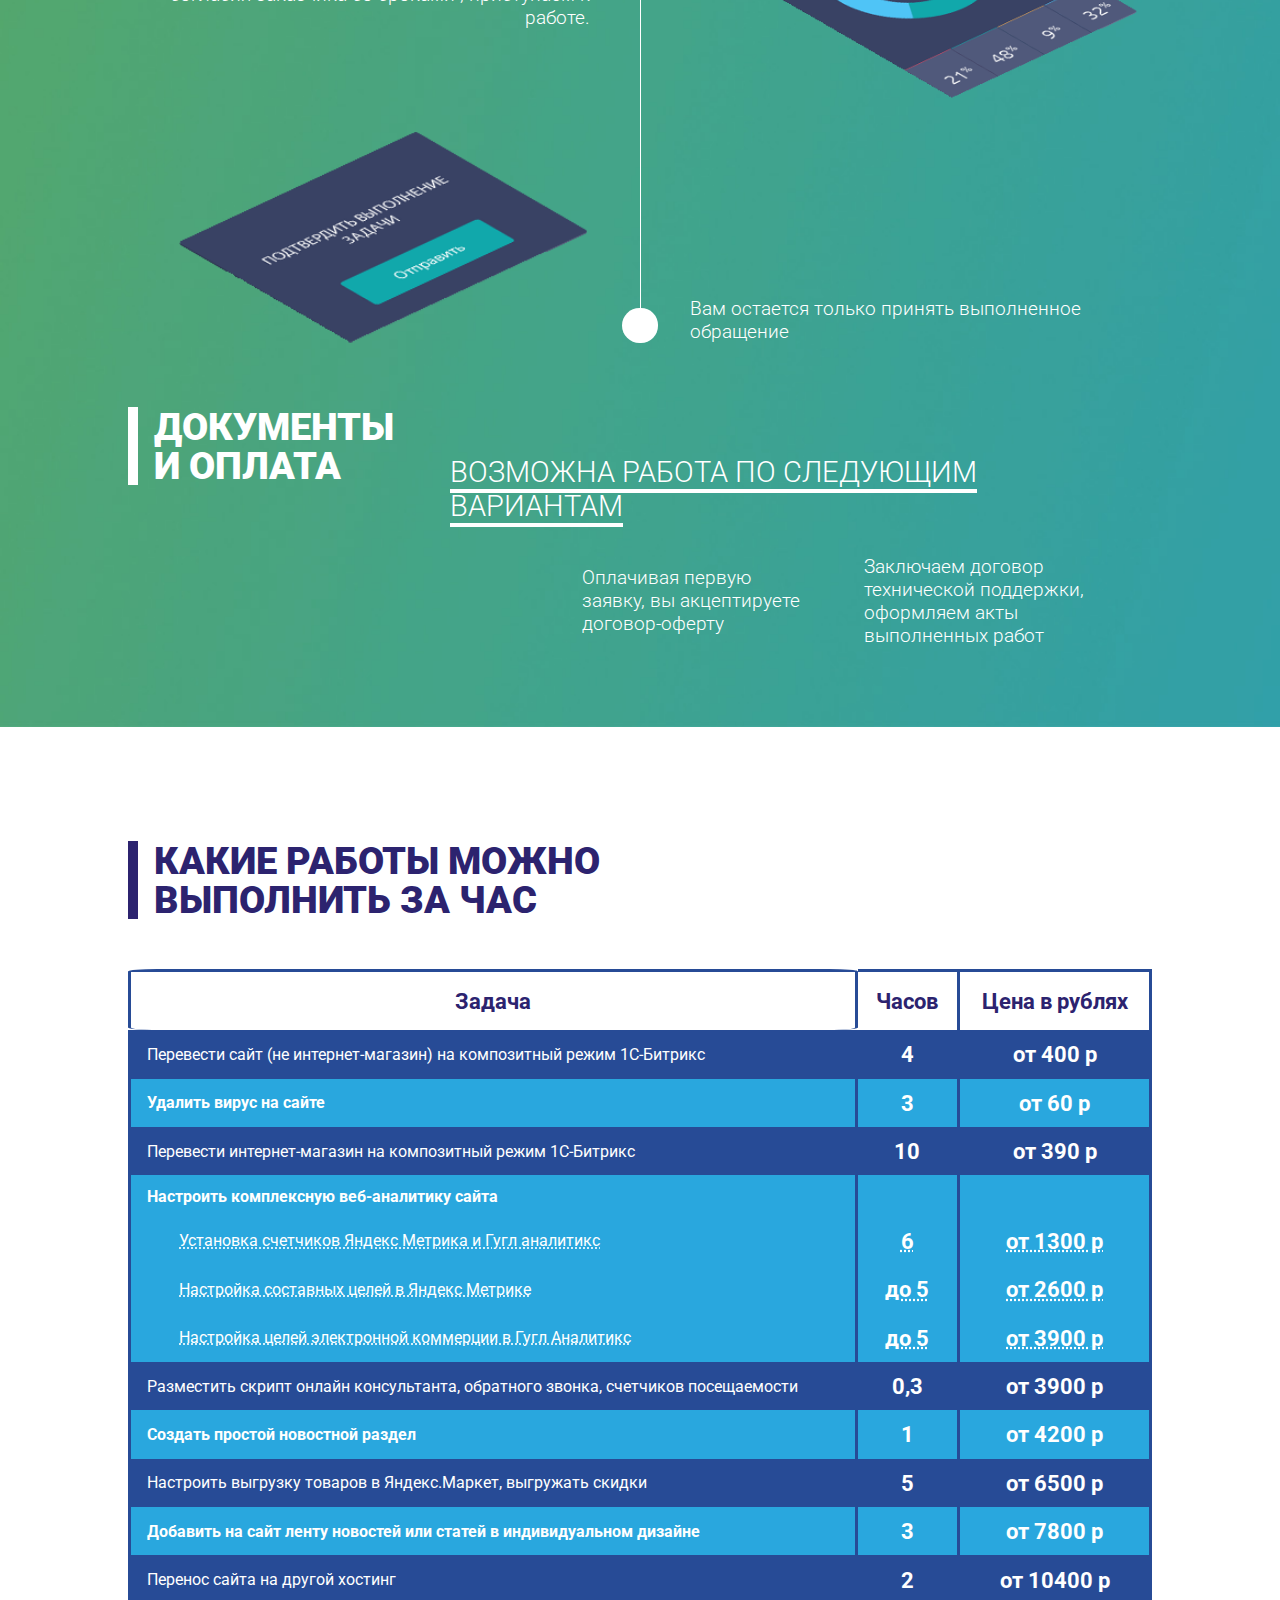
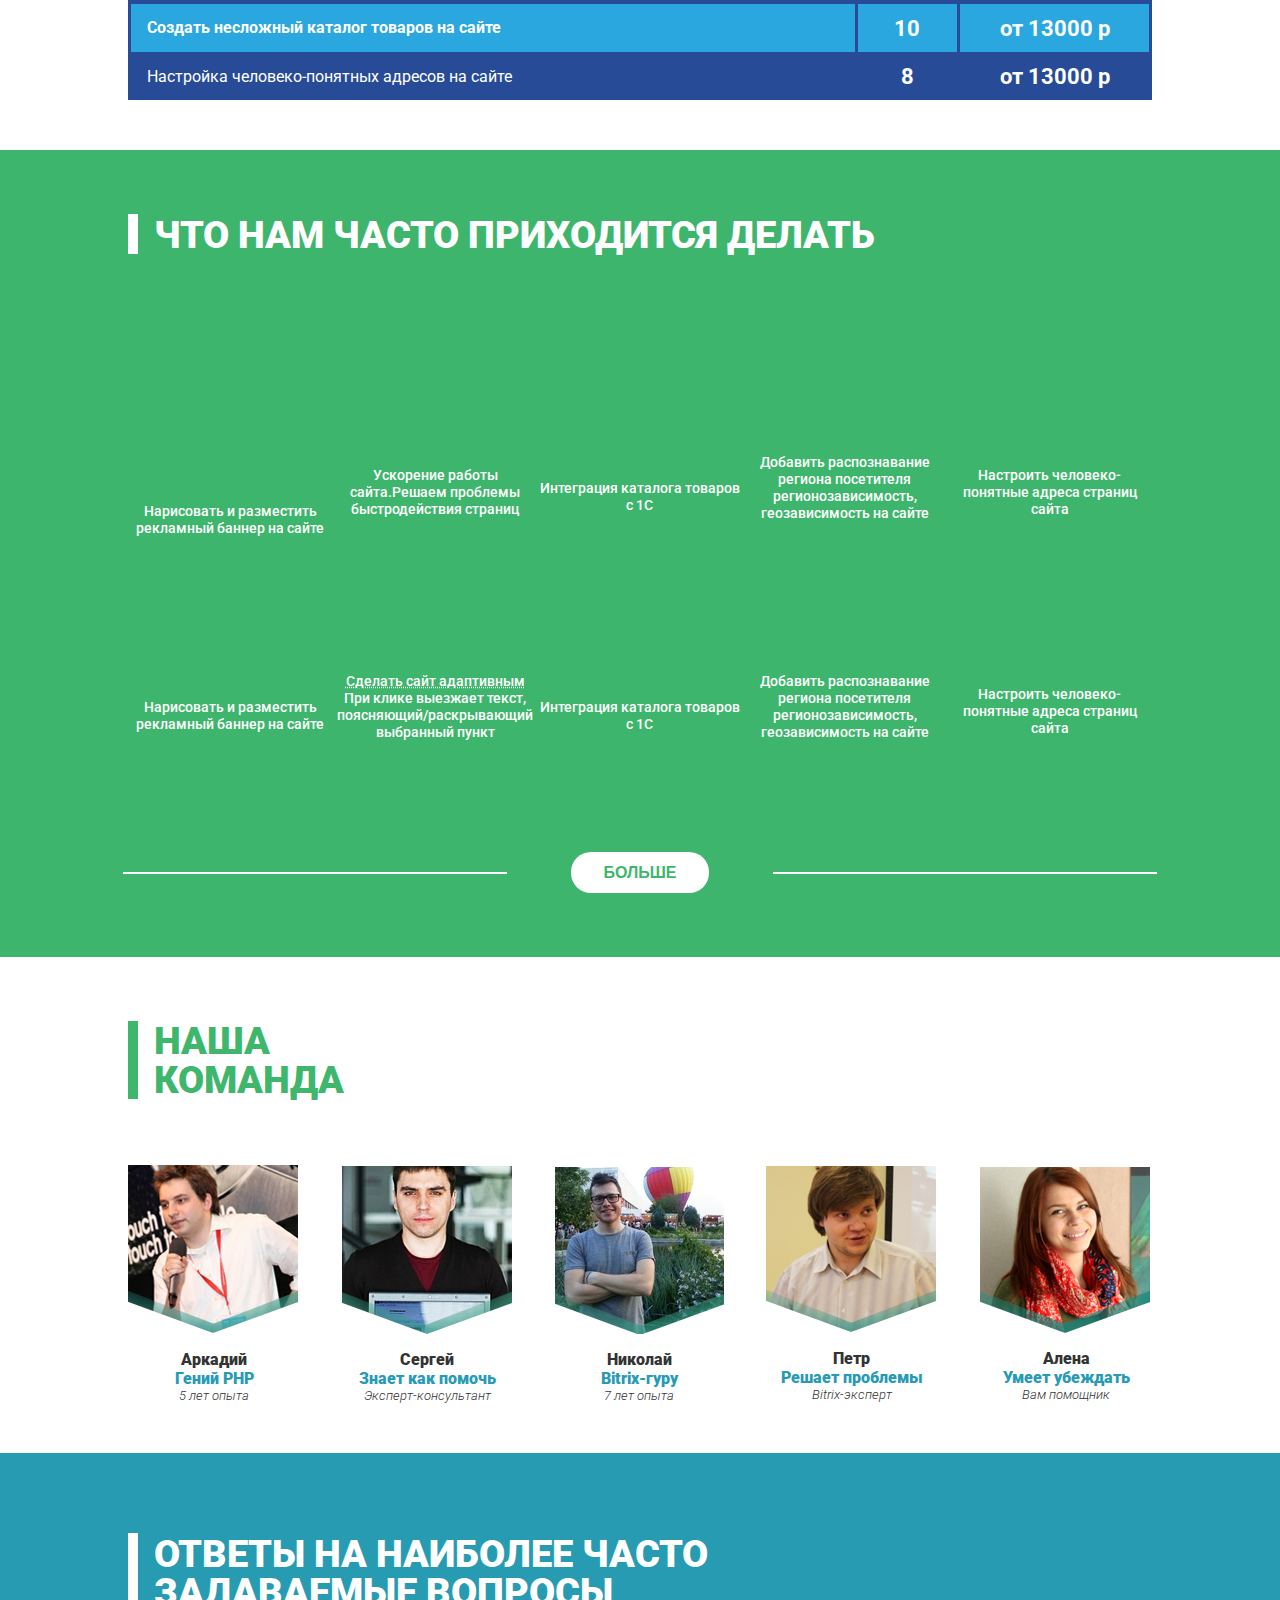
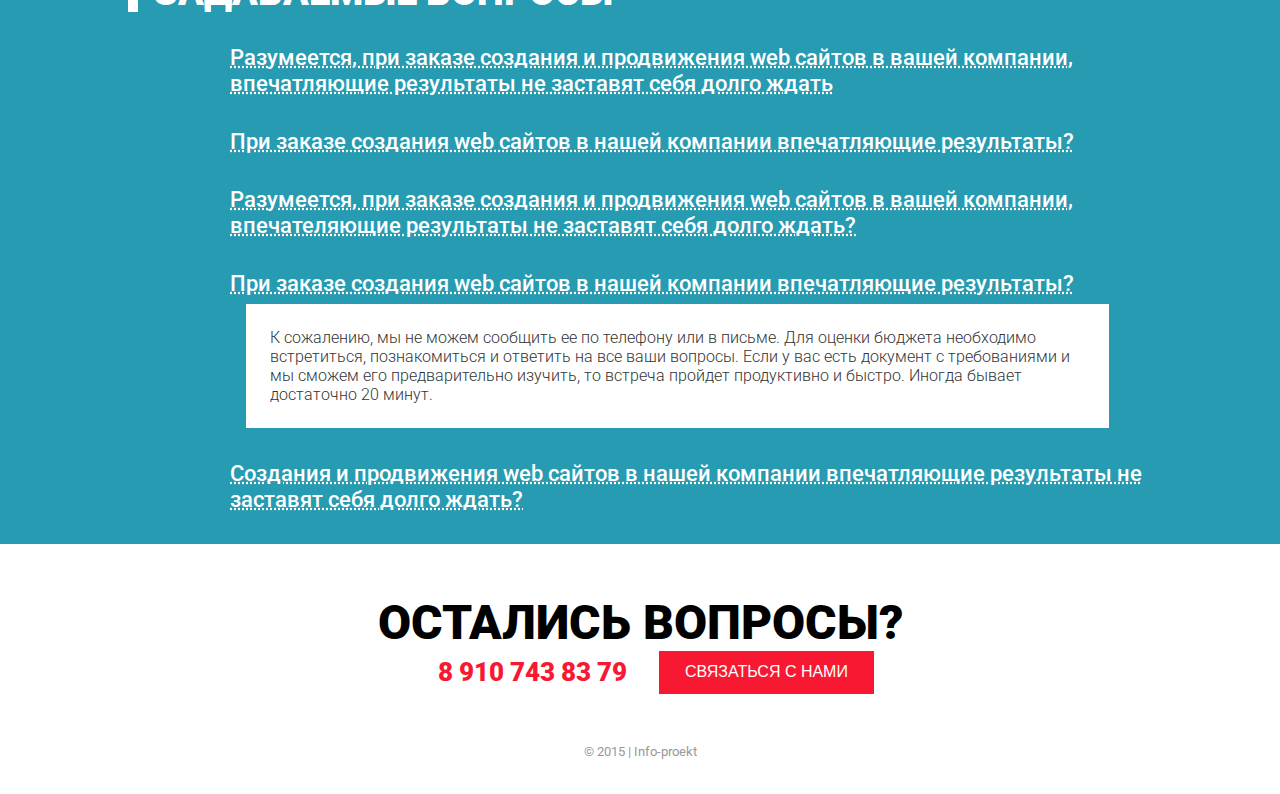
==== commit eabadbc0: "FFFF" ====
--- a/index.html
+++ b/index.html
@@ -494,7 +494,7 @@
             </div>
 
           </div>
-          <div class="tariff-menu-item link-container center  bright-blue-bg">
+          <div class="tariff-menu-item link-container center  ">
             <div class="tariff-item-head">
               <div class="menu menu-vert text-center">
                 <div class="link-container pad-b">
@@ -504,13 +504,13 @@
             </div>
             <div class="tariff-item-body ">
               <div class="menu menu-vert text-center">
-                <span class="xxxl-size white bold">600</span>
-                <span class="text-xxl upper white bold">руб\час</span>
+                <span class="xxxl-size bright-blue bold">600</span>
+                <span class="text-xxl upper  bright-blue bold">руб\час</span>
               </div>
 
             </div>
             <div class="tariff-item-footer ">
-              <button class="button bright-blue xl-size button-m button-white upper">Заказать</button>
+              <button class="button white xl-size button-m button-bright-blue upper">Заказать</button>
             </div>
 
           </div>
@@ -566,14 +566,7 @@
           <tr>
             <td class="bottom-bordered l-size medium tariff-table-pad-medium">Безопасность</td>
             <th class="bottom-left-bordered l-size light" bgcolor="#e7ebec">
-              <!-- <table bgcolor="#FFF" class="tariff-table">
-                <tr>
-                  <th>&nbsp;</th>
-                </tr>
-                <tr>
-                  <th>&nbsp;</th>
-                </tr>
-              </table> -->
+
             </th>
             <th class="bottom-bordered l-size light tariff-table-pad-medium">
 
@@ -660,7 +653,7 @@
     </div>
     <div class="order-list menu menu-vert">
       <div class="order-item menu">
-        <span class="order-text xl-size white light flex text-right  width-xl">Вы оставляете заявку на сайте</span>
+        <span class="order-text xl-size white light flex text-right  width-xl">Вы оставляете заявку на нашем сайте</span>
         <div class="left-circle white-bg"></div>
         <div class="line white-bg line--l"></div>
         <div class="right-circle white-bg"></div>
@@ -741,73 +734,73 @@
           </tr>
           <tr class="prices-bg-blue">
             <td class="left-right-bordered-blue white l-size prices-table-pad-medium"> Перевести сайт (не интернет-магазин) на композитный режим 1С-Битрикс</td>
-            <td class="left-right-bordered-blue white text-m prices-table-pad-medium text-center bold">4</td>
-            <td class="left-right-bordered-blue white text-m prices-table-pad-medium text-center bold">от 400 р</td>
+            <td class="right-bordered-blue white text-m prices-table-pad-medium text-center bold">4</td>
+            <td class="right-bordered-blue white text-m prices-table-pad-medium text-center bold">от 400 р</td>
           </tr>
           <tr class="prices-bg-bright-blue">
             <td class="left-right-bordered-blue white l-size prices-table-pad-medium bold">Удалить вирус на сайте</td>
-            <td class="left-right-bordered-blue white text-m prices-table-pad-medium text-center bold">3</td>
-            <td class="left-right-bordered-blue white text-m prices-table-pad-medium text-center bold">от 60 р</td>
+            <td class="right-bordered-blue white text-m prices-table-pad-medium text-center bold">3</td>
+            <td class="right-bordered-blue white text-m prices-table-pad-medium text-center bold">от 60 р</td>
           </tr>
           <tr class="prices-bg-blue">
             <td class="left-right-bordered-blue white l-size prices-table-pad-medium">Перевести интернет-магазин на композитный режим 1С-Битрикс</td>
-            <td class="left-right-bordered-blue white text-m prices-table-pad-medium text-center bold">10</td>
-            <td class="left-right-bordered-blue white text-m prices-table-pad-medium text-center bold">от 390 р</td>
+            <td class="right-bordered-blue white text-m prices-table-pad-medium text-center bold">10</td>
+            <td class="right-bordered-blue white text-m prices-table-pad-medium text-center bold">от 390 р</td>
           </tr>
           <tr class="prices-bg-bright-blue">
             <td class="left-right-bordered-blue white l-size prices-table-pad-medium bold">Настроить комплексную веб-аналитику сайта</td>
-            <td class="left-right-bordered-blue white text-m prices-table-pad-medium text-center bold"></td>
-            <td class="left-right-bordered-blue white text-m prices-table-pad-medium text-center bold"></td>
+            <td class="right-bordered-blue white text-m prices-table-pad-medium text-center bold"></td>
+            <td class="right-bordered-blue white text-m prices-table-pad-medium text-center bold"></td>
           </tr>
           <tr class="prices-bg-bright-blue dotted white">
             <td class="left-right-bordered-blue white l-size prices-table-pad-small">Установка счетчиков Яндекс Метрика и Гугл аналитикс</td>
-            <td class="left-right-bordered-blue white text-m prices-table-pad-medium text-center bold">6</td>
-            <td class="left-right-bordered-blue white text-m prices-table-pad-medium text-center bold">от 1300 р</td>
+            <td class="right-bordered-blue white text-m prices-table-pad-medium text-center bold">6</td>
+            <td class="right-bordered-blue white text-m prices-table-pad-medium text-center bold">от 1300 р</td>
           </tr>
           <tr class="prices-bg-bright-blue dotted white">
             <td class="left-right-bordered-blue white l-size prices-table-pad-small">Настройка составных целей в Яндекс Метрике</td>
-            <td class="left-right-bordered-blue white text-m prices-table-pad-medium text-center bold">до 5</td>
-            <td class="left-right-bordered-blue white text-m prices-table-pad-medium text-center bold">от 2600 р</td>
+            <td class="right-bordered-blue white text-m prices-table-pad-medium text-center bold">до 5</td>
+            <td class="right-bordered-blue white text-m prices-table-pad-medium text-center bold">от 2600 р</td>
           </tr>
           <tr class="prices-bg-bright-blue dotted white">
             <td class="left-right-bordered-blue white l-size prices-table-pad-small ">Настройка целей электронной коммерции в Гугл Аналитикс</td>
-            <td class="left-right-bordered-blue white text-m prices-table-pad-medium text-center bold">до 5</td>
-            <td class="left-right-bordered-blue white text-m prices-table-pad-medium text-center bold">от 3900 р</td>
+            <td class="right-bordered-blue white text-m prices-table-pad-medium text-center bold">до 5</td>
+            <td class="right-bordered-blue white text-m prices-table-pad-medium text-center bold">от 3900 р</td>
           </tr>
           <tr class="prices-bg-blue">
             <td class="left-right-bordered-blue white l-size prices-table-pad-medium">Разместить скрипт онлайн консультанта, обратного звонка, счетчиков посещаемости</td>
-            <td class="left-right-bordered-blue white text-m prices-table-pad-medium text-center bold">0,3</td>
-            <td class="left-right-bordered-blue white text-m prices-table-pad-medium text-center bold">от 3900 р</td>
+            <td class="right-bordered-blue white text-m prices-table-pad-medium text-center bold">0,3</td>
+            <td class="right-bordered-blue white text-m prices-table-pad-medium text-center bold">от 3900 р</td>
           </tr>
           <tr class="prices-bg-bright-blue">
             <td class="left-right-bordered-blue white l-size prices-table-pad-medium bold">Создать простой новостной раздел</td>
-            <td class="left-right-bordered-blue white text-m prices-table-pad-medium text-center bold">1</td>
-            <td class="left-right-bordered-blue white text-m prices-table-pad-medium text-center bold">от 4200 р</td>
+            <td class="right-bordered-blue white text-m prices-table-pad-medium text-center bold">1</td>
+            <td class="right-bordered-blue white text-m prices-table-pad-medium text-center bold">от 4200 р</td>
           </tr>
           <tr class="prices-bg-blue">
             <td class="left-right-bordered-blue white l-size prices-table-pad-medium">Настроить выгрузку товаров в Яндекс.Маркет, выгружать скидки</td>
-            <td class="left-right-bordered-blue white text-m prices-table-pad-medium text-center bold">5</td>
-            <td class="left-right-bordered-blue white text-m prices-table-pad-medium text-center bold">от 6500 р</td>
+            <td class="right-bordered-blue white text-m prices-table-pad-medium text-center bold">5</td>
+            <td class="right-bordered-blue white text-m prices-table-pad-medium text-center bold">от 6500 р</td>
           </tr>
           <tr class="prices-bg-bright-blue">
             <td class="left-right-bordered-blue white l-size prices-table-pad-medium bold">Добавить на сайт ленту новостей или статей в индивидуальном дизайне</td>
-            <td class="left-right-bordered-blue white text-m prices-table-pad-medium text-center bold">3</td>
-            <td class="left-right-bordered-blue white text-m prices-table-pad-medium text-center bold">от 7800 р</td>
+            <td class="right-bordered-blue white text-m prices-table-pad-medium text-center bold">3</td>
+            <td class="right-bordered-blue white text-m prices-table-pad-medium text-center bold">от 7800 р</td>
           </tr>
           <tr class="prices-bg-blue">
             <td class="left-right-bordered-blue white l-size prices-table-pad-medium">Перенос сайта на другой хостинг</td>
-            <td class="left-right-bordered-blue white text-m prices-table-pad-medium text-center bold">2</td>
-            <td class="left-right-bordered-blue white text-m prices-table-pad-medium text-center bold">от 10400 р</td>
+            <td class="right-bordered-blue white text-m prices-table-pad-medium text-center bold">2</td>
+            <td class="right-bordered-blue white text-m prices-table-pad-medium text-center bold">от 10400 р</td>
           </tr>
           <tr class="prices-bg-bright-blue">
             <td class="left-right-bordered-blue white l-size prices-table-pad-medium bold">Создать несложный каталог товаров на сайте</td>
-            <td class="left-right-bordered-blue white text-m prices-table-pad-medium text-center bold">10</td>
-            <td class="left-right-bordered-blue white text-m prices-table-pad-medium text-center bold">от 13000 р</td>
+            <td class="right-bordered-blue white text-m prices-table-pad-medium text-center bold">10</td>
+            <td class="right-bordered-blue white text-m prices-table-pad-medium text-center bold">от 13000 р</td>
           </tr>
           <tr class="prices-bg-blue">
             <td class="left-right-bordered-blue white l-size prices-table-pad-medium">Настройка человеко-понятных адресов на сайте</td>
-            <td class="left-right-bordered-blue white text-m prices-table-pad-medium text-center bold">8</td>
-            <td class="left-right-bordered-blue white text-m prices-table-pad-medium text-center bold">от 13000 р</td>
+            <td class="right-bordered-blue white text-m prices-table-pad-medium text-center bold">8</td>
+            <td class="right-bordered-blue white text-m prices-table-pad-medium text-center bold">от 13000 р</td>
           </tr>
 
         </table>
--- a/css/style.css
+++ b/css/style.css
@@ -57,7 +57,7 @@
 }
 
 .red {
-  color: red;
+  color: #f91831;
 }
 
 .light-red {
@@ -197,6 +197,10 @@
 
 .width-xl {
   max-width: 450px;
+}
+
+.width-xl-static {
+  width: 450px;
 }
 
 .width-xxl {
@@ -272,7 +276,7 @@
 }
 
 .line--l {
-  height: 300px;
+  height: 400px;
 }
 
 .circle {
@@ -408,12 +412,18 @@
 }
 
 .button-red {
-  background: red;
+  background: #f91831;
   color: white;
   font-weight: 300;
   text-transform: uppercase;
 }
 
+.button-red:hover {
+  background: white;
+  border: 1px solid #A61424;
+  color: #FC1A33;
+}
+
 .button-white {
   background: white;
 }
@@ -423,7 +433,7 @@
 }
 
 .button-round {
-  border-radius: 25%;
+  border-radius: 20px;
 }
 
 .button-xl {
@@ -431,8 +441,7 @@
 }
 
 .button-xl-horizontal {
-  line-height: 5;
-  padding: 0 3rem;
+  padding: 0.7rem 2rem;
 }
 
 .button-l {
@@ -547,7 +556,9 @@
 
 .font-icon-standart {
   border-radius: 100%;
-  padding: 1.2rem;
+  width: 50px;
+  height: 50px;
+  padding: 1.1rem;
 }
 
 .font-icon-green {
@@ -665,6 +676,20 @@
   border-radius: 5%;
   height: 300px;
   width: 30%;
+}
+
+.tariff-menu-item:hover {
+  background: #1fbaeb;
+  cursor: pointer;
+}
+
+.tariff-menu-item:hover .tariff-item-body span {
+  color: white;
+}
+
+.tariff-menu-item:hover button {
+  background: white;
+  color: #1fbaeb;
 }
 
 .tariff-item-head {
@@ -935,6 +960,10 @@
   border-right: 3px solid #274b96;
 }
 
+.right-bordered-blue {
+  border-right: 3px solid #274b96;
+}
+
 .left-right-bordered-blue {
   border-left: 3px solid #274b96;
   border-right: 3px solid #274b96;
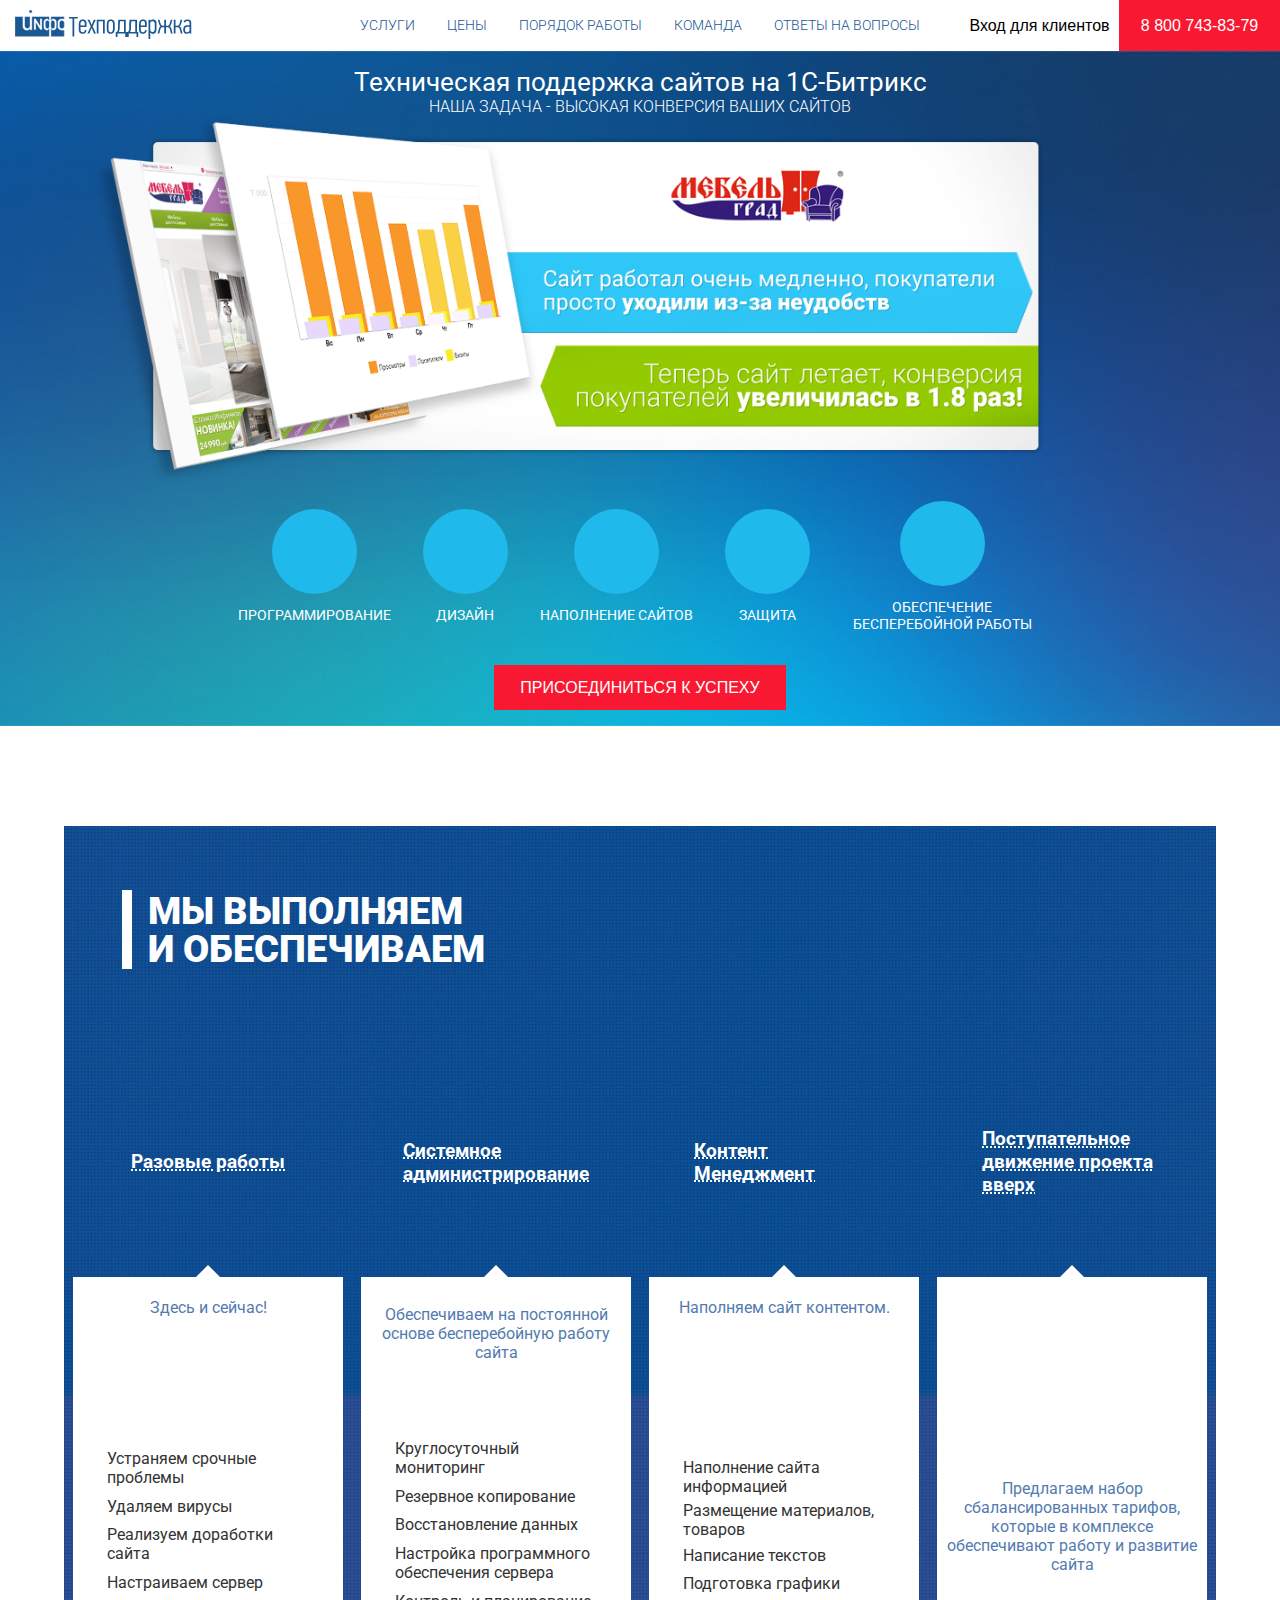
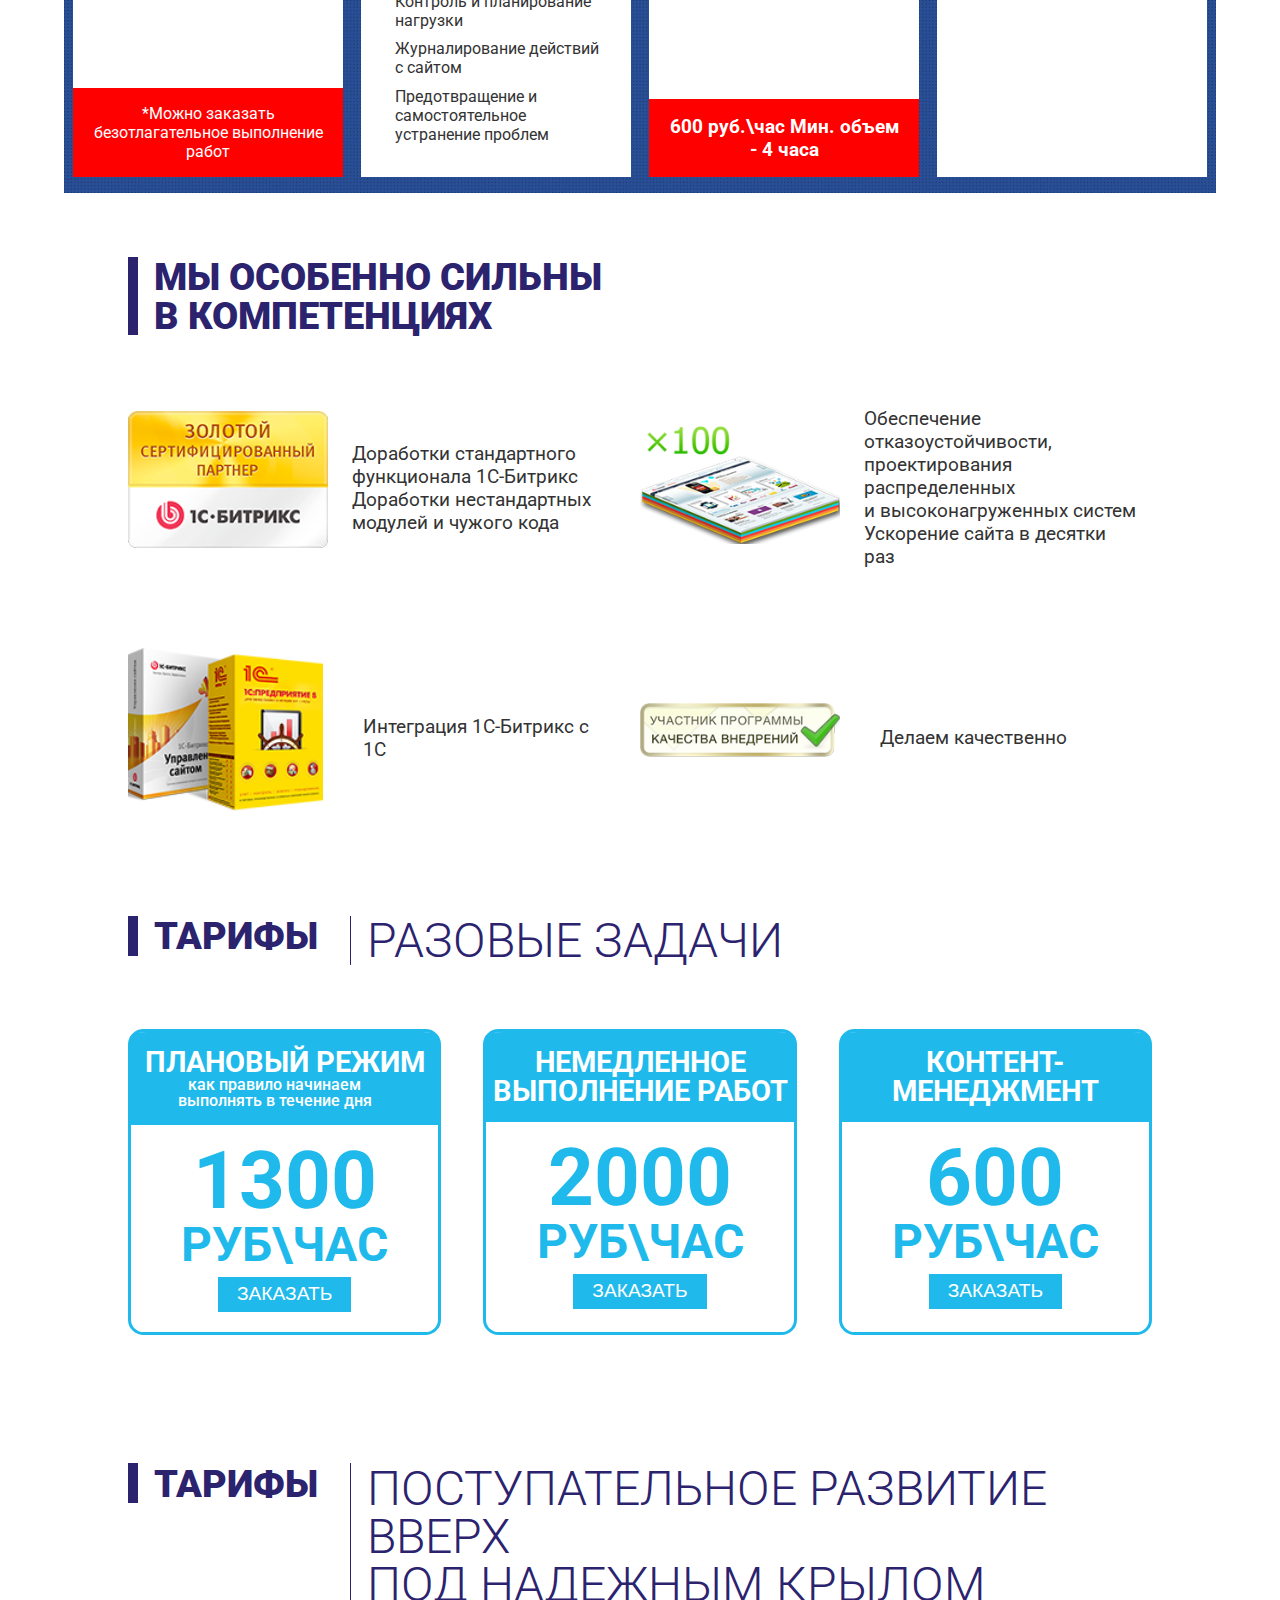
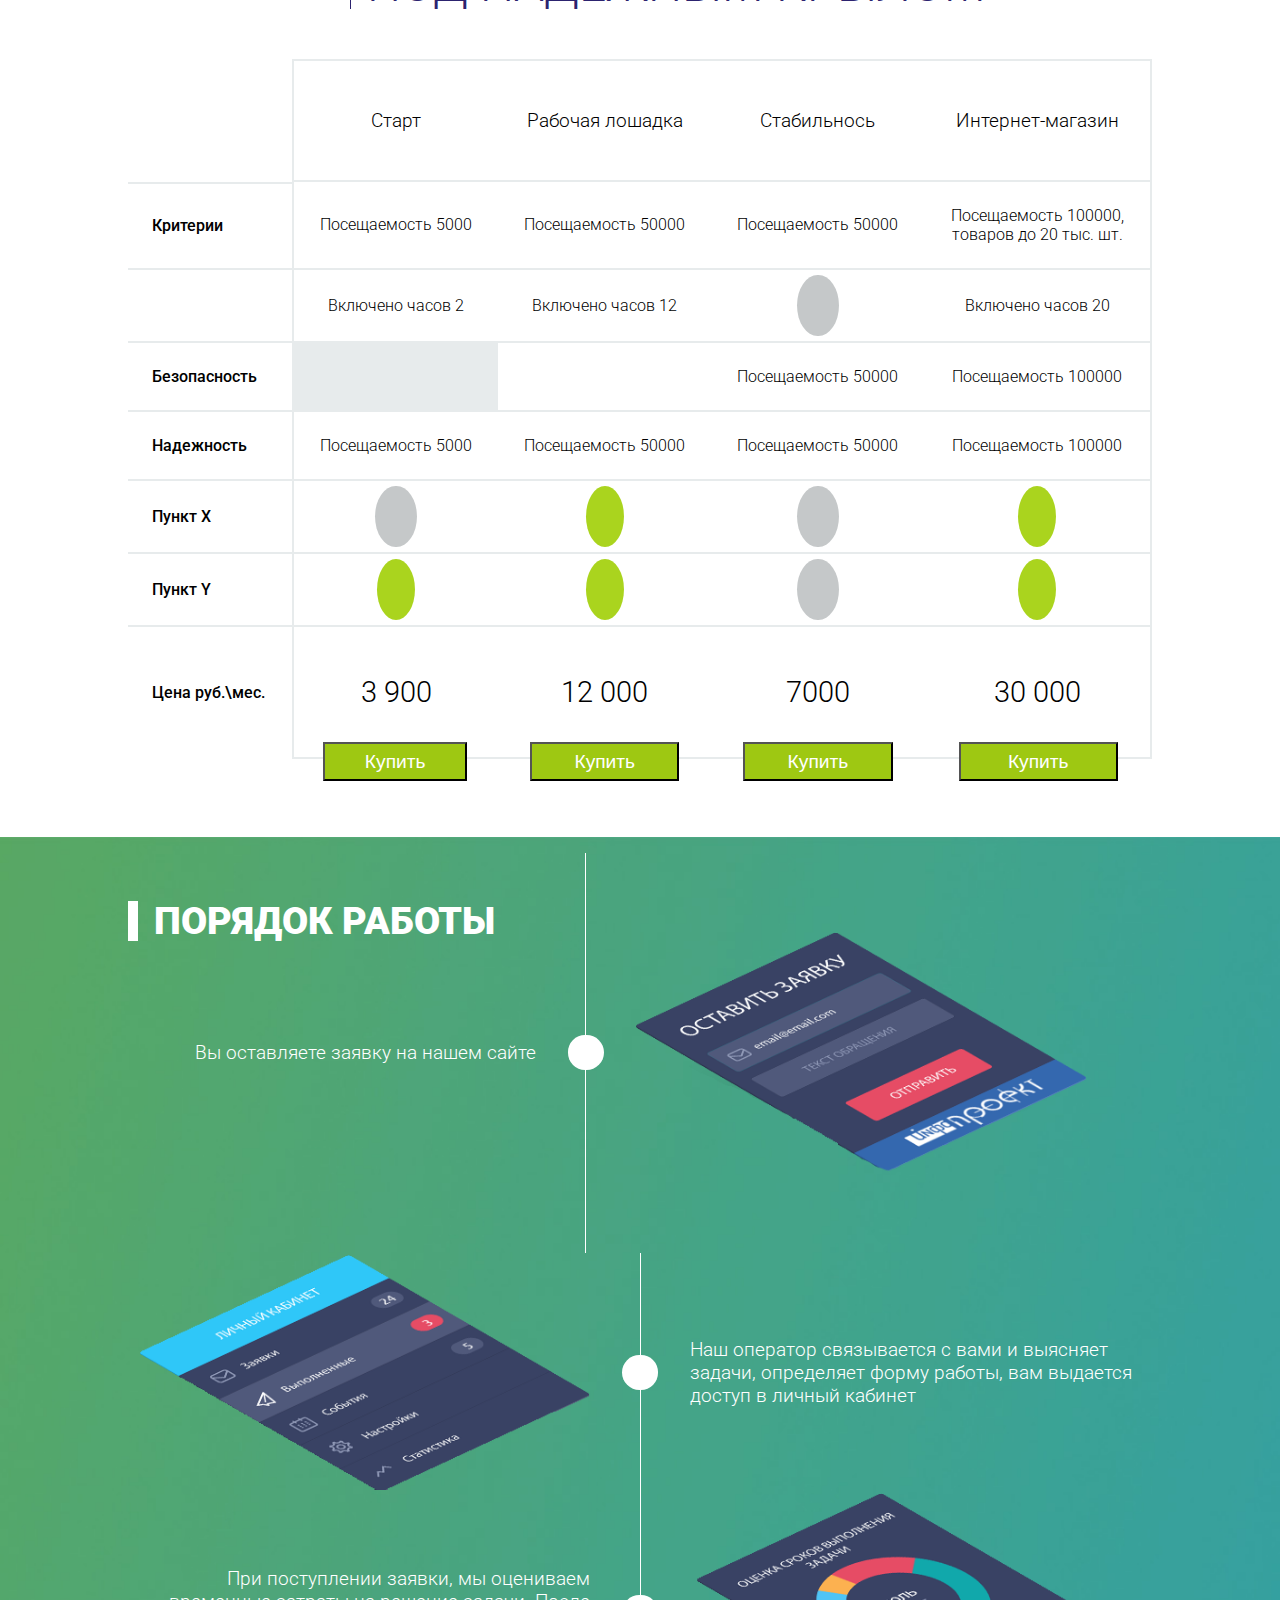
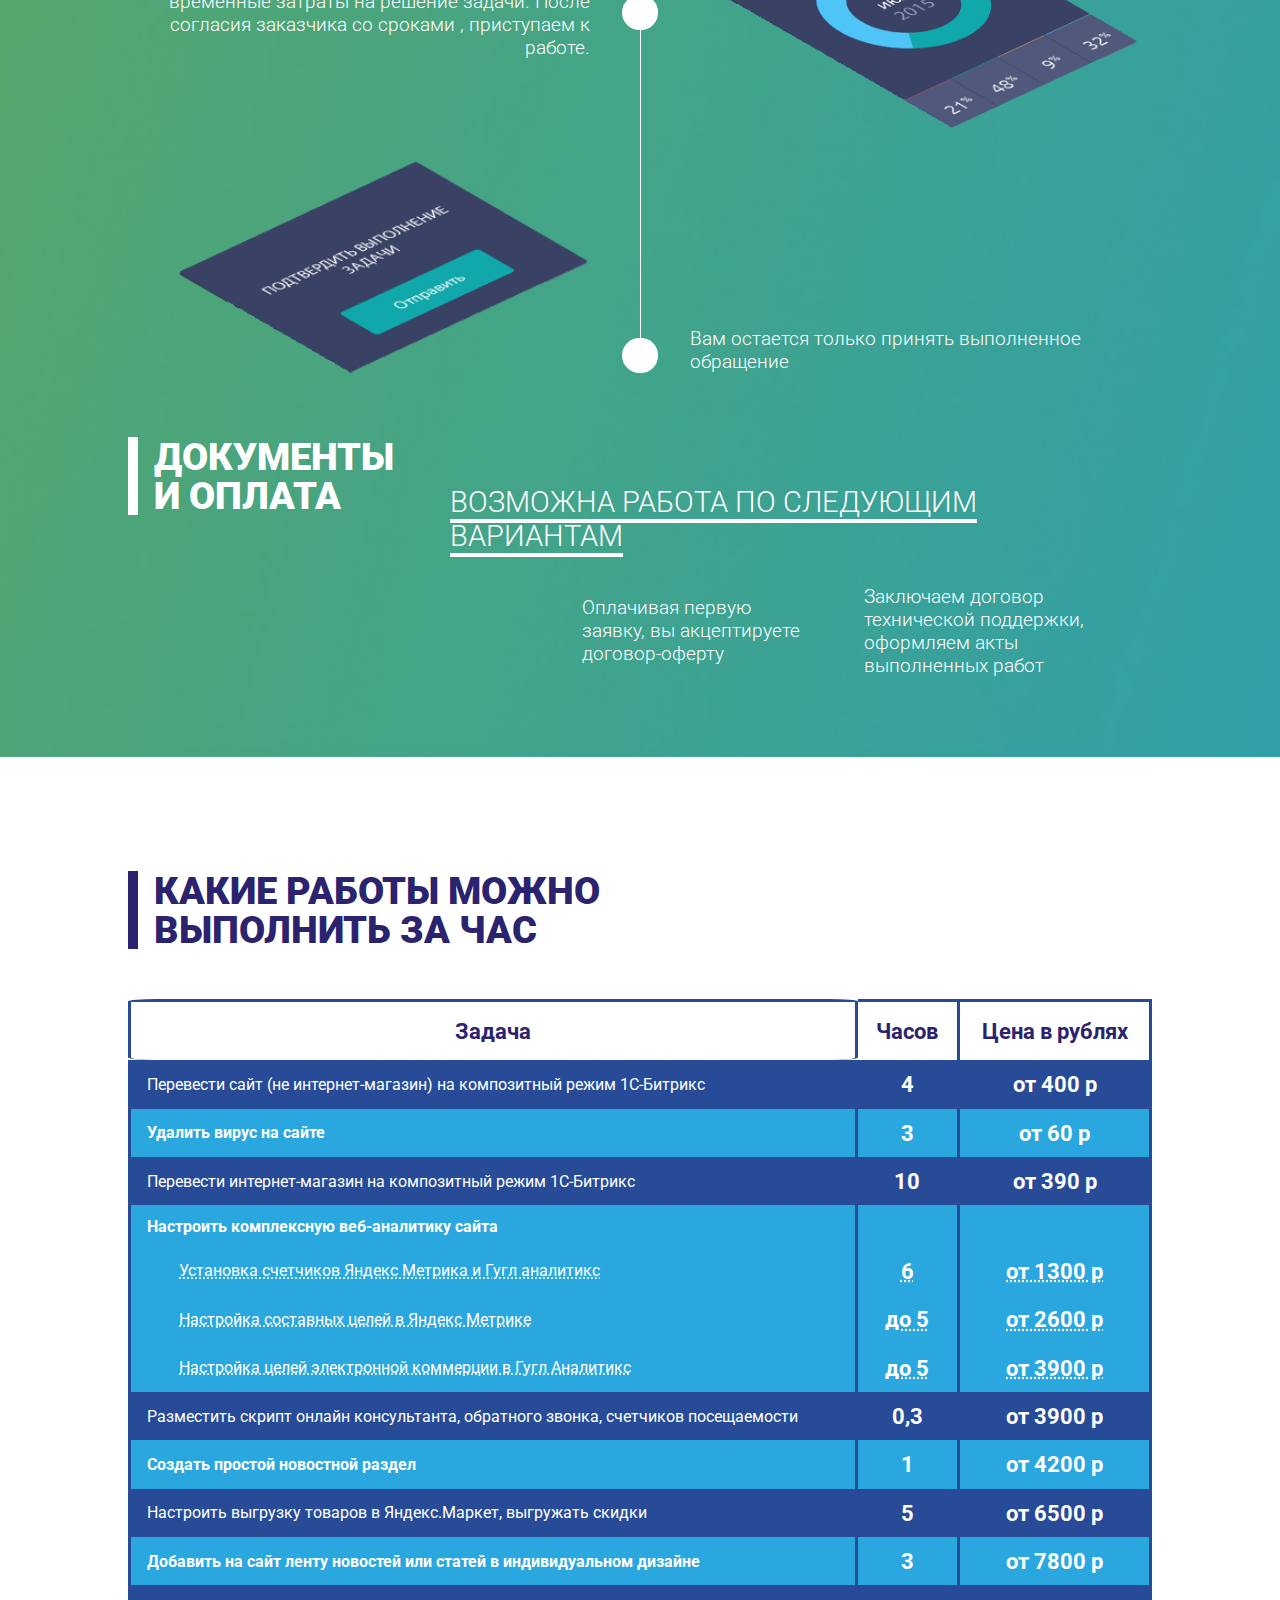
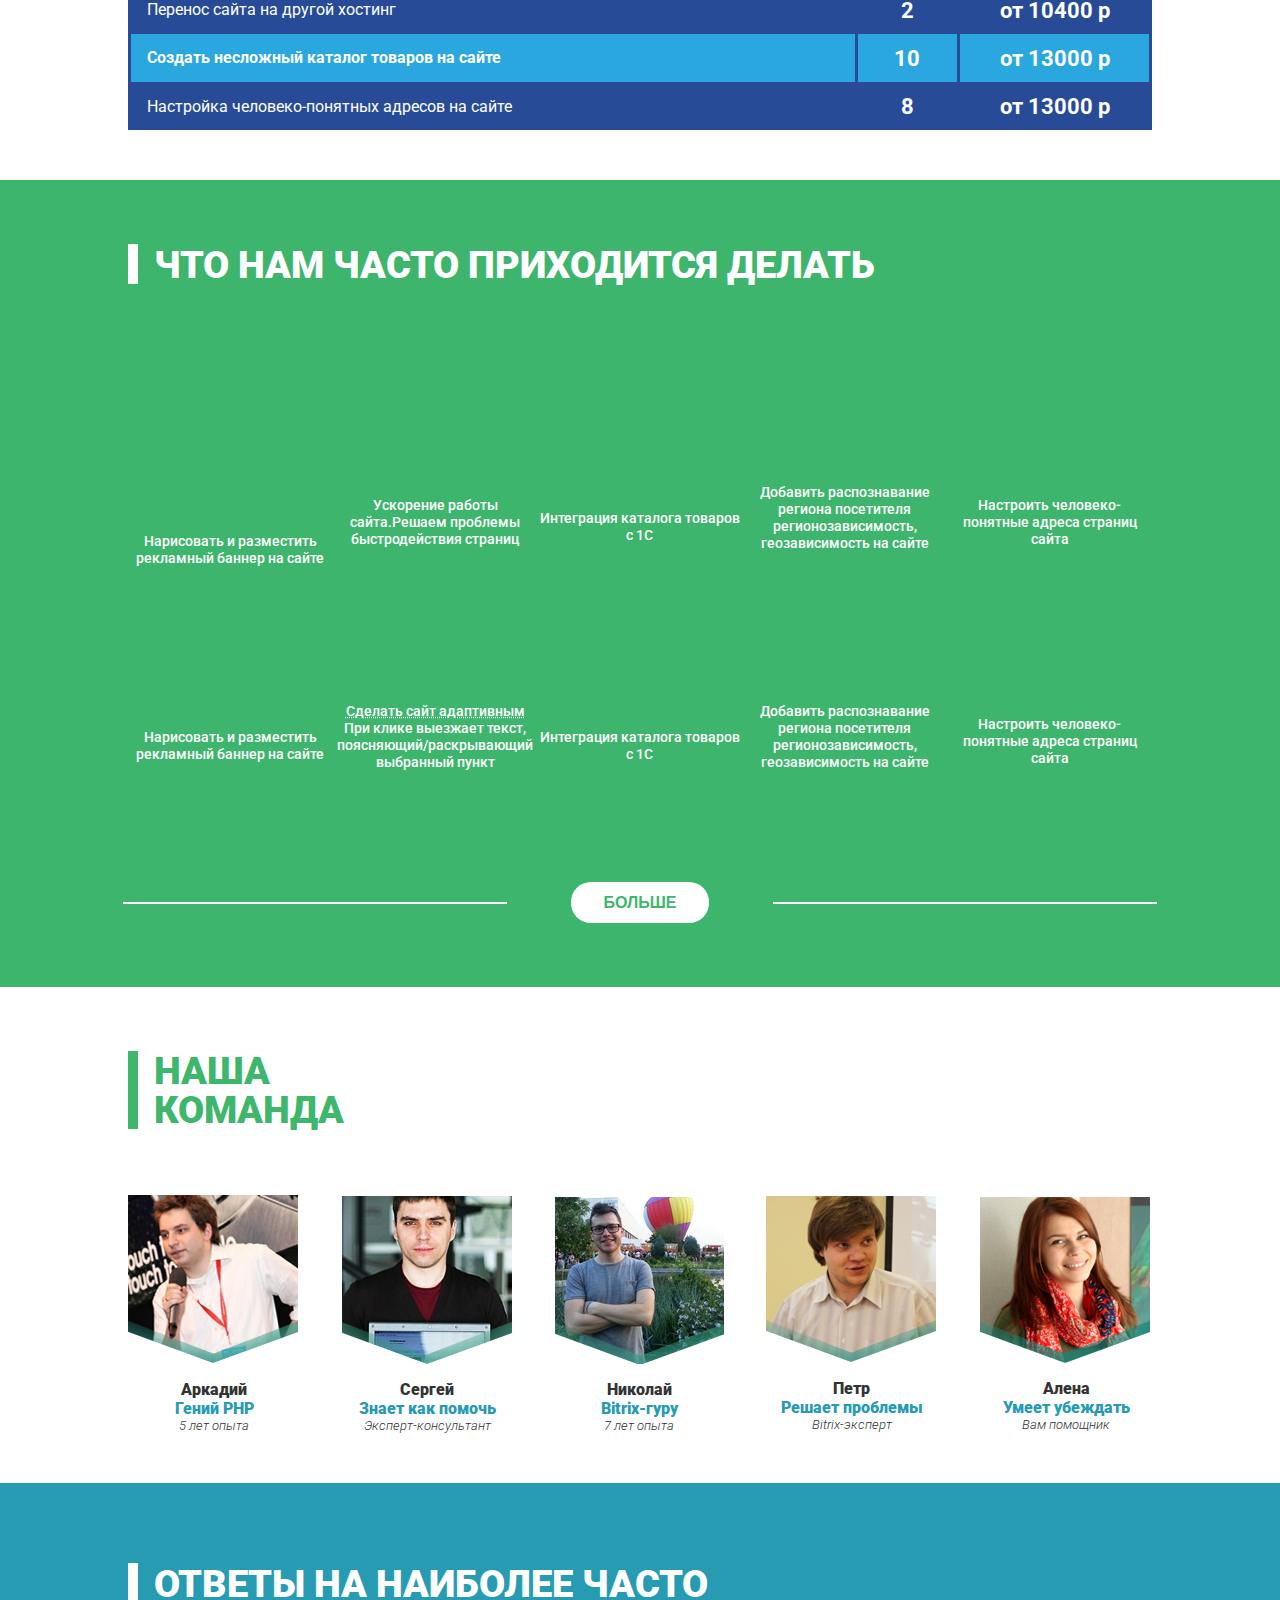
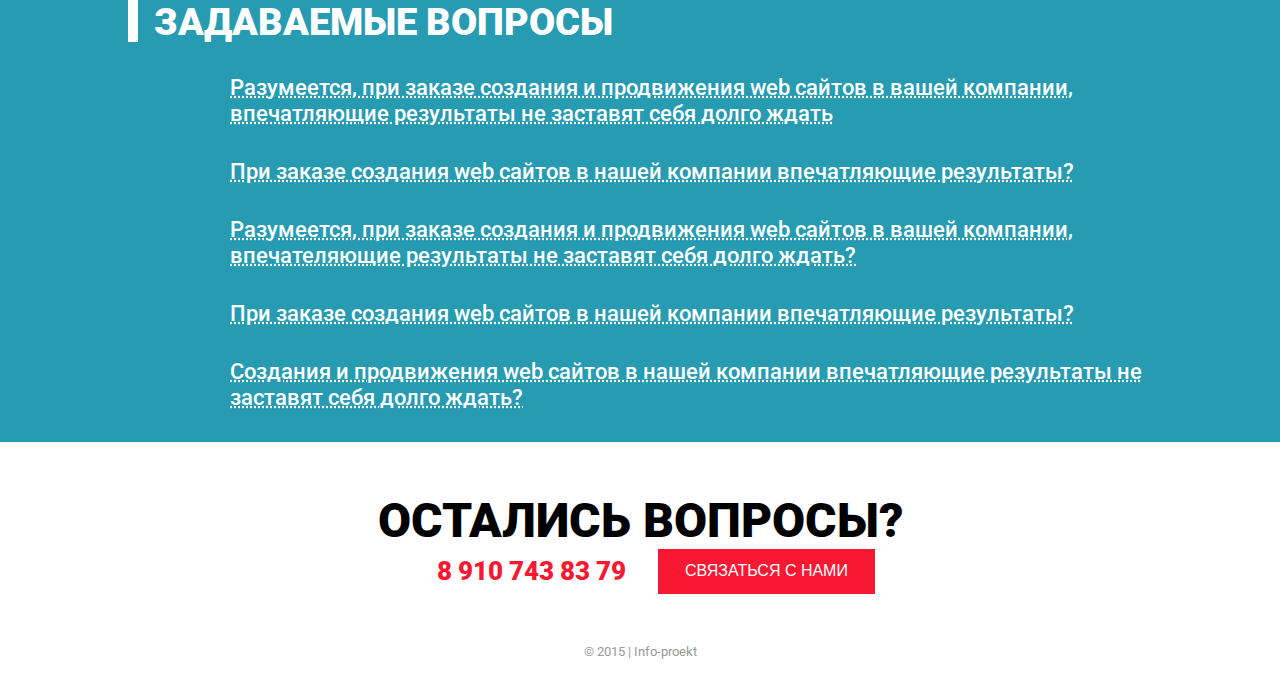
==== commit 0b2b6e61: "corrections applied" ====
--- a/index.html
+++ b/index.html
@@ -617,28 +617,41 @@
               <th class="button-container bottom-left-bordered l-size light tariff-table-pad-large">
                 <div class="link-container">
                   <span class="xxl-size tariff-count">3 900</span>
-                  <button class="tariff-button light-green-bg white xl-size button-l">Купить</button>
                 </div>
               </th>
               <th class="button-container bottom-bordered l-size light tariff-table-pad-large">
                 <div class="link-container">
                   <span class="xxl-size tariff-count">12 000</span>
-                  <button class="tariff-button light-green-bg white xl-size button-l">Купить</button>
                 </div>
               </th>
               <th class="button-container bottom-bordered l-size light tariff-table-pad-large">
                 <div class="link-container">
                   <span class="xxl-size tariff-count">7000</span>
-                  <button class="tariff-button light-green-bg white xl-size button-l">Купить</button>
                 </div>
               </th>
               <th class="button-container bottom-right-bordered l-size light tariff-table-pad-large">
                 <div class="link-container">
                   <span class="xxl-size tariff-count">30 000</span>
-                  <button class="tariff-button light-green-bg white xl-size button-l">Купить</button>
                 </div>
               </th>
             </tr>
+          <tr>
+            <th></th>
+            <th class="pos-r">
+              <button class="tariff-button light-green-bg white xl-size button-l">Купить</button>
+            </th>
+            <th class="pos-r">
+              <button class="tariff-button light-green-bg white xl-size button-l">Купить</button>
+            </th>
+            <th class="pos-r">
+              <button class="tariff-button light-green-bg white xl-size button-l">Купить</button>
+            </th>
+            <th class="pos-r">
+              <br>
+              <br>
+              <button class="tariff-button light-green-bg white xl-size button-l">Купить</button>
+            </th>
+          </tr>
 
         </table>
       </div>
@@ -963,50 +976,66 @@
       </div>
       <div class="question-container menu menu-vert ">
         <div class="container">
-          <div class="link-menu question-item link-container ">
-            <div class="menu menu-st">
+          <div class=" question-item link-container ">
+            <div class="question-header">
               <i class="fas fa-play white text-l icon-pad-l"></i>
               <span class="m-size dotted white medium">Разумеется, при заказе создания и продвижения web сайтов в вашей компании, впечатляющие результаты не заставят
                 себя долго ждать
               </span>
-
-            </div>
-          </div>
-          <div class="link-menu question-item link-container menu-center">
-            <div class="menu menu-st">
+            </div>
+            <div class="question-answer text-container display">
+              <span class="text-s grey light text-content">К сожалению, мы не можем сообщить ее по телефону или в письме. Для оценки бюджета необходимо встретиться, познакомиться
+                и ответить на все ваши вопросы. Если у вас есть документ с требованиями и мы сможем его предварительно изучить,
+                то встреча пройдет продуктивно и быстро. Иногда бывает достаточно 20 минут.</span>
+            </div>
+          </div>
+          <div class="question-item link-container menu-center">
+            <div class="question-header">
               <i class="fas fa-play white text-l icon-pad-l"></i>
               <span class="m-size dotted white medium">При заказе создания web сайтов в нашей компании впечатляющие результаты?
               </span>
-
-            </div>
-          </div>
-          <div class="link-menu question-item link-container">
-            <div class="menu menu-st">
+            </div>
+            <div class="question-answer text-container display">
+              <span class="text-s grey light text-content">К сожалению, мы не можем сообщить ее по телефону или в письме. Для оценки бюджета необходимо встретиться, познакомиться
+                и ответить на все ваши вопросы. Если у вас есть документ с требованиями и мы сможем его предварительно изучить,
+                то встреча пройдет продуктивно и быстро. Иногда бывает достаточно 20 минут.</span>
+            </div>
+          </div>
+          <div class="question-item link-container">
+            <div class="question-header">
               <i class="fas fa-play white text-l icon-pad-l"></i>
               <span class="m-size dotted white medium">Разумеется, при заказе создания и продвижения web сайтов в вашей компании, впечателяющие результаты не заставят
                 себя долго ждать?
               </span>
-
-            </div>
-          </div>
-          <div class="link-menu question-item link-container ">
-            <div class="menu menu-st">
+            </div>
+            <div class="question-answer text-container display">
+              <span class="text-s grey light text-content">К сожалению, мы не можем сообщить ее по телефону или в письме. Для оценки бюджета необходимо встретиться, познакомиться
+                и ответить на все ваши вопросы. Если у вас есть документ с требованиями и мы сможем его предварительно изучить,
+                то встреча пройдет продуктивно и быстро. Иногда бывает достаточно 20 минут.</span>
+            </div>
+          </div>
+          <div class="question-item link-container ">
+            <div class="question-header">
               <i class="fas fa-play white text-l icon-pad-l"></i>
               <span class="m-size dotted  white medium">При заказе создания web сайтов в нашей компании впечатляющие результаты?
               </span>
             </div>
-            <div class="question-answer text-container">
+            <div class="question-answer text-container display">
               <span class="text-s grey light text-content">К сожалению, мы не можем сообщить ее по телефону или в письме. Для оценки бюджета необходимо встретиться, познакомиться
                 и ответить на все ваши вопросы. Если у вас есть документ с требованиями и мы сможем его предварительно изучить,
                 то встреча пройдет продуктивно и быстро. Иногда бывает достаточно 20 минут.</span>
             </div>
           </div>
-          <div class="link-menu question-item link-container ">
-            <div class="menu menu-st">
+          <div class=" question-item link-container ">
+            <div class="question-header">
               <i class="fas fa-play white text-l icon-pad-l"></i>
               <span class="m-size dotted white medium">Создания и продвижения web сайтов в нашей компании впечатляющие результаты не заставят себя долго ждать?
               </span>
-
+            </div>
+            <div class="question-answer text-container display">
+              <span class="text-s grey light text-content">К сожалению, мы не можем сообщить ее по телефону или в письме. Для оценки бюджета необходимо встретиться, познакомиться
+                и ответить на все ваши вопросы. Если у вас есть документ с требованиями и мы сможем его предварительно изучить,
+                то встреча пройдет продуктивно и быстро. Иногда бывает достаточно 20 минут.</span>
             </div>
           </div>
         </div>
--- a/css/style.css
+++ b/css/style.css
@@ -20,6 +20,14 @@
   margin: 0 5%;
 }
 
+.pos-r {
+  position: relative;
+}
+
+.display {
+  display: none;
+}
+
 .white {
   color: white;
 }
@@ -412,6 +420,7 @@
 }
 
 .button-red {
+  border: 1px solid #f91831;
   background: #f91831;
   color: white;
   font-weight: 300;
@@ -714,9 +723,14 @@
 
 .tariff-button {
   position: absolute;
-  top: 60%;
-  left: 28%;
-  margin: 2rem 0 0 0;
+  bottom: 20%;
+  left: 15%;
+  width: 70%;
+  cursor: pointer;
+}
+
+.tariff-button:hover {
+  background: #6e9822;
 }
 
 .page__tariff-main {}
@@ -1081,6 +1095,12 @@
   margin: 2rem 0;
 }
 
+.question-header {
+  display: flex;
+  align-items: center;
+  cursor: pointer;
+}
+
 .question-answer {
   margin: 0.5rem 0 0 2rem;
   width: 86%;
--- a/css/media.css
+++ b/css/media.css
@@ -1,3 +1,9 @@
+@media screen and (max-width:1280px) {
+  .tarriff-button {
+    left: 0;
+  }
+}
+
 @media screen and (max-width: 1024px) {
   .customs-item {
     min-width: 15rem;
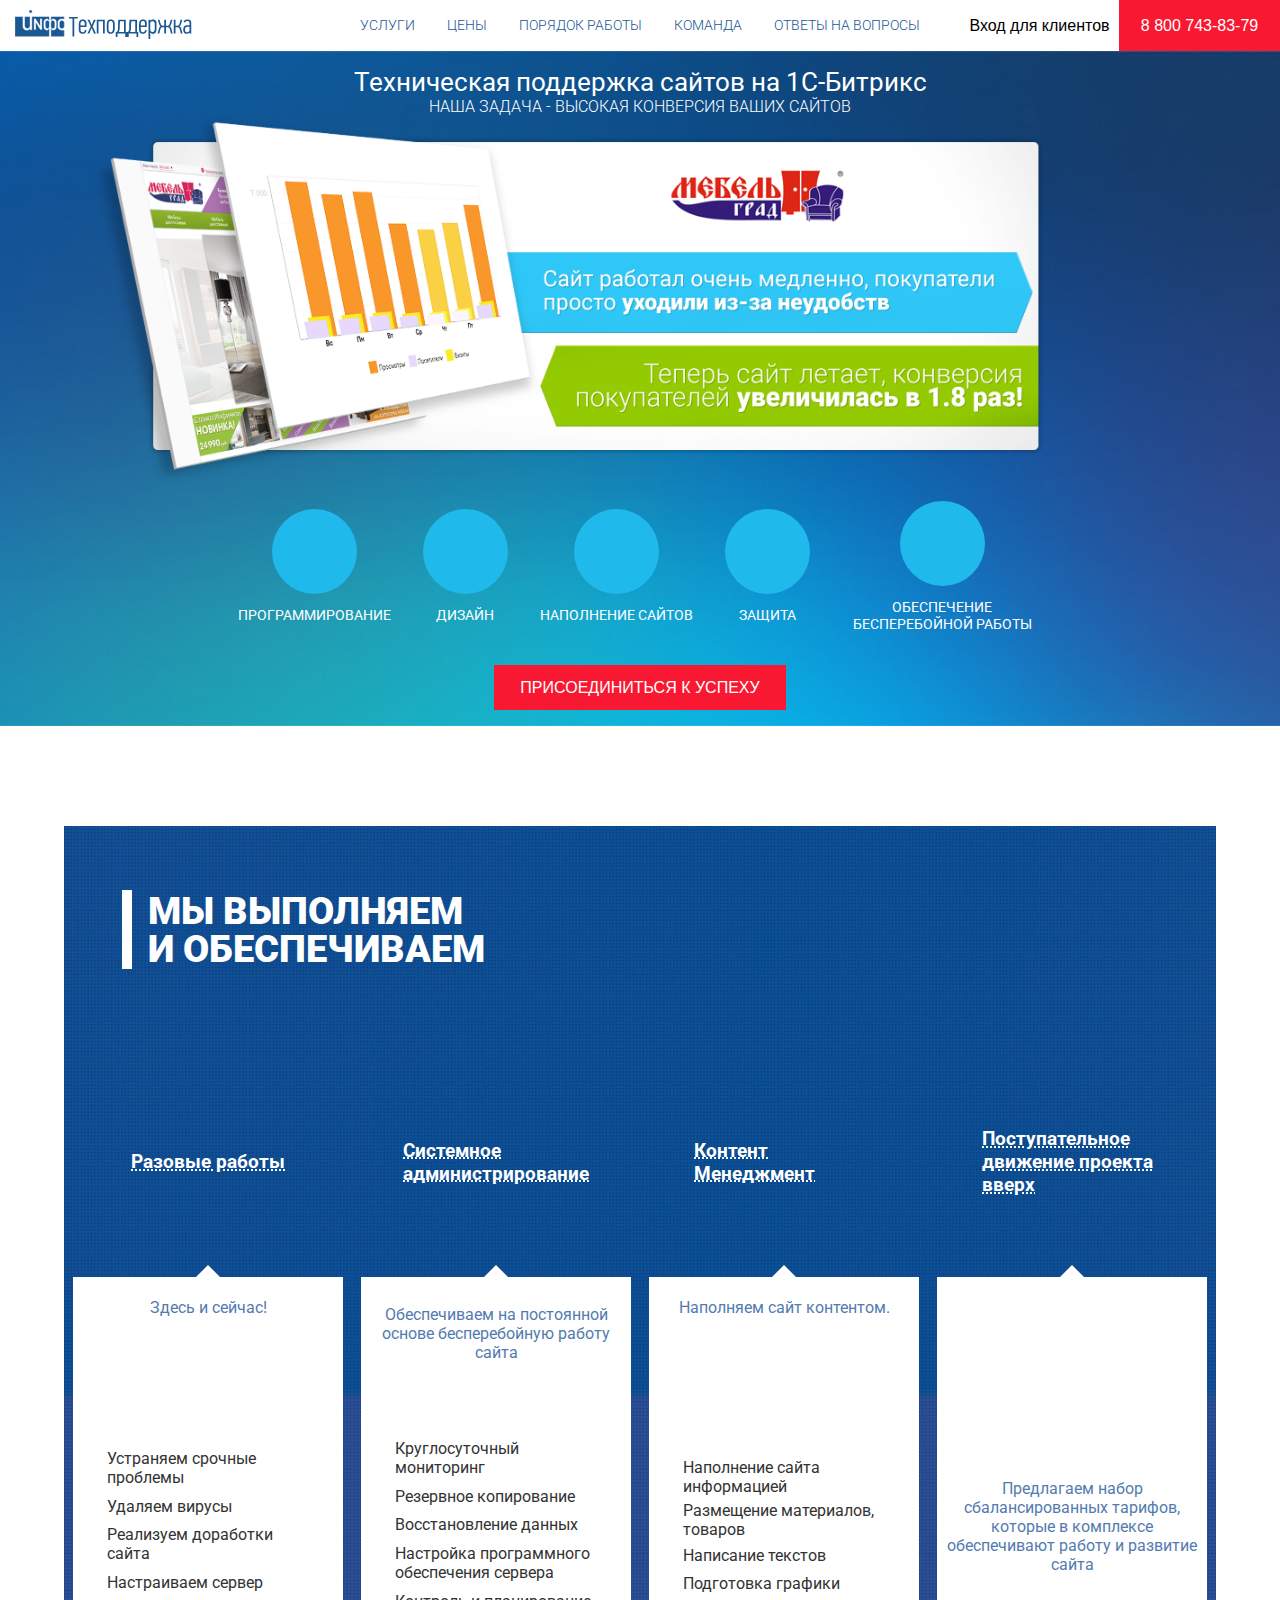
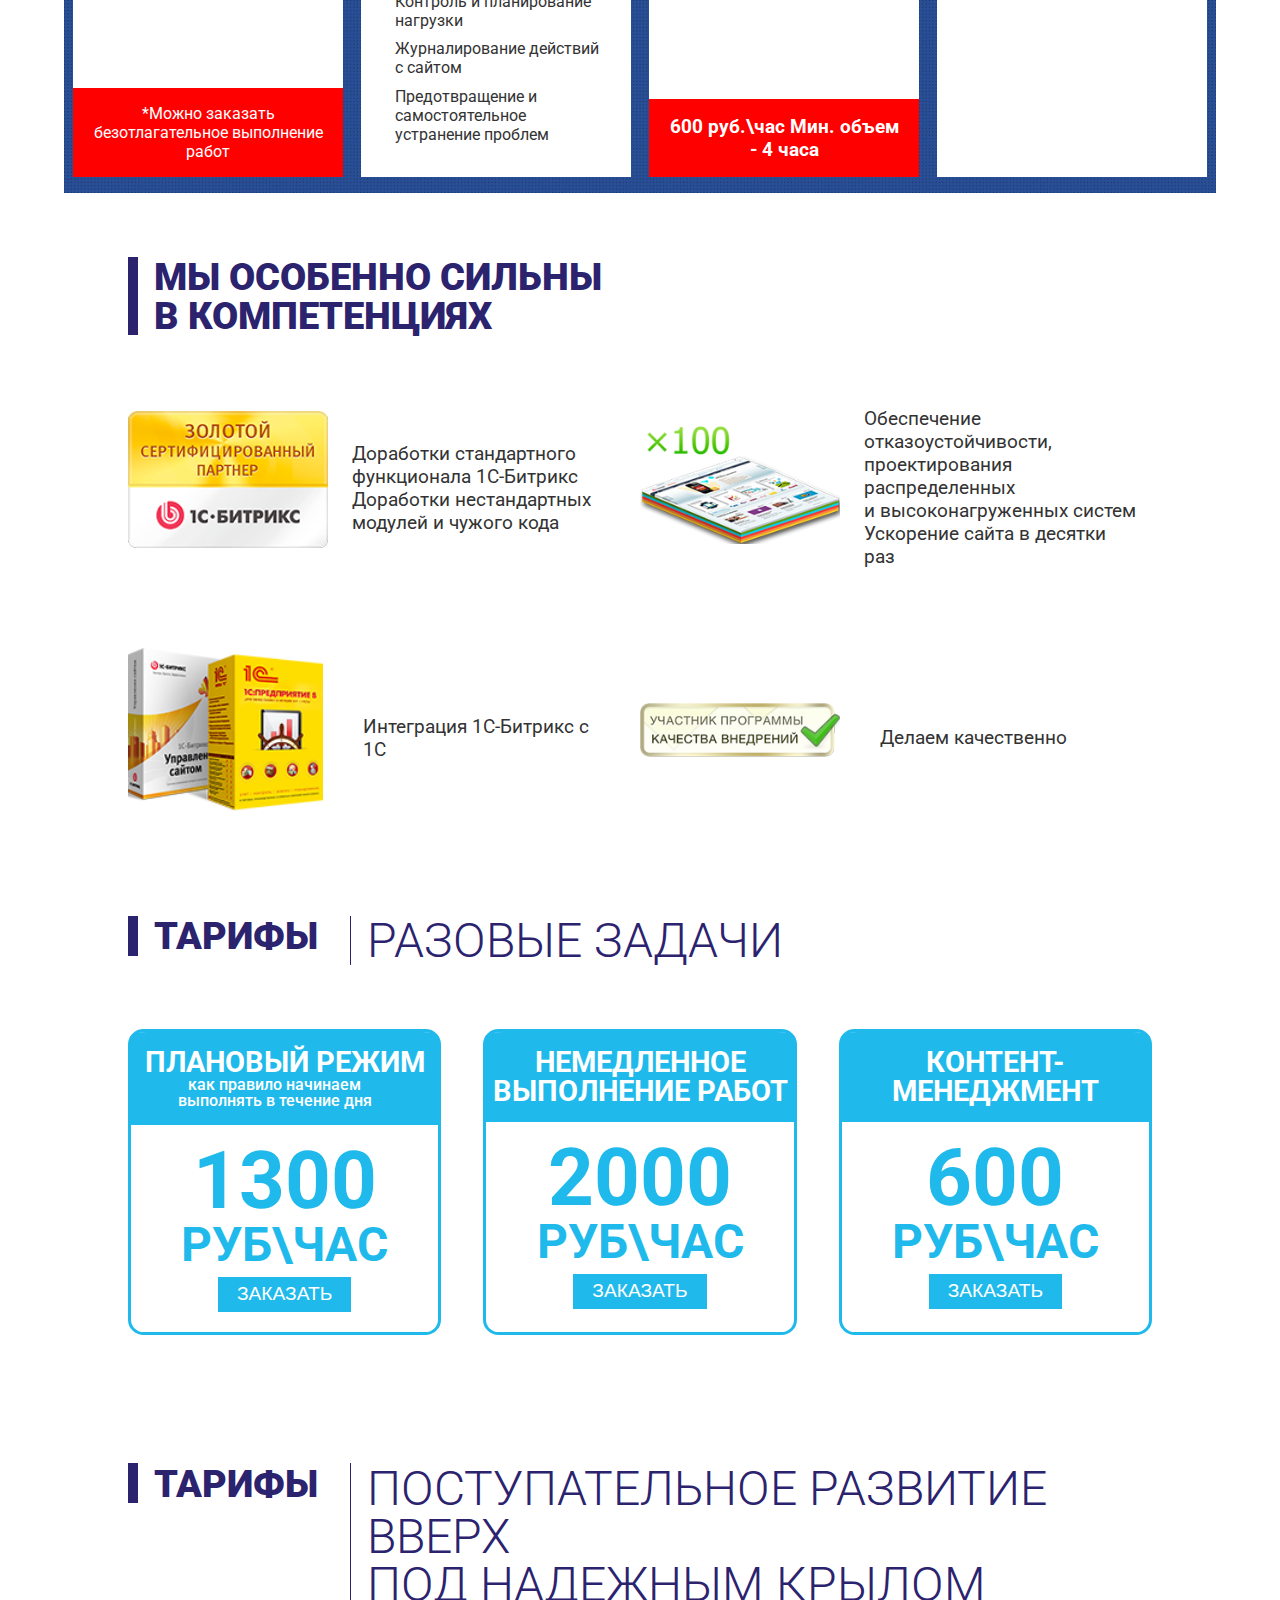
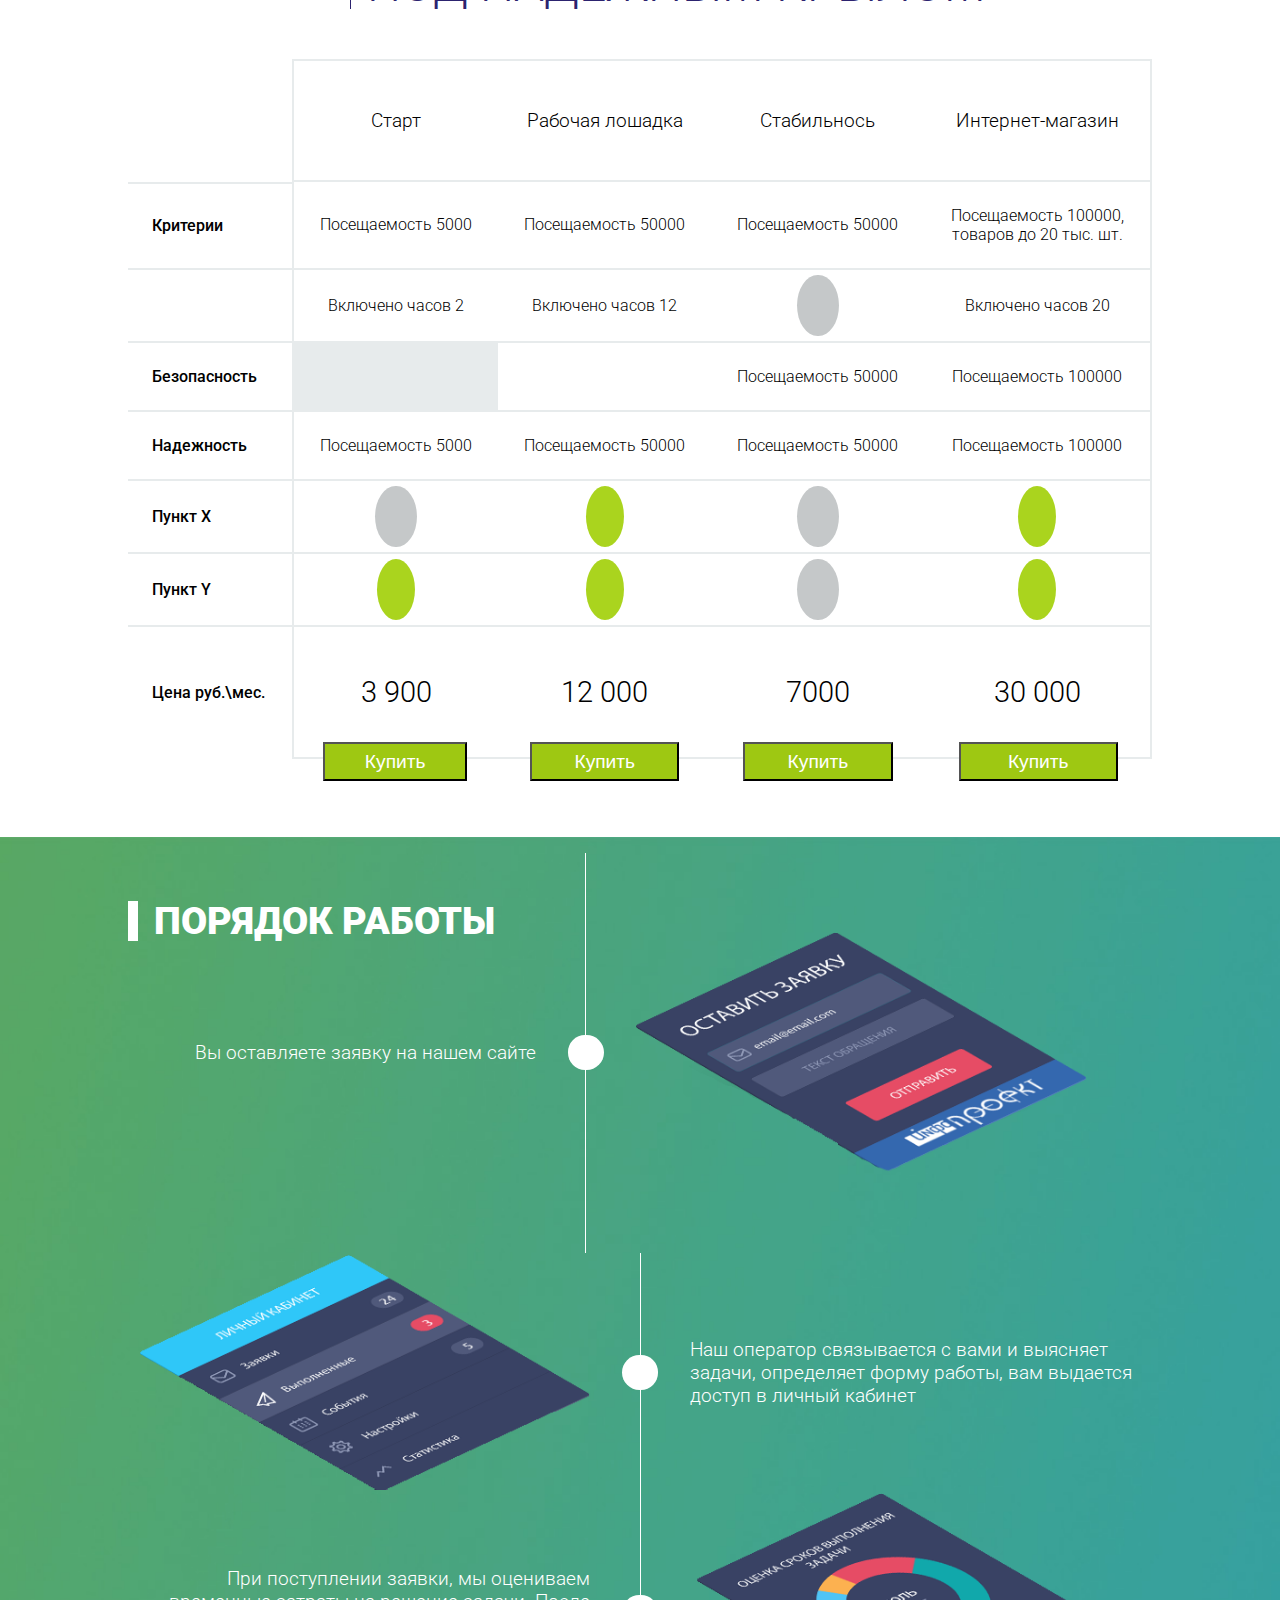
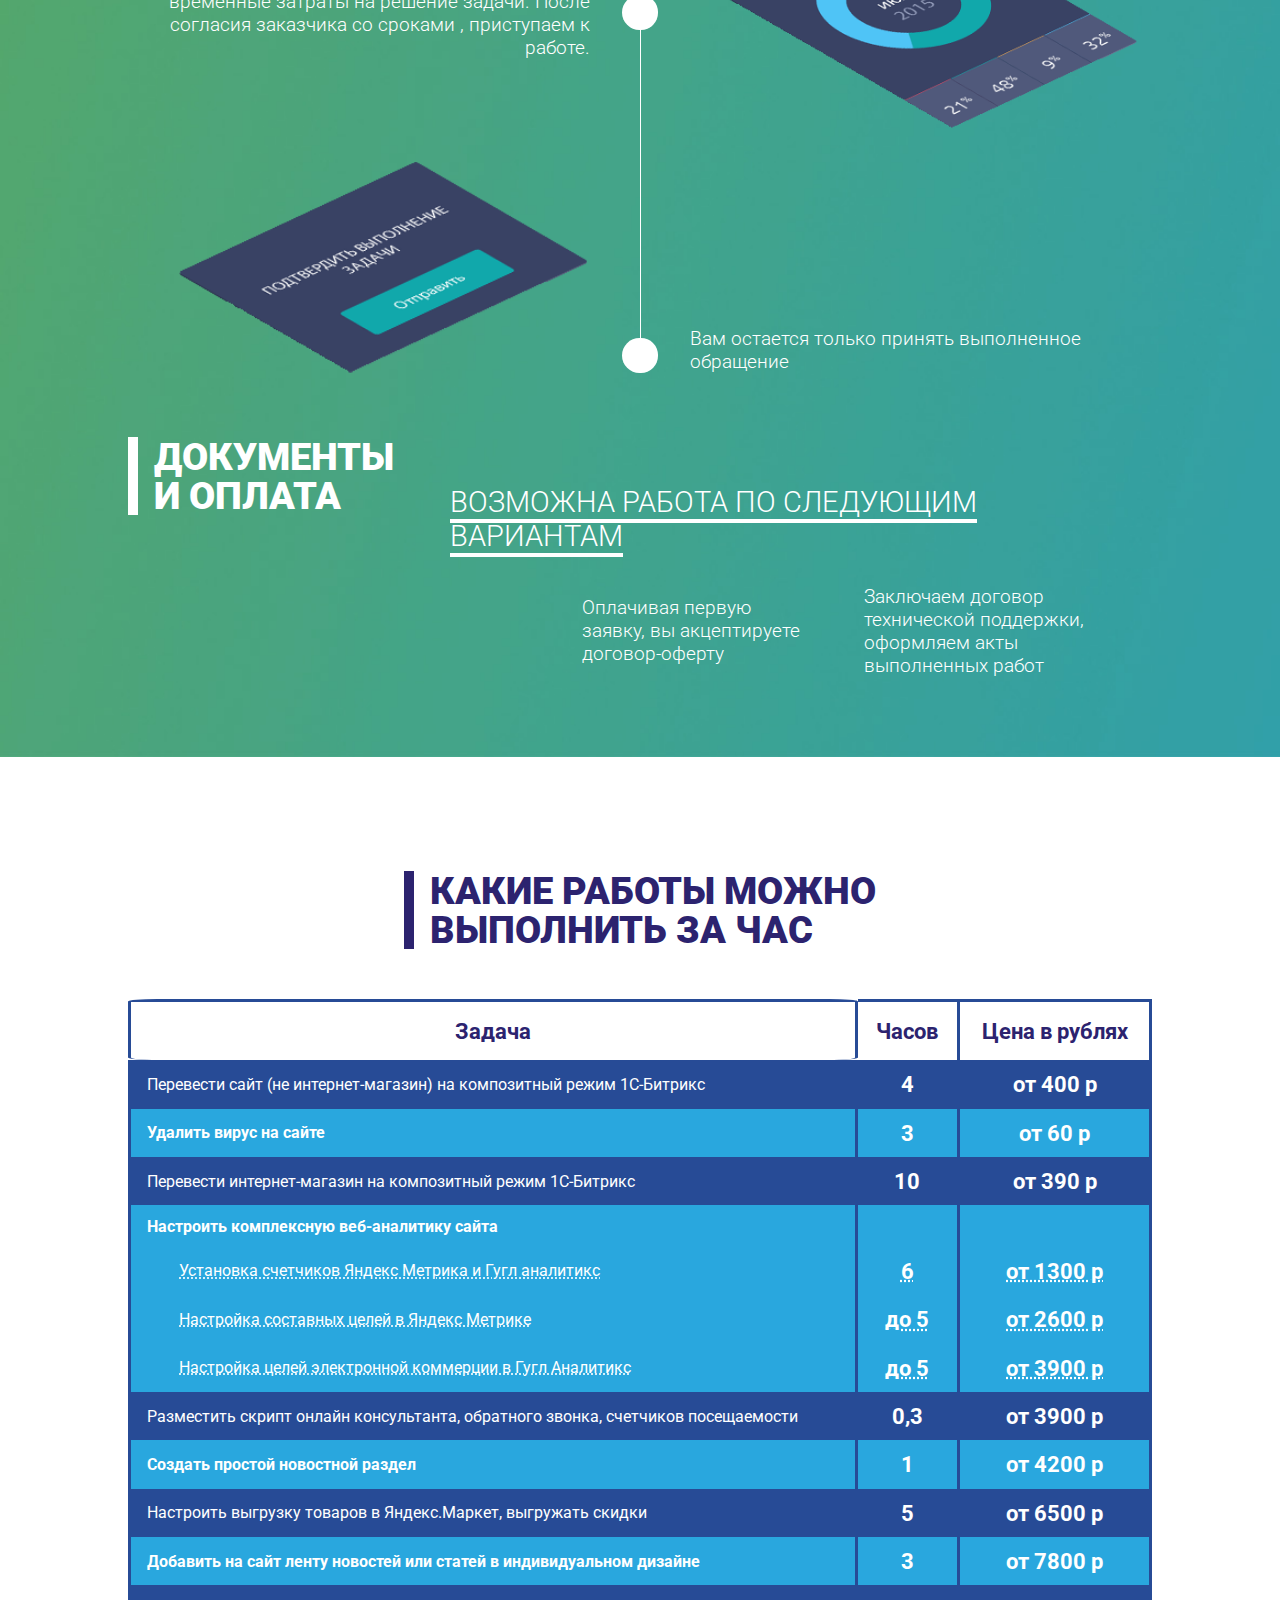
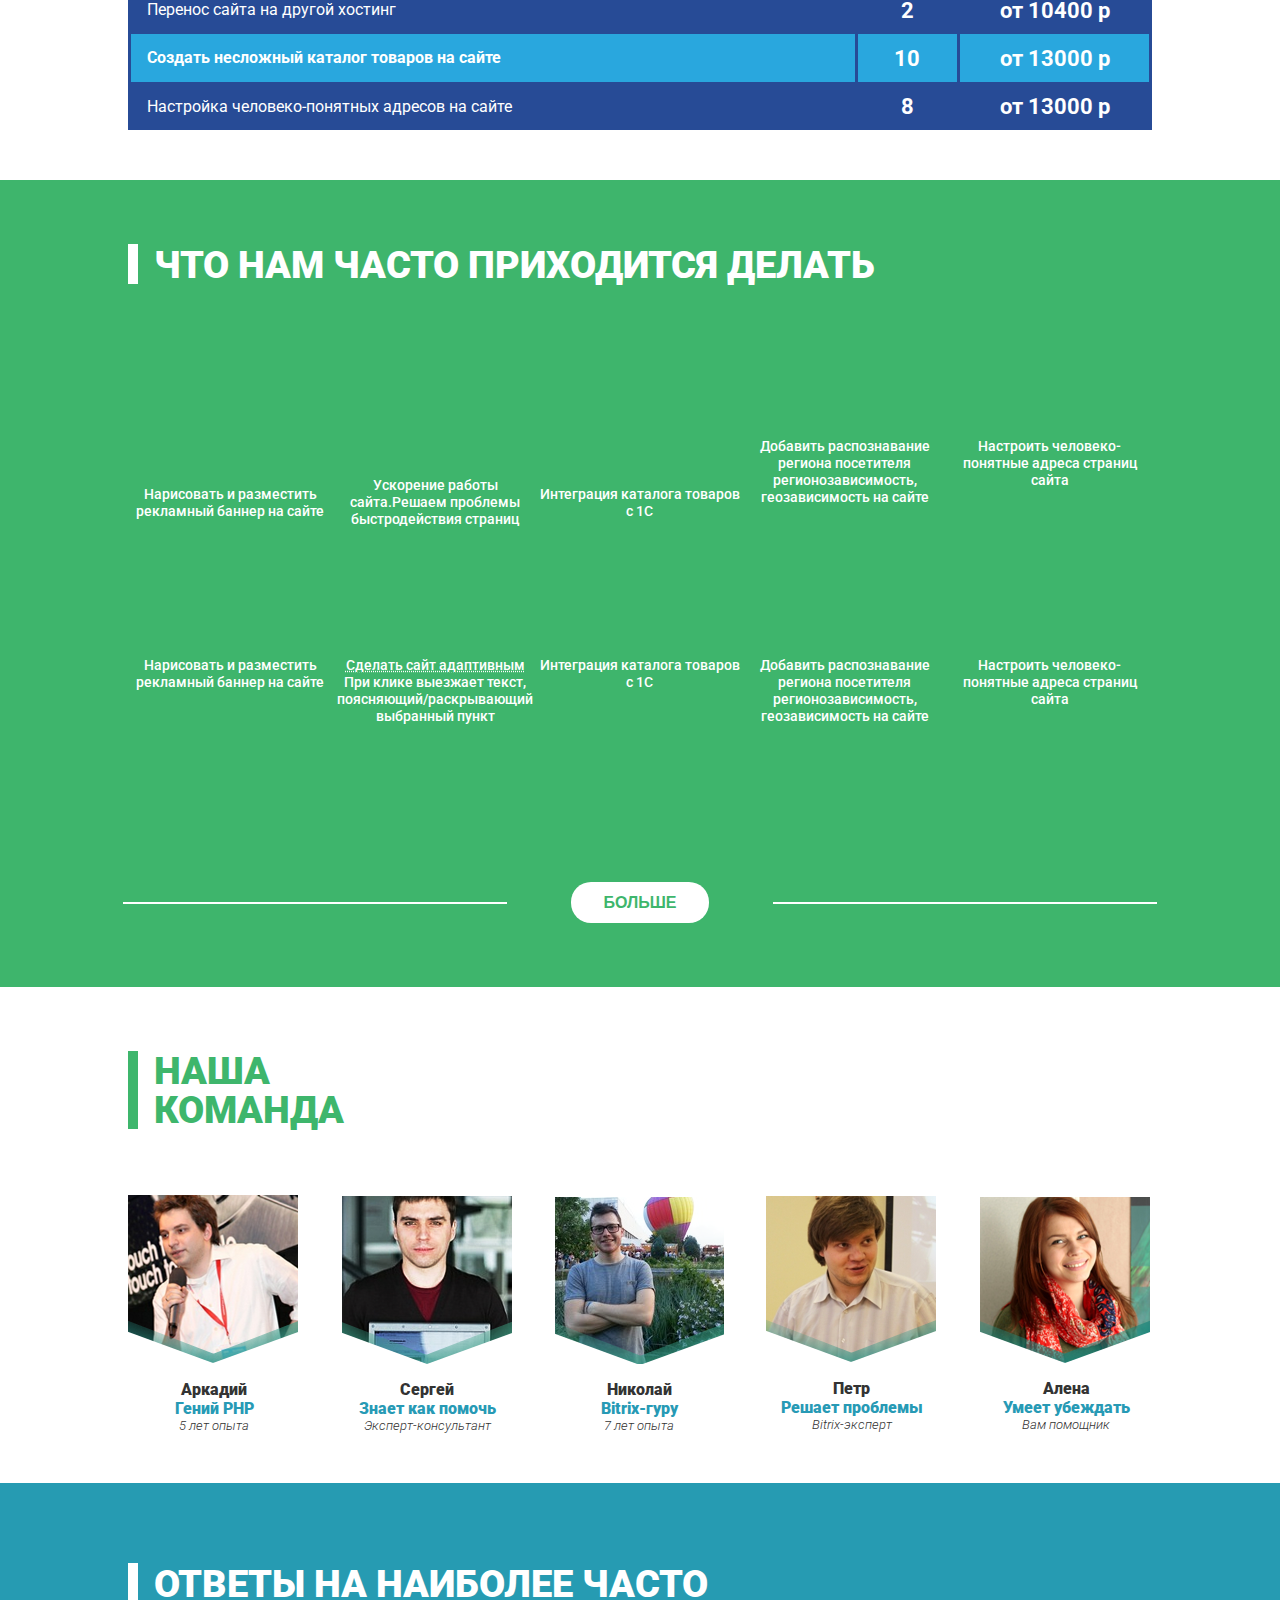
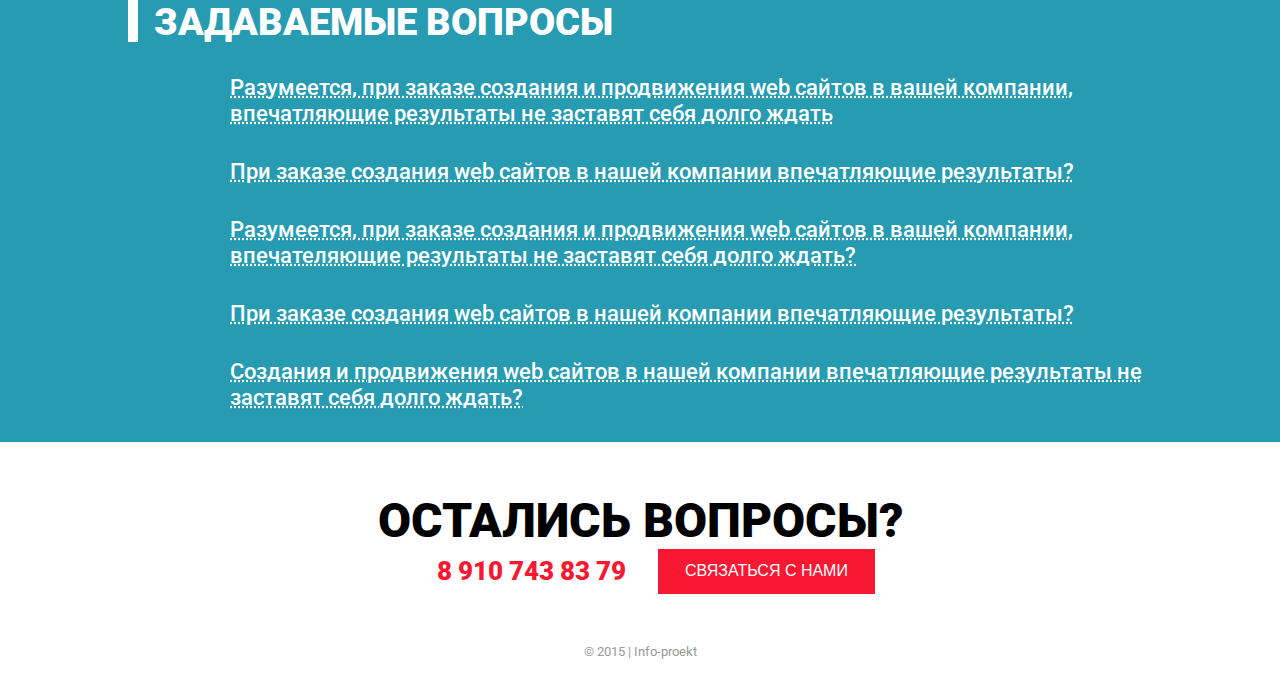
==== commit 0458487e: "FF" ====
--- a/index.html
+++ b/index.html
@@ -15,7 +15,7 @@
   <title>Инфо Техподдержка</title>
 </head>
 
-<body class="page" style="overflow-x:hidden;">
+<body class="page" >
   <header class="page__header">
     <div class="header-content">
       <div class="mobile__logo">
@@ -635,23 +635,23 @@
                 </div>
               </th>
             </tr>
-          <tr>
-            <th></th>
-            <th class="pos-r">
-              <button class="tariff-button light-green-bg white xl-size button-l">Купить</button>
-            </th>
-            <th class="pos-r">
-              <button class="tariff-button light-green-bg white xl-size button-l">Купить</button>
-            </th>
-            <th class="pos-r">
-              <button class="tariff-button light-green-bg white xl-size button-l">Купить</button>
-            </th>
-            <th class="pos-r">
-              <br>
-              <br>
-              <button class="tariff-button light-green-bg white xl-size button-l">Купить</button>
-            </th>
-          </tr>
+            <tr>
+              <th></th>
+              <th class="pos-r">
+                <button class="tariff-button light-green-bg white xl-size button-l">Купить</button>
+              </th>
+              <th class="pos-r">
+                <button class="tariff-button light-green-bg white xl-size button-l">Купить</button>
+              </th>
+              <th class="pos-r">
+                <button class="tariff-button light-green-bg white xl-size button-l">Купить</button>
+              </th>
+              <th class="pos-r">
+                <br>
+                <br>
+                <button class="tariff-button light-green-bg white xl-size button-l">Купить</button>
+              </th>
+            </tr>
 
         </table>
       </div>
@@ -833,8 +833,8 @@
 
     <div class="customs-list">
       <div class="container">
-        <div class="customs-menu menu menu-around wrap">
-          <div class="customs-item link-menu link-container  center container-m menu menu-between">
+        <div class="customs-menu">
+          <div class="customs-item link-menu link-container  center container-m menu">
             <i class="far fa-image font-icon font-icon-l grey shadow"></i>
             <div class="width-m">
               <span class="text-xs white medium">Нарисовать и разместить рекламный баннер на сайте</span>
@@ -842,14 +842,14 @@
             </div>
 
           </div>
-          <div class="customs-item link-menu link-container center container-m menu menu-around">
+          <div class="customs-item link-menu link-container center container-m menu">
             <i class="far fa-image font-icon font-icon-l grey shadow"></i>
             <div class="width-m">
               <span class="text-xs white medium">Ускорение работы сайта.Решаем проблемы быстродействия страниц</span>
 
             </div>
           </div>
-          <div class="customs-item link-menu link-container center container-m menu menu-around">
+          <div class="customs-item link-menu link-container center container-m menu ">
             <i class="fas fa-tv font-icon font-icon-l grey shadow"></i>
             <div class="width-m">
               <span class="text-xs white medium">Интеграция каталога товаров с 1С</span>
@@ -857,28 +857,28 @@
             </div>
 
           </div>
-          <div class="customs-item link-menu link-container center container-m menu menu-around ">
+          <div class="customs-item link-menu link-container center container-m ">
             <i class="far fa-compass font-icon font-icon-l grey shadow"></i>
             <div class="width-m">
               <span class="text-xs white medium">Добавить распознавание региона посетителя регионозависимость, геозависимость на сайте</span>
             </div>
 
           </div>
-          <div class="customs-item link-menu link-container center container-m menu menu-around">
+          <div class="customs-item link-menu link-container center container-m ">
             <i class="far fa-sun font-icon font-icon-l grey shadow"></i>
             <div class="width-m">
               <span class="text-xs white medium">Настроить человеко-понятные адреса страниц сайта</span>
             </div>
 
           </div>
-          <div class="customs-item link-menu link-container center container-m menu menu-around">
+          <div class="customs-item link-menu link-container center container-m ">
             <i class="far fa-compass font-icon font-icon-l grey shadow"></i>
             <div class="width-m">
               <span class="text-xs white medium">Нарисовать и разместить рекламный баннер на сайте</span>
             </div>
 
           </div>
-          <div class="customs-item link-menu link-container center container-m menu menu-around">
+          <div class="customs-item link-menu link-container center container-m">
             <i class="far fa-sun font-icon font-icon-l grey shadow"></i>
             <div class="width-m">
               <span class="text-xs white medium dotted">Сделать сайт адаптивным </span>
@@ -887,21 +887,99 @@
 
 
           </div>
-          <div class="customs-item link-menu link-container center container-m menu menu-around">
+          <div class="customs-item link-menu link-container center container-m ">
             <i class="far fa-window-maximize font-icon font-icon-l grey shadow"></i>
             <div class="width-m">
               <span class="text-xs white medium">Интеграция каталога товаров с 1С </span>
             </div>
 
           </div>
-          <div class="customs-item link-menu link-container center container-m menu menu-around">
+          <div class="customs-item link-menu link-container center container-m ">
             <i class="far fa-image font-icon font-icon-l grey shadow"></i>
             <div class="width-m">
               <span class="text-xs white medium">Добавить распознавание региона посетителя регионозависимость, геозависимость на сайте</span>
             </div>
 
           </div>
-          <div class="customs-item link-menu link-container center container-m  menu menu-around">
+          <div class="customs-item link-menu link-container center container-m ">
+            <i class="fas fa-tv font-icon font-icon-l grey shadow"></i>
+            <div class="width-m">
+              <span class="text-xs white medium">Настроить человеко-понятные адреса страниц сайта</span>
+            </div>
+          </div>
+
+
+
+        </div>
+        <div class="customs-menu customs-additional display">
+          <div class="customs-item link-menu link-container  center container-m  ">
+            <i class="far fa-image font-icon font-icon-l grey shadow"></i>
+            <div class="width-m">
+              <span class="text-xs white medium">Нарисовать и разместить рекламный баннер на сайте</span>
+
+            </div>
+
+          </div>
+          <div class="customs-item link-menu link-container center container-m  ">
+            <i class="far fa-image font-icon font-icon-l grey shadow"></i>
+            <div class="width-m">
+              <span class="text-xs white medium">Ускорение работы сайта.Решаем проблемы быстродействия страниц</span>
+
+            </div>
+          </div>
+          <div class="customs-item link-menu link-container center container-m  ">
+            <i class="fas fa-tv font-icon font-icon-l grey shadow"></i>
+            <div class="width-m">
+              <span class="text-xs white medium">Интеграция каталога товаров с 1С</span>
+
+            </div>
+
+          </div>
+          <div class="customs-item link-menu link-container center container-m  ">
+            <i class="far fa-compass font-icon font-icon-l grey shadow"></i>
+            <div class="width-m">
+              <span class="text-xs white medium">Добавить распознавание региона посетителя регионозависимость, геозависимость на сайте</span>
+            </div>
+
+          </div>
+          <div class="customs-item link-menu link-container center container-m  ">
+            <i class="far fa-sun font-icon font-icon-l grey shadow"></i>
+            <div class="width-m">
+              <span class="text-xs white medium">Настроить человеко-понятные адреса страниц сайта</span>
+            </div>
+
+          </div>
+          <div class="customs-item link-menu link-container center container-m ">
+            <i class="far fa-compass font-icon font-icon-l grey shadow"></i>
+            <div class="width-m">
+              <span class="text-xs white medium">Нарисовать и разместить рекламный баннер на сайте</span>
+            </div>
+
+          </div>
+          <div class="customs-item link-menu link-container center container-m">
+            <i class="far fa-sun font-icon font-icon-l grey shadow"></i>
+            <div class="width-m">
+              <span class="text-xs white medium dotted">Сделать сайт адаптивным </span>
+              <span class="text-xs white medium">При клике выезжает текст, поясняющий/раскрывающий выбранный пункт</span>
+            </div>
+
+
+          </div>
+          <div class="customs-item link-menu link-container center container-m ">
+            <i class="far fa-window-maximize font-icon font-icon-l grey shadow"></i>
+            <div class="width-m">
+              <span class="text-xs white medium">Интеграция каталога товаров с 1С </span>
+            </div>
+
+          </div>
+          <div class="customs-item link-menu link-container center container-m ">
+            <i class="far fa-image font-icon font-icon-l grey shadow"></i>
+            <div class="width-m">
+              <span class="text-xs white medium">Добавить распознавание региона посетителя регионозависимость, геозависимость на сайте</span>
+            </div>
+
+          </div>
+          <div class="customs-item link-menu link-container center container-m ">
             <i class="fas fa-tv font-icon font-icon-l grey shadow"></i>
             <div class="width-m">
               <span class="text-xs white medium">Настроить человеко-понятные адреса страниц сайта</span>
@@ -913,8 +991,8 @@
     <div class="customs-more menu">
       <div class="customs-line white-bg"></div>
       <div class="center-area customs-button">
-        <button class="button button-round button-white green l-size upper button-xl-horizontal">
-          <span class="bold-fat">Больше</span>
+        <button class="button-more button button-round button-white green l-size upper button-xl-horizontal">
+          <span class="button-text bold-fat">Больше</span>
         </button>
       </div>
       <div class="customs-line white-bg"></div>
--- a/css/style.css
+++ b/css/style.css
@@ -13,7 +13,9 @@
 }
 
 .container {
-  margin: 0 10%;
+  padding: 0 10%;
+  max-width: 1200px;
+  margin: 0 auto;
 }
 
 .container-s {
@@ -22,10 +24,6 @@
 
 .pos-r {
   position: relative;
-}
-
-.display {
-  display: none;
 }
 
 .white {
@@ -428,9 +426,8 @@
 }
 
 .button-red:hover {
-  background: white;
   border: 1px solid #A61424;
-  color: #FC1A33;
+  /* color: #FC1A33; */
 }
 
 .button-white {
@@ -1041,10 +1038,19 @@
   background-color: #3eb56c;
 }
 
+.customs-list {
+  margin-top: 6rem;
+}
+
 .customs-menu {
-  margin: 6rem 0 0 0;
   text-align: center;
-}
+  display: flex;
+  justify-content: space-around;
+  align-items: center;
+  flex-wrap: wrap;
+}
+
+.customs-additional {}
 
 .customs-item {
   margin: 2rem 0;
@@ -1118,4 +1124,8 @@
 .page__footer {
   margin-top: 50px;
   height: 50px;
+}
+
+.display {
+  display: none;
 }--- a/css/media.css
+++ b/css/media.css
@@ -32,6 +32,15 @@
   }
 }
 
+@media screen and (max-width: 954px) {
+  .tariff-table th, .tariff-table td {
+    padding: 1rem 0;
+  }
+  .button-l {
+    padding: 0.5rem 0;
+  }
+}
+
 @media screen and (max-width: 768px) {
   .header-item {
     margin: 1rem 0;
@@ -77,6 +86,9 @@
   .advantages-ls {
     flex-direction: column;
   }
+  .tariff-table {
+    overflow-x: scroll;
+  }
   .tariff-title-list {
     flex-direction: column;
   }
@@ -98,15 +110,36 @@
   .prices-table {
     margin: 0;
   }
-}
-
-@media screen and (max-width: 415px) {
+  .tariff-table .l-size {
+    font-size: 0.6rem;
+  }
+  .tariff-table .xl-size {
+    font-size: 0.8rem;
+  }
+  .tariff-count {
+    font-size: 1rem;
+  }
+  .tariff-menu-item {
+    margin: 1rem 0;
+  }
+  .button-l {
+    padding: 0.1rem;
+  }
+  .font-icon-green, .font-icon-grey {
+    padding: 0.2rem;
+  }
+}
+
+@media screen and (max-width: 540px) {
   .title-big {
     font-size: 1.6rem;
   }
   .text-xxl {
     font-size: 1.8rem;
   }
+}
+
+@media screen and (max-width: 415px) {
   .competence-item {
     flex-direction: column;
   }
@@ -142,36 +175,21 @@
   .prices-container {
     margin: 0;
   }
+  .tariff-table {
+    display: block;
+    overflow-x: scroll;
+  }
   .tariff-table-pad-large, .tariff-table-pad-medium {
     padding: 0;
   }
   .prices-table-pad-large, .prices-table-pad-medium, .prices-table-pad-small {
     padding: 0;
   }
-  .tariff-table .l-size {
-    font-size: 0.6rem;
-  }
-  .tariff-table .xl-size {
-    font-size: 0.8rem;
-  }
-  .tariff-count {
-    font-size: 1rem;
-  }
-  .tariff-menu-item {
-    margin: 1rem 0;
-  }
-  .font-icon-green, .font-icon-grey {
-    padding: 0.2rem;
-  }
   .tariff-main-container {
     margin: 0;
   }
   .customs-button {
     margin: 0;
-  }
-  .button-l {
-    padding: 0.1rem;
-    left: 10%;
   }
 }
 
@@ -188,4 +206,7 @@
   .contacts-buttons {
     flex-direction: column;
   }
+  .container {
+    padding: 0 5%;
+  }
 }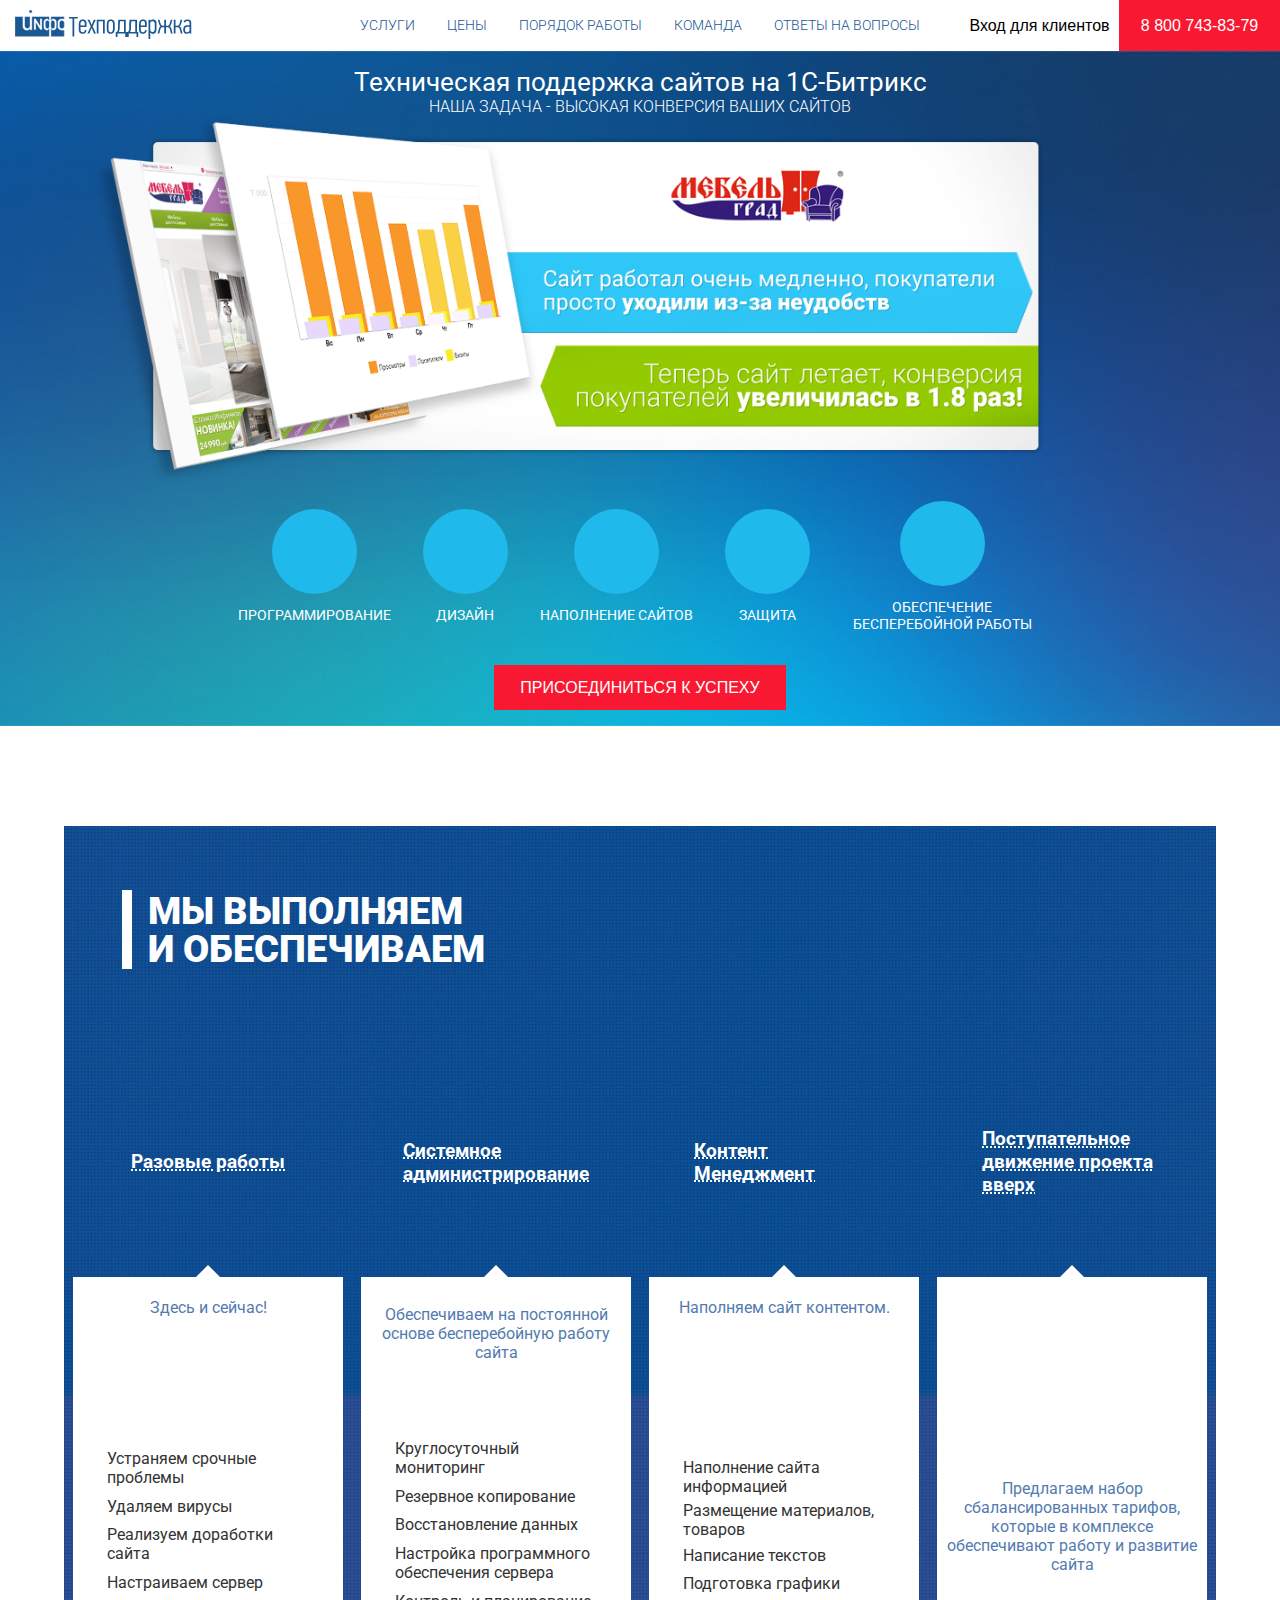
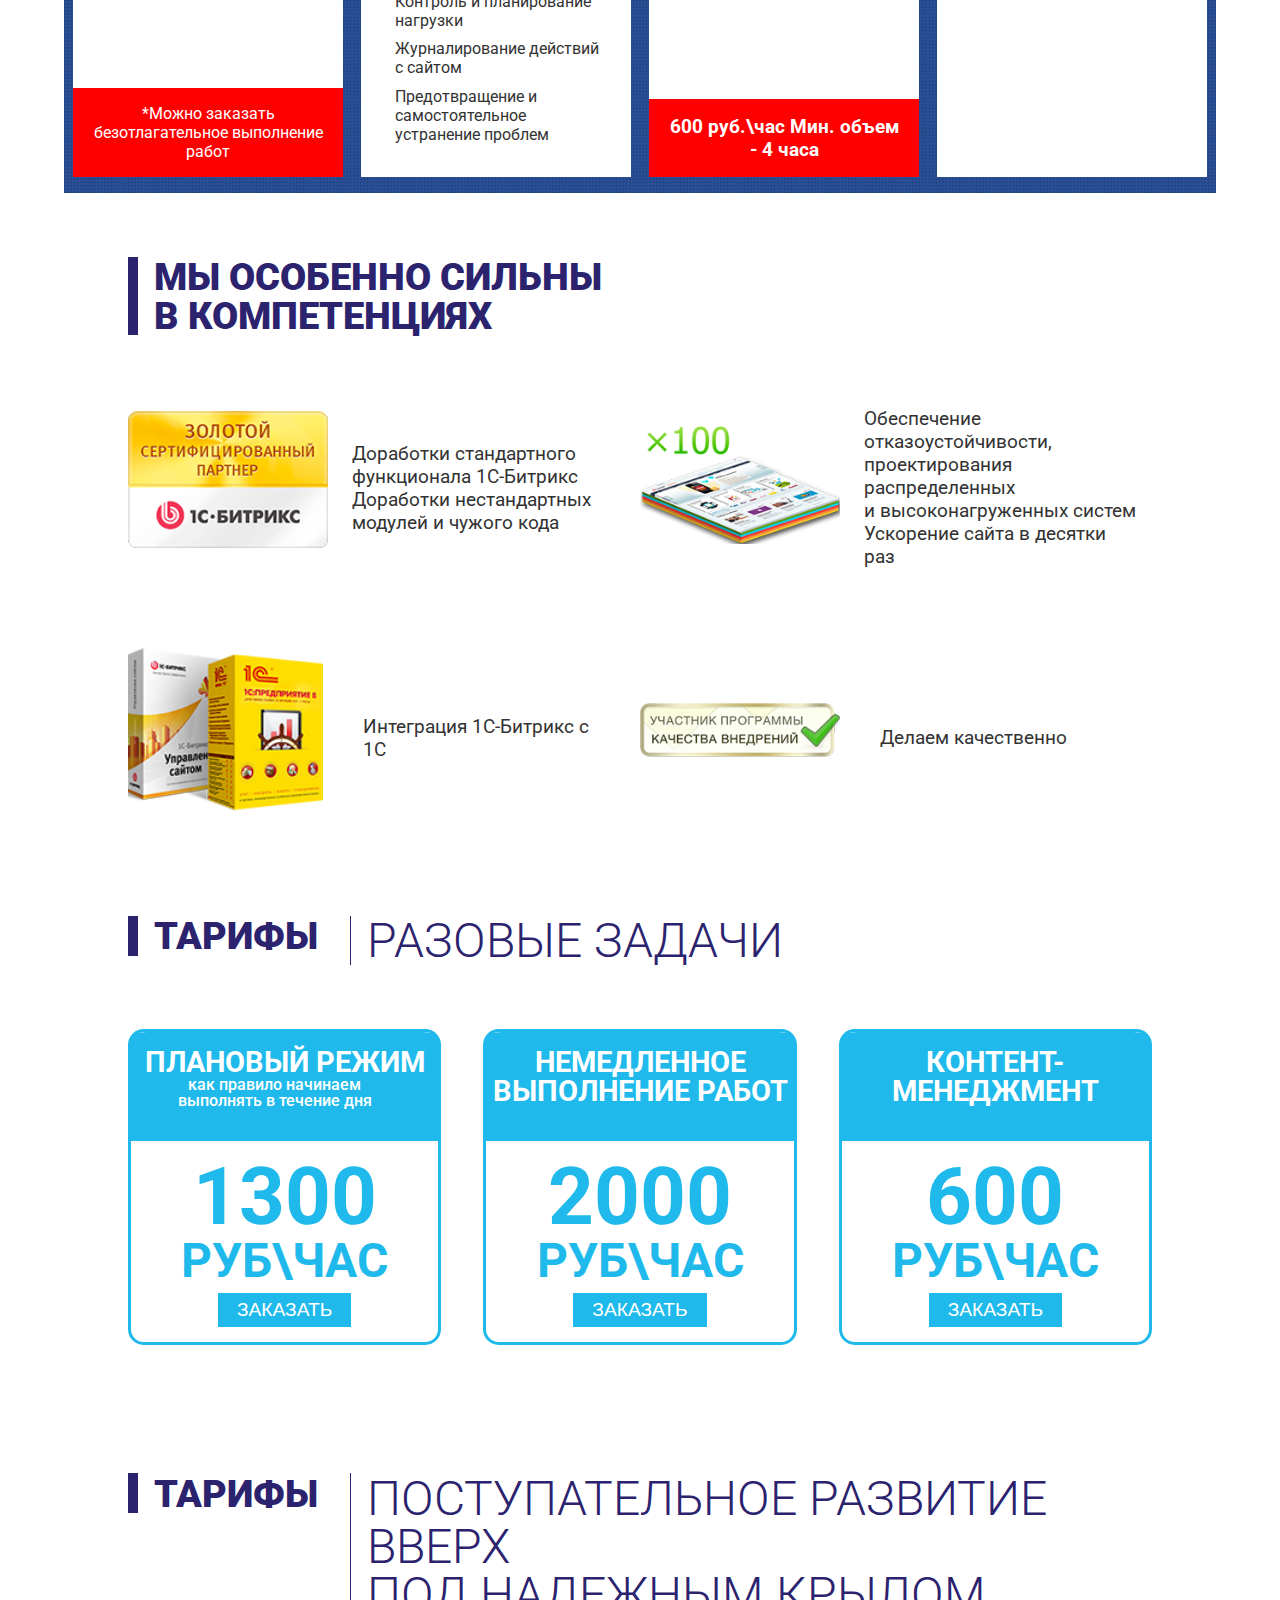
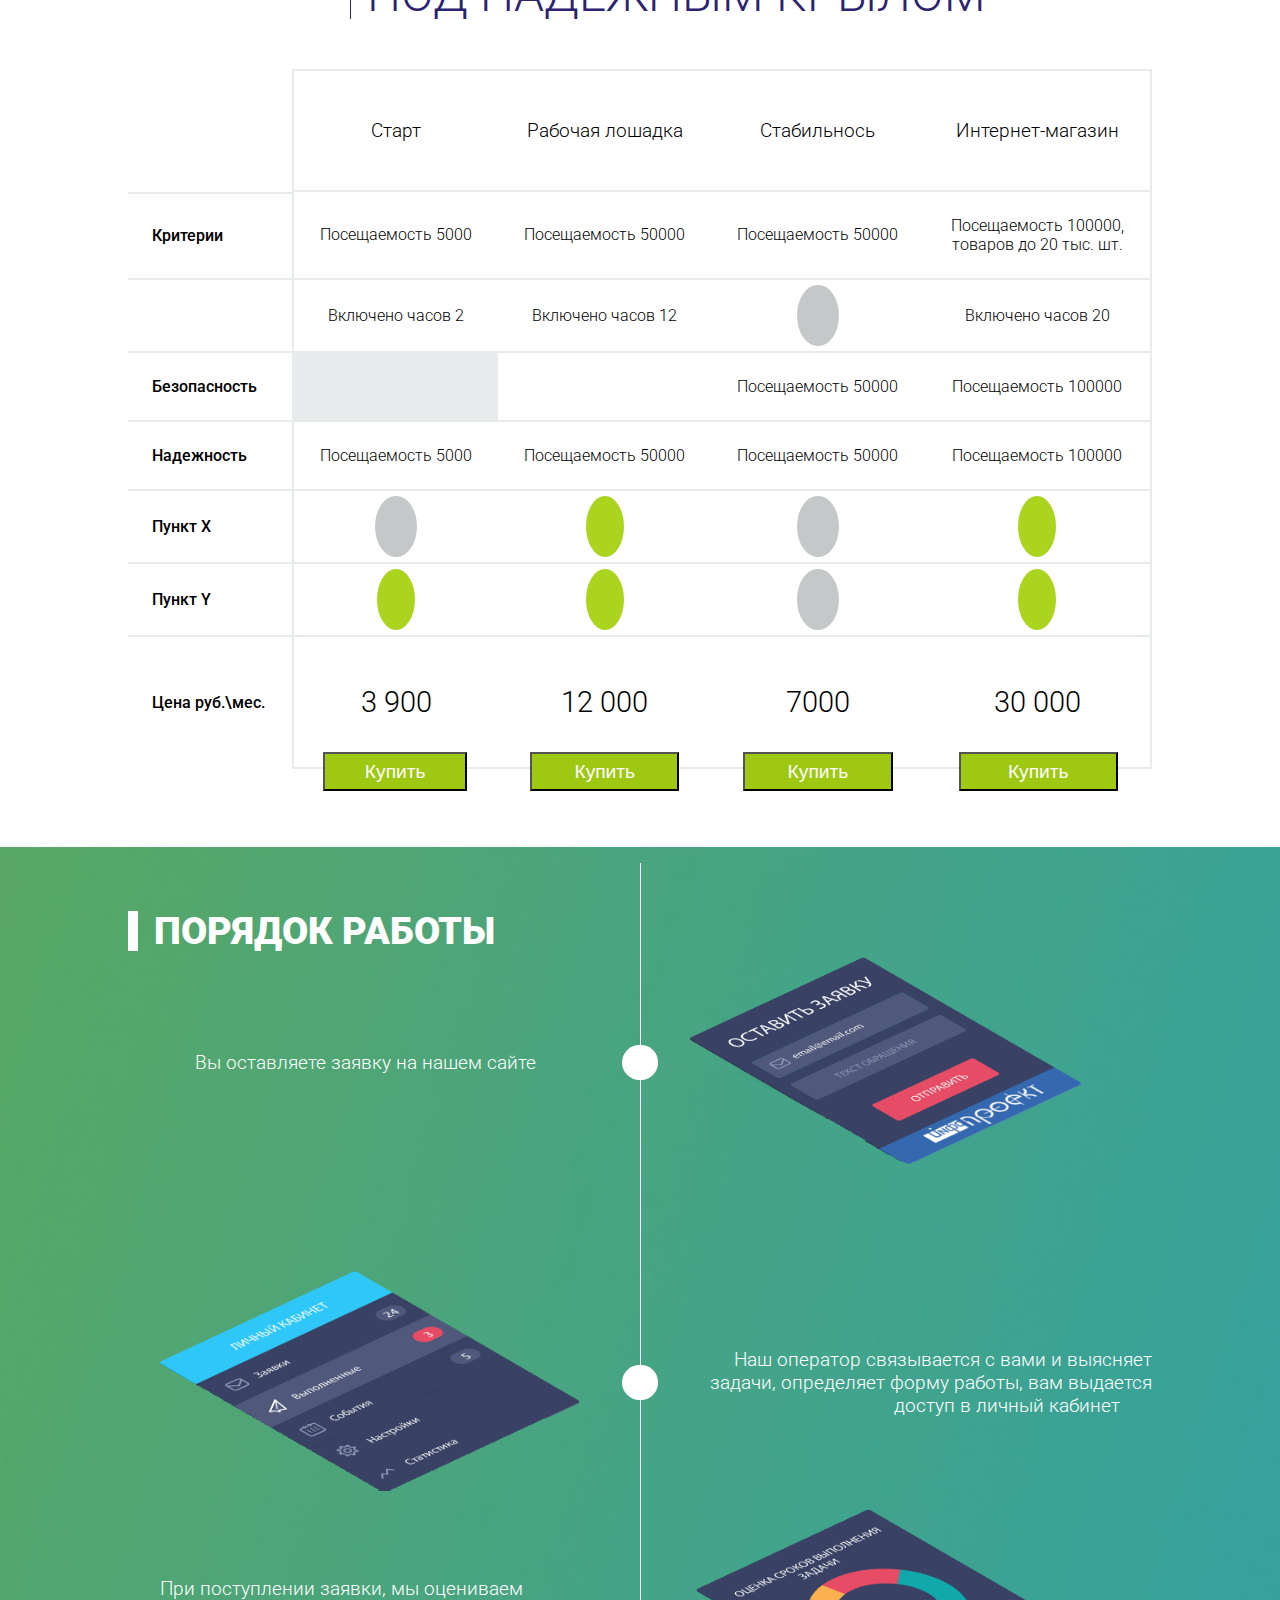
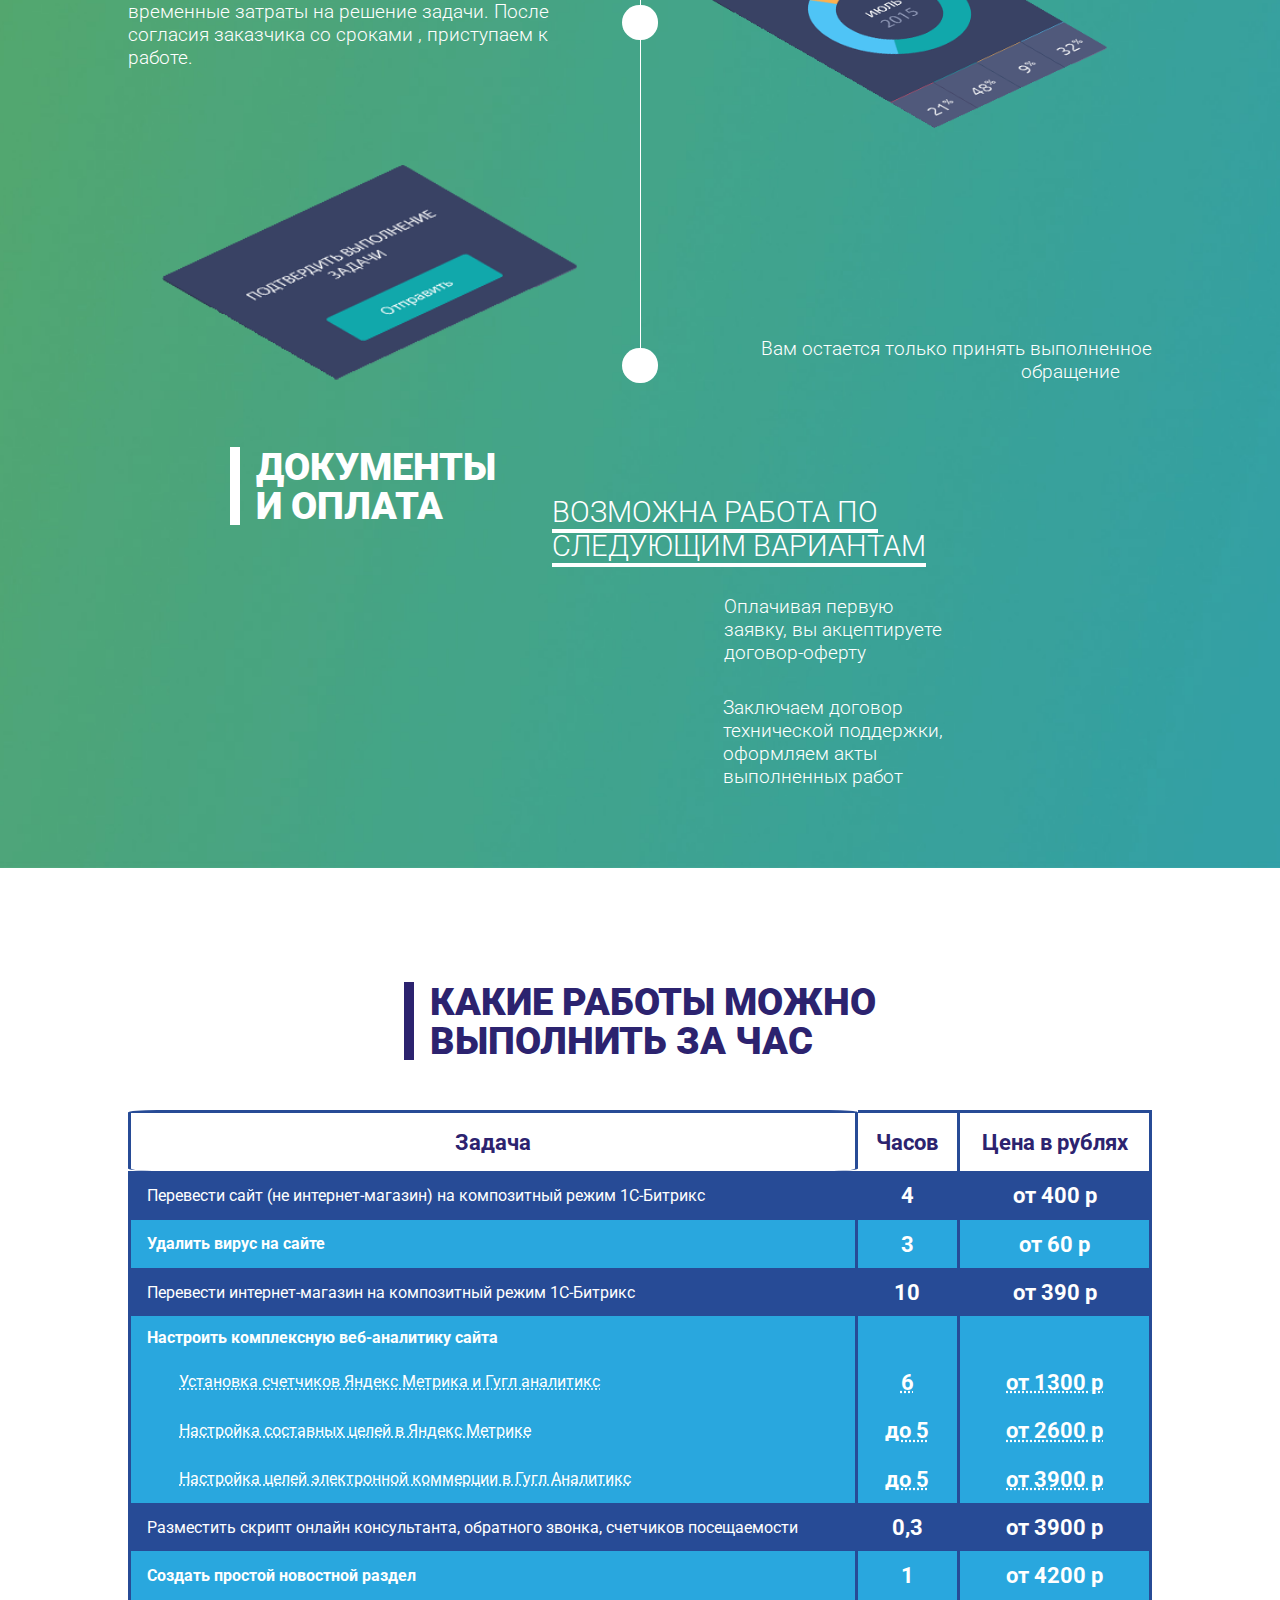
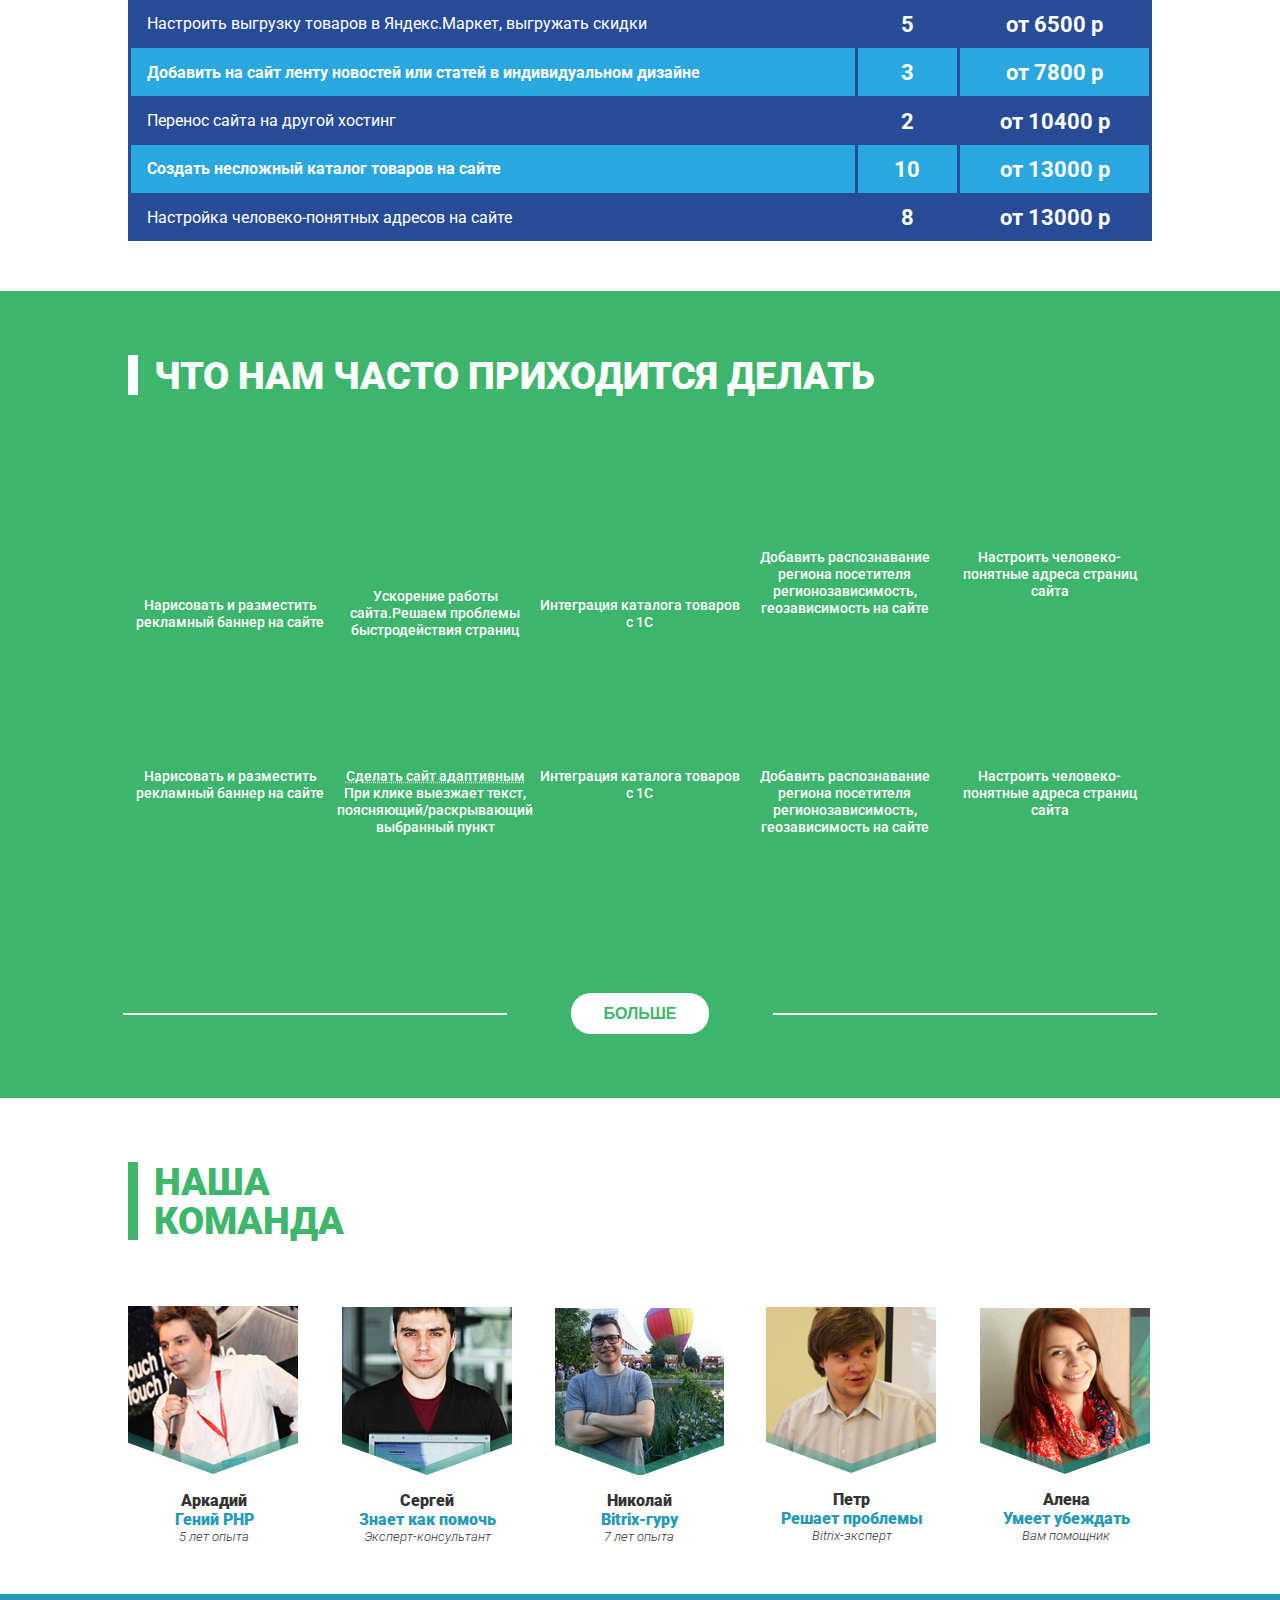
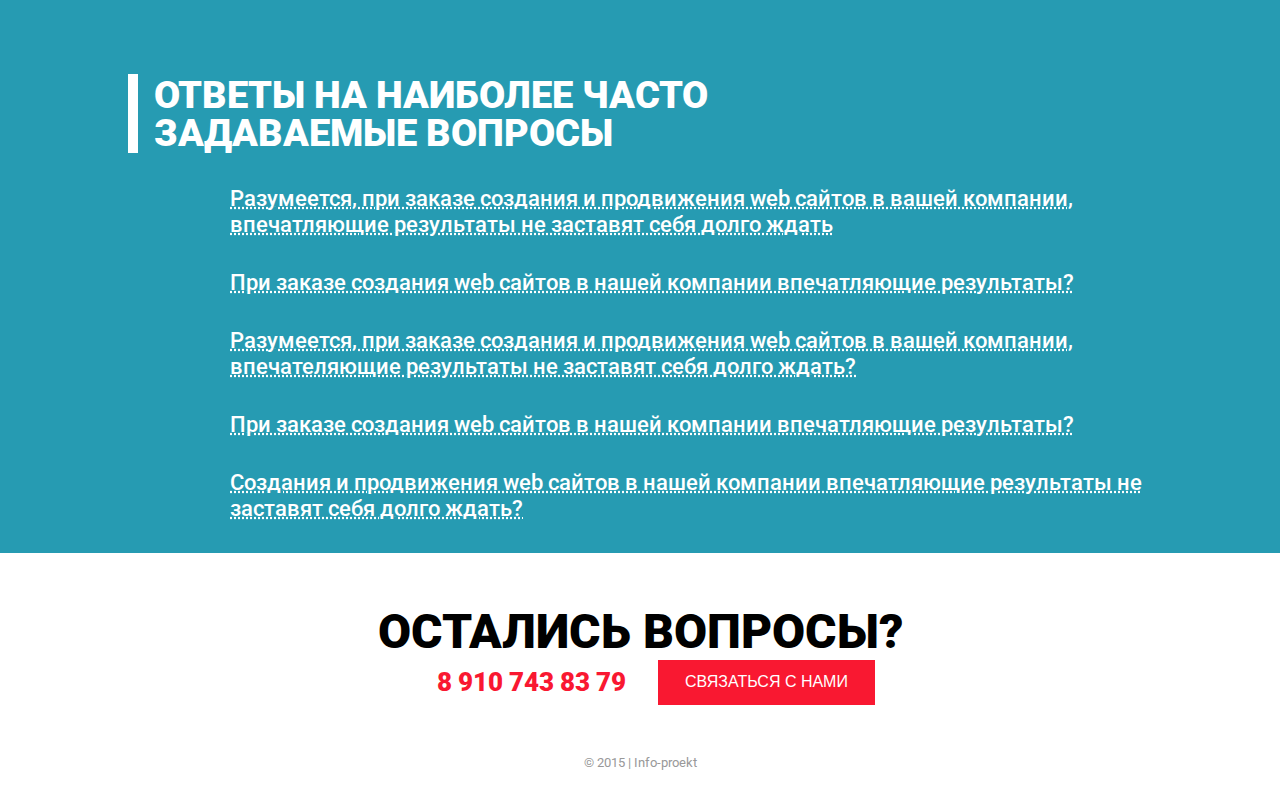
==== commit ea41e40d: "FFFfF" ====
--- a/index.html
+++ b/index.html
@@ -15,13 +15,13 @@
   <title>Инфо Техподдержка</title>
 </head>
 
-<body class="page" >
+<body class="page">
   <header class="page__header">
     <div class="header-content">
       <div class="mobile__logo">
         <div class="menu menu-between">
           <div class="logo">
-            <a href="#">
+            <a href="index.html">
               <img src="images/logo.png" alt="" class="logo__img">
             </a>
           </div>
@@ -53,7 +53,7 @@
 
       <div class="page__header__logo">
         <div class="logo">
-          <a href="#">
+          <a href="index.html">
             <img src="images/logo.png" alt="" class="logo__img">
           </a>
         </div>
@@ -659,68 +659,86 @@
   </section>
 
   <section class="page__work-order">
-    <div class="work-order-title">
-      <div class=" title-container">
-        <span class="title title-big white">Порядок работы</span>
-      </div>
-    </div>
-    <div class="order-list menu menu-vert">
-      <div class="order-item menu">
-        <span class="order-text xl-size white light flex text-right  width-xl">Вы оставляете заявку на нашем сайте</span>
-        <div class="left-circle white-bg"></div>
-        <div class="line white-bg line--l"></div>
-        <div class="right-circle white-bg"></div>
-        <img src="images/work-order1.png" class="order-img flex  width-xl" alt="">
-      </div>
-      <div class="order-item menu">
-        <img src="images/work-order2.png" class="order-img flex  width-xl" alt="">
-        <div class="left-circle white-bg"></div>
-        <div class="line white-bg"></div>
-        <div class="right-circle white-bg"></div>
-        <span class="order-text xl-size white light flex text-left  width-xl">Наш оператор связывается с вами и выясняет задачи, определяет форму работы, вам выдается доступ в личный кабинет</span>
-
-      </div>
-      <div class="order-item menu order-menu">
-        <span class="order-text xl-size white light flex text-right width-xl">При поступлении заявки, мы оцениваем временные затраты на решение задачи. После согласия заказчика со сроками , приступаем
-          к работе.</span>
-        <div class="left-circle white-bg"></div>
-        <div class="line white-bg"></div>
-        <div class="right-circle white-bg"></div>
-        <img src="images/work-order3.png" class="order-img flex  width-xl" alt="">
-      </div>
-      <div class="order-item menu-end">
-        <img src="images/work-order4.png" class="order-img  flex  width-xl" alt="">
-        <div class="left-circle white-bg"></div>
-        <div class="line white-bg"></div>
-        <div class="right-circle white-bg"></div>
-        <span class="order-text xl-size white light flex text-left width-xl">Вам остается только принять выполненное обращение</span>
-      </div>
-    </div>
-    <div class="order-title-low">
-      <div class="container">
-        <div class="order-title-low-container menu-start .menu-fs ">
-          <div class="work-order-title2 title-container width-m">
-            <span class="title title-big white">Документы и оплата</span>
-          </div>
-          <div class="work-order-info ">
-            <span class="text-xl underline light upper white">Возможна работа по следующим вариантам</span>
-            <div class="work-order-info-list menu wrap">
-              <div class="work-order-info-item menu">
-                <i class="fas fa-file-alt font-icon-l white"></i>
-                <div class="link-container">
-                  <span class="xl-size light white">Оплачивая первую </span>
-                  <span class="xl-size light white">заявку, вы акцептируете</span>
-                  <span class="xl-size light white">договор-оферту</span>
-
-                </div>
-              </div>
-              <div class="menu work-order-info-item">
-                <i class="fas fa-file-alt font-icon-l white"></i>
-                <div class="link-container">
-                  <span class="xl-size light white">Заключаем договор</span>
-                  <span class="xl-size light white">технической поддержки,</span>
-                  <span class="xl-size light white">оформляем акты</span>
-                  <span class="xl-size light white">выполненных работ</span>
+    <div class="container">
+      <div class="work-order-title">
+        <div class=" title-container">
+          <span class="title title-big white">Порядок работы</span>
+        </div>
+      </div>
+      <div class="order-list menu menu-vert">
+        <div class="order-item menu">
+          <div class="order-text-wrapper flex">
+            <span class="order-text xl-size white light text-right  width-xl">Вы оставляете заявку на нашем сайте</span>
+          </div>
+          <div class="left-circle white-bg"></div>
+          <div class="line white-bg line--l"></div>
+          <div class="right-circle white-bg"></div>
+          <div class="flex">
+            <img src="images/work-order1.png" class="order-img flex  width-xl" alt="">
+          </div>
+        </div>
+        <div class="order-item menu">
+          <div class="flex">
+            <img src="images/work-order2.png" class="order-img   width-xl" alt="">
+          </div>
+          <div class="left-circle white-bg"></div>
+          <div class="line white-bg"></div>
+          <div class="right-circle white-bg"></div>
+          <div class="order-text-wrapper flex  text-right">
+            <span class="order-text xl-size white light  width-xl">Наш оператор связывается с вами и выясняет задачи, определяет форму работы, вам выдается доступ в личный кабинет</span>
+          </div>
+
+        </div>
+        <div class="order-item menu order-menu">
+          <div class="order-text-wrapper flex  text-left">
+            <span class="order-text xl-size white light  width-xl">При поступлении заявки, мы оцениваем временные затраты на решение задачи. После согласия заказчика со сроками
+              , приступаем к работе.</span>
+          </div>
+          <div class="left-circle white-bg"></div>
+          <div class="line white-bg"></div>
+          <div class="right-circle white-bg"></div>
+          <div class="flex">
+            <img src="images/work-order3.png" class="order-img   width-xl" alt="">
+          </div>
+        </div>
+        <div class="order-item menu-end">
+          <div class="flex">
+            <img src="images/work-order4.png" class="order-img    width-xl" alt="">
+          </div>
+          <div class="left-circle white-bg"></div>
+          <div class="line white-bg"></div>
+          <div class="right-circle white-bg"></div>
+          <div class="order-text-wrapper flex text-right">
+            <span class="order-text xl-size white light  width-xl">Вам остается только принять выполненное обращение</span>
+          </div>
+        </div>
+      </div>
+      <div class="order-title-low">
+        <div class="container">
+          <div class="order-title-low-container menu-start .menu-fs ">
+            <div class="work-order-title2 title-container width-m">
+              <span class="title title-big white">Документы и оплата</span>
+            </div>
+            <div class="work-order-info ">
+              <span class="text-xl underline light upper white">Возможна работа по следующим вариантам</span>
+              <div class="work-order-info-list menu wrap">
+                <div class="work-order-info-item menu">
+                  <i class="fas fa-file-alt font-icon-l white"></i>
+                  <div class="link-container">
+                    <span class="xl-size light white">Оплачивая первую </span>
+                    <span class="xl-size light white">заявку, вы акцептируете</span>
+                    <span class="xl-size light white">договор-оферту</span>
+
+                  </div>
+                </div>
+                <div class="menu work-order-info-item">
+                  <i class="fas fa-file-alt font-icon-l white"></i>
+                  <div class="link-container">
+                    <span class="xl-size light white">Заключаем договор</span>
+                    <span class="xl-size light white">технической поддержки,</span>
+                    <span class="xl-size light white">оформляем акты</span>
+                    <span class="xl-size light white">выполненных работ</span>
+                  </div>
                 </div>
               </div>
             </div>
--- a/css/style.css
+++ b/css/style.css
@@ -427,7 +427,12 @@
 
 .button-red:hover {
   border: 1px solid #A61424;
-  /* color: #FC1A33; */
+  background: none;
+  color: #f91831;
+}
+
+.page__slider .button-red:hover {
+  color: white;
 }
 
 .button-white {
@@ -680,7 +685,7 @@
   border: 3px solid #1fbaeb;
   margin: 4rem 0;
   border-radius: 5%;
-  height: 300px;
+  height: 310px;
   width: 30%;
 }
 
@@ -702,6 +707,7 @@
   line-height: 1;
   background: #1fbaeb;
   width: 100%;
+  height: 35%;
   border-top-left-radius: 5%;
   border-top-right-radius: 5%
 }
@@ -912,13 +918,13 @@
 }
 
 .order-img {
-  /* width: 600px; */
   width: 85%;
 }
 
 .order-img-s {
   width: 450px;
 }
+
 
 .work-order-info {
   margin: 7rem 0 0 6rem;
